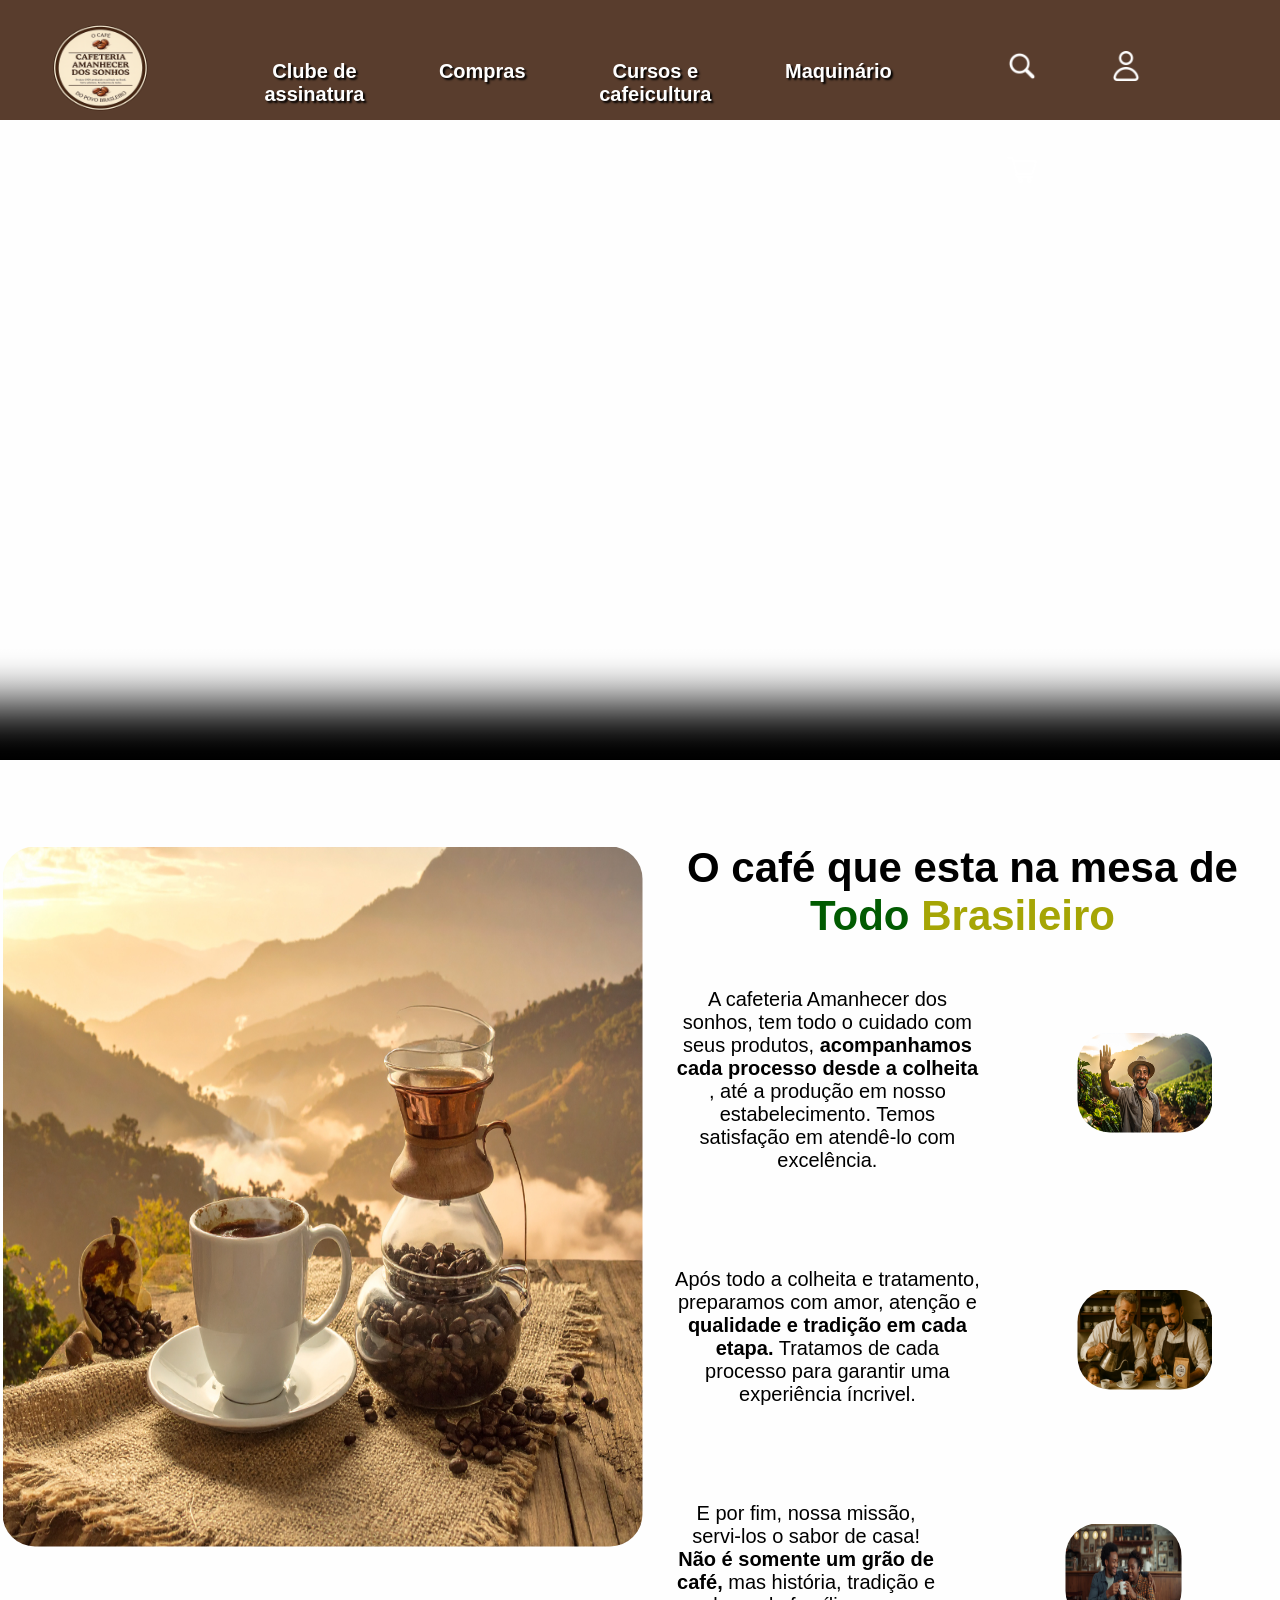
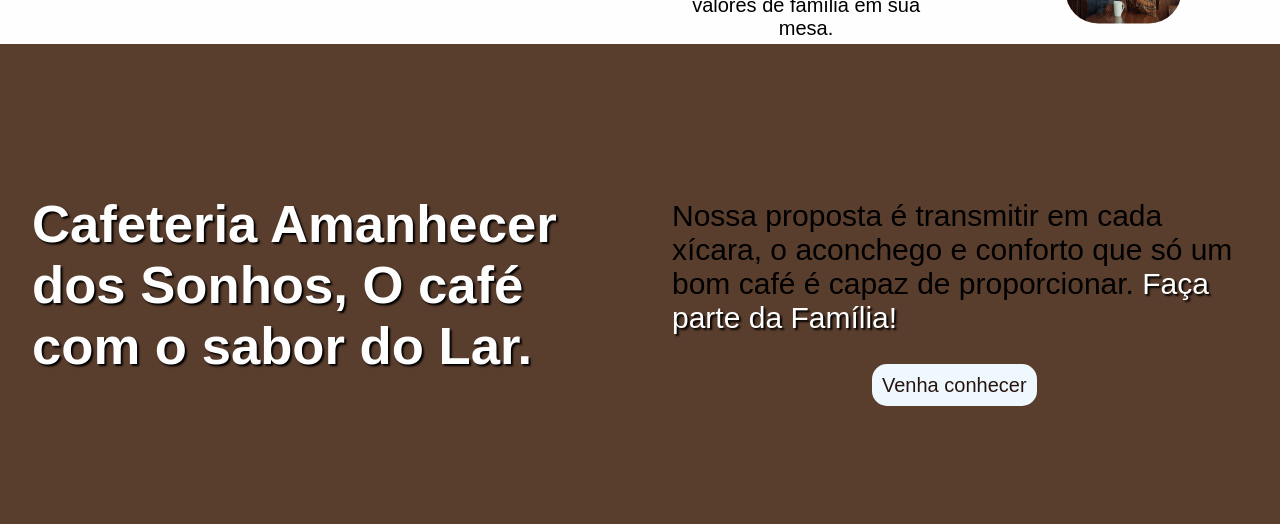
==== index.html @ 793bac33 "primeira versão, inicio do html, estruturação da parte superior da pagina, sem responsividade" ====
<!doctype html>
<html lang="en">
  <head>
    <meta charset="UTF-8" />
    <meta name="viewport" content="width=device-width, initial-scale=1.0" />
    <title>Cafeteria Amanhecer dos sonhos</title>
    <link rel="stylesheet" href="/css/style.css" />
    <link
      rel="shortcut icon"
      href="img/graos-de-cafe.png"
      type="image/x-icon"
    />
  </head>
  <body>
    <div class="container">
      <!--navegação (parte superior)-->
      <header id="barra-navegacao">
        <figure id="logo-cafe">
          <img src="img/logo-cafe.png" alt="logo café" />
        </figure>
        <!--Links -->
        <nav id="nav-links">
          <ul>
            <li>Clube de assinatura</li>
            <!--utilizar javascript nas linhas que vão funcionar como abas-->
            <li>Compras</li>
            <li>Cursos e cafeicultura</li>
            <li>Maquinário</li>
          </ul>
        </nav>
        <!--icones de acesso rápido-->
        <div class="fast-acess">
          <figure id="acesso-rapido">
            <img src="img/lupa.png" alt="Pesquisar" />
            <img src="img/user.png" alt="login" />
            <img src="img/carrinhos.png" alt="meu carrinho" />
          </figure>
        </div>
      </header>
      <!--video-->
      <section id="video">
        <video
          controls
          width="100%"
          height="100%"
          autoplay
          loop
          muted
          poster="img/coffe-video.mp4"
        >
          <source src="img/coffe-video.mp4" type="video/mp4" />
        </video>
      </section>
      <!--processos deo café e propaganda-->
      <main id="principal">
        <section id="Publicy">
          <img src="img/divulgacao.jpg" alt="propaganda cafe" />
          <!--utilizar java script ao clicar sob imagem, alterar o fundo-->
          <div class="informe">
            <h4>
              <!--titulo-->
              O café que esta na mesa de
              <span class="bold-green">Todo</span>
              <span class="bold-yellow"> Brasileiro</span>
            </h4>
            <div class="frase-cultivar">
              <!--processo 1-->
              <p>
                A cafeteria Amanhecer dos sonhos, tem todo o cuidado com seus
                produtos,
                <strong> acompanhamos cada processo desde a colheita </strong>,
                até a produção em nosso estabelecimento. Temos satisfação em
                atendê-lo com excelência.
              </p>
              <figcaption id="cultivo-cafe">
                <!--processo 2-->
                <img
                  width="100%"
                  height="100%"
                  src="img/cultivo.jpg"
                  alt="cultivar imagem"
                />
              </figcaption>
            </div>
            <div class="preparo">
              <p>
                Após todo a colheita e tratamento, preparamos com amor, atenção
                e
                <strong>qualidade e tradição em cada etapa.</strong> Tratamos de
                cada processo para garantir uma experiência íncrivel.
              </p>
              <figcaption id="preparo-cafe">
                <img src="img/preparo.png" alt="transportadora-cafe" />
              </figcaption>
            </div>
            <div class="consumo">
              <!--processo 3 -precisa de ajustes-->
              <p>
                E por fim, nossa missão, servi-los o sabor de casa!<strong>
                  Não é somente um grão de café,</strong
                >
                mas história, tradição e valores de família em sua mesa.
              </p>
              <figure id="consumo-cafe">
                <img src="img/casal.jpg" />
              </figure>
            </div>
          </div>
        </section>
        <!--faça parte da familia-->
        <section id="history">
          <div class="texto-um">
            <h3>Cafeteria Amanhecer dos Sonhos, O café com o sabor do Lar.</h3>
          </div>
          <div class="texto-dois">
            <p>
              Nossa proposta é transmitir em cada xícara, o aconchego e conforto
              que só um bom café é capaz de proporcionar.
              <span class="Bold-coffe">Faça parte da Família!</span>
            </p>
            <a id="link-sobre-nos" href="#">Venha conhecer</a>
          </div>
        </section>
      </main>
    </div>
  </body>
</html>

<!---site referencia https://umcoffeeco.com.br/?srsltid=AfmBOooLcNNK1W8bvbT4face18NhAa9LVLiOfwlgk-CCTpof9iyEAFke-->
---- css/style.css ----
body {
  margin: 0;
  padding: 0;
  box-sizing: border-box;
  background-color: #fefefe;
  font-family: Helvetica;
}

.container {
  /*container pai*/
  width: 100%;
  height: 100%;
}

#barra-navegacao {
  /*cabeçalho com links*/
  display: flex;
  height: 120px;
  width: 100%;
  background-color: #593d2d;
  justify-content: space-between;
  position: relative;
  z-index: 10;
}
#logo-cafe,
#acesso-rapido {
  /*logos de acesso rapido, login, pesquisa e compras*/
  height: 100%;
  align-items: center;
  justify-content: center;
}
#logo-cafe img {
  /*logo empresa*/
  height: 90%;
  width: 120px;
}

#nav-links ul {
  /*links cabecalho* lista*/
  display: flex;
  text-decoration: none;
  list-style: none;
  padding: 15px;
  font-size: 20px;
  text-align: center;
}

#nav-links li {
  /*links cabecalho (escritas)*/
  padding: 25px;
  color: #fefefe;
  text-shadow: 2px 2px 2px black;
  font-weight: 600;
  cursor: pointer;
}

#nav-links li:hover {
  background-image: url(/img/graos-de-cafe.png);
  background-size: 25%, 20%;
  background-repeat: no-repeat;
  
}

#acesso-rapido img {
  /*imagens acesso rapido*/
  height: 30px;
  width: 30px;
  padding: 35px;
  cursor: pointer;
}
#video {
  width: 100% !important;
  height: 100%;
  position: relative;
}
#principal {
  /*container pai dos próximos conteudos*/
  height: 100%;
  display: block;
  max-width: 2500px;
}
#Publicy {
  /*container pai propaganda*/
  width: 100% !important;
  display: flex;
  height: 700px;
  padding-top: 5rem;
}

#Publicy img {
  /*imagem maior à esquerda*/
  width: 50%;
  padding: 2.5px;
  height: 100%;
  border-radius: 35px;
}
.informe {
  /*container pai dos paragrafos da propaganda*/
  text-align: center;
  font-size: 20px;
  justify-content: center;
  align-items: center;
  box-sizing: border-box;
}
.informe p {
  /*paragrafos da propaganda*/
  width: 80%;
  align-items: center;
  justify-content: center;
  padding: 28px;
}
.informe h4 {
  /*titulo da propaganda*/
  font-size: 42px;
  margin: 0 auto;
}

.bold-green {
  /*titulo na cor verde*/
  color: rgb(1, 91, 1);
}
.bold-yellow {
  /*titulo na cor amarelo*/
  color: rgb(165, 165, 5);
}
#cultivo-cafe,
#preparo-cafe,
#consumo-cafe {
  /*imagens dos processos do cafe*/
  width: 70%;
  height: 100px;
}

.frase-cultivar,
.preparo,
.consumo {
  /*divs dos processos do cafe*/
  display: flex;
  width: 100%;
  align-items: center;
  justify-content: center;
  text-align: center;
}

#history {
  /*historia da cafeteria*/
  margin-top: 100px;
  height: 480px;
  display: flex;
  justify-content: space-around;
  background-color: #593d2d;
  align-items: center;
}

.texto-um {
  /*titulo historia*/
  font-size: 45px;
  width: 45%;
  color: #fefefe;
  text-shadow: 2px 2px 2px black;
}
.texto-dois {
  width: 45%;
  font-size: 30px;
}

.Bold-coffe {
  color: #fefefe;
  text-shadow: 2px 2px 2px black;
}

#link-sobre-nos { /*button na parte inferior*/
  text-decoration: none;
  background-color: aliceblue;
  width: 200px;
  height: 80px;
  border-radius: 15px;
  font-size: 20px;
  text-align: center;
  padding: 10px;
  color: #26140e;
  margin-left: 200px;
}

#link-sobre-nos:hover { /*efeitos do buttom*/
  text-decoration: none;
  opacity: 0.2;
}
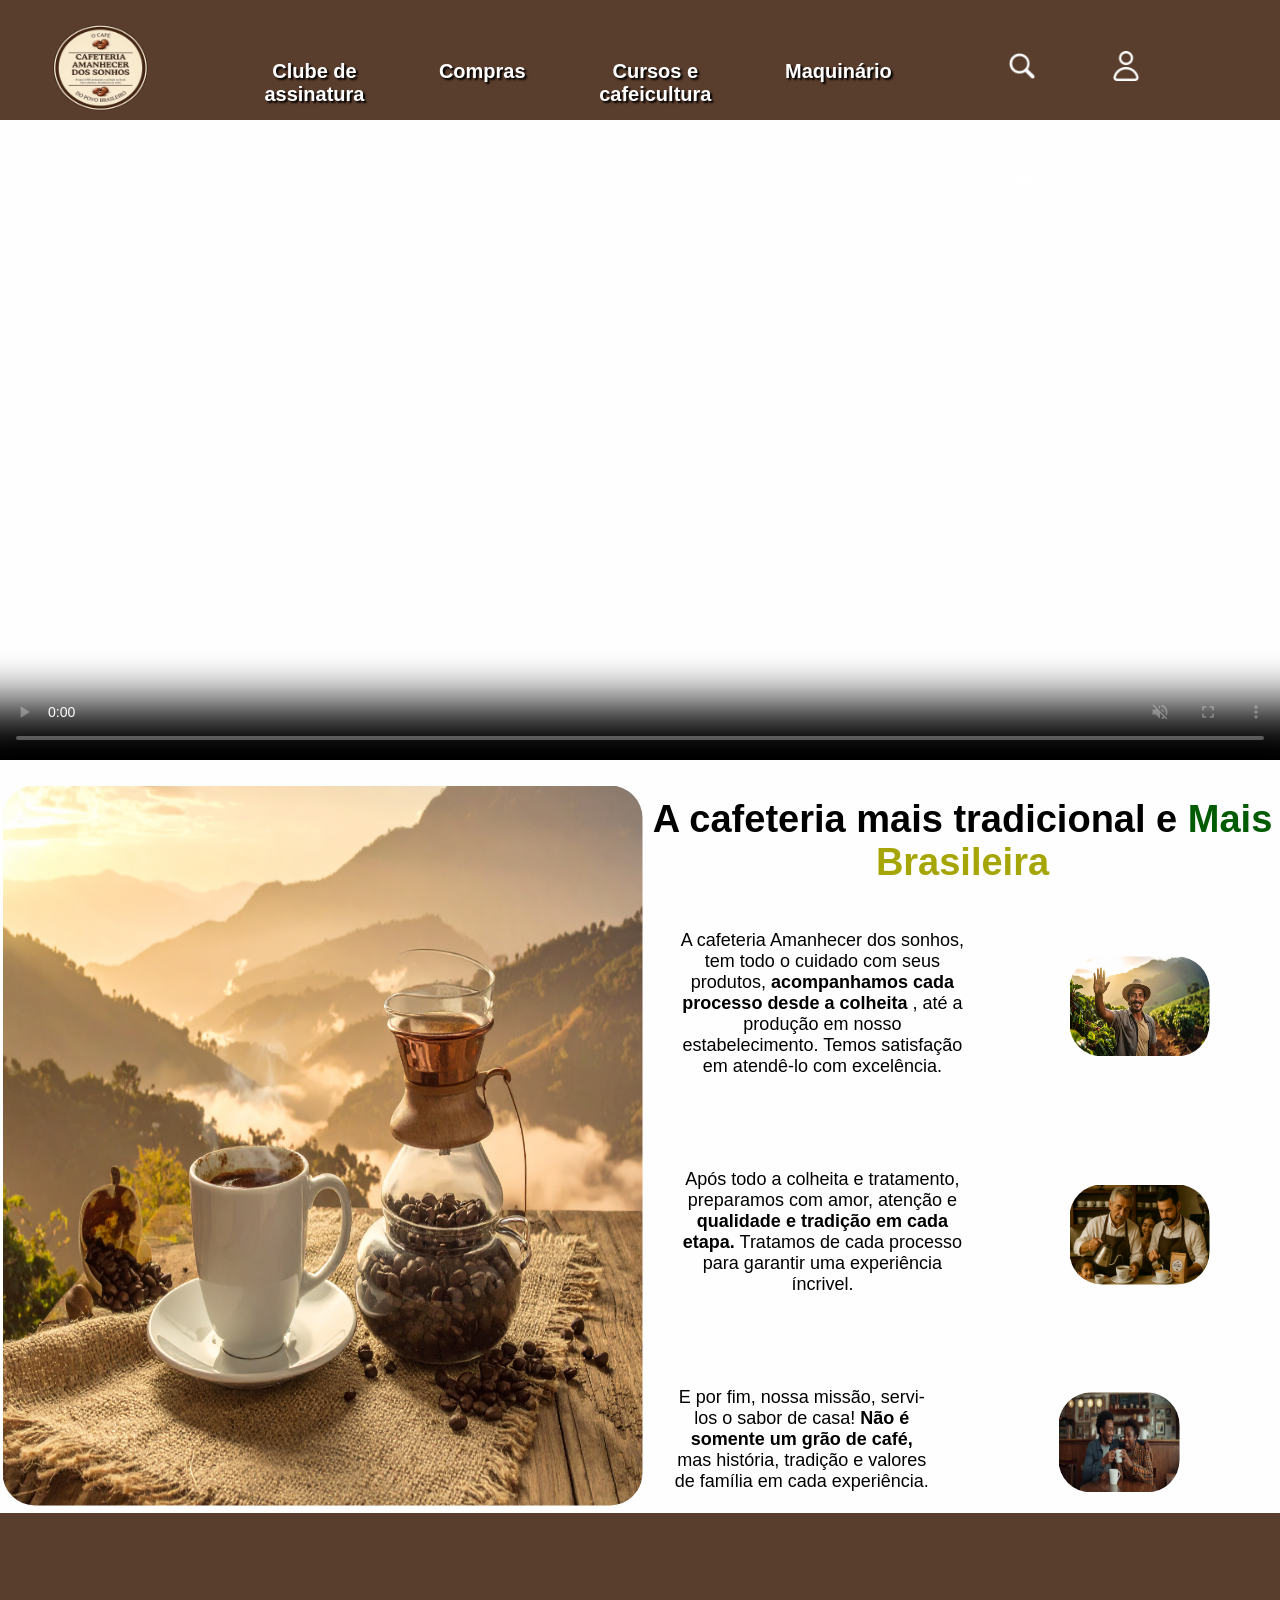
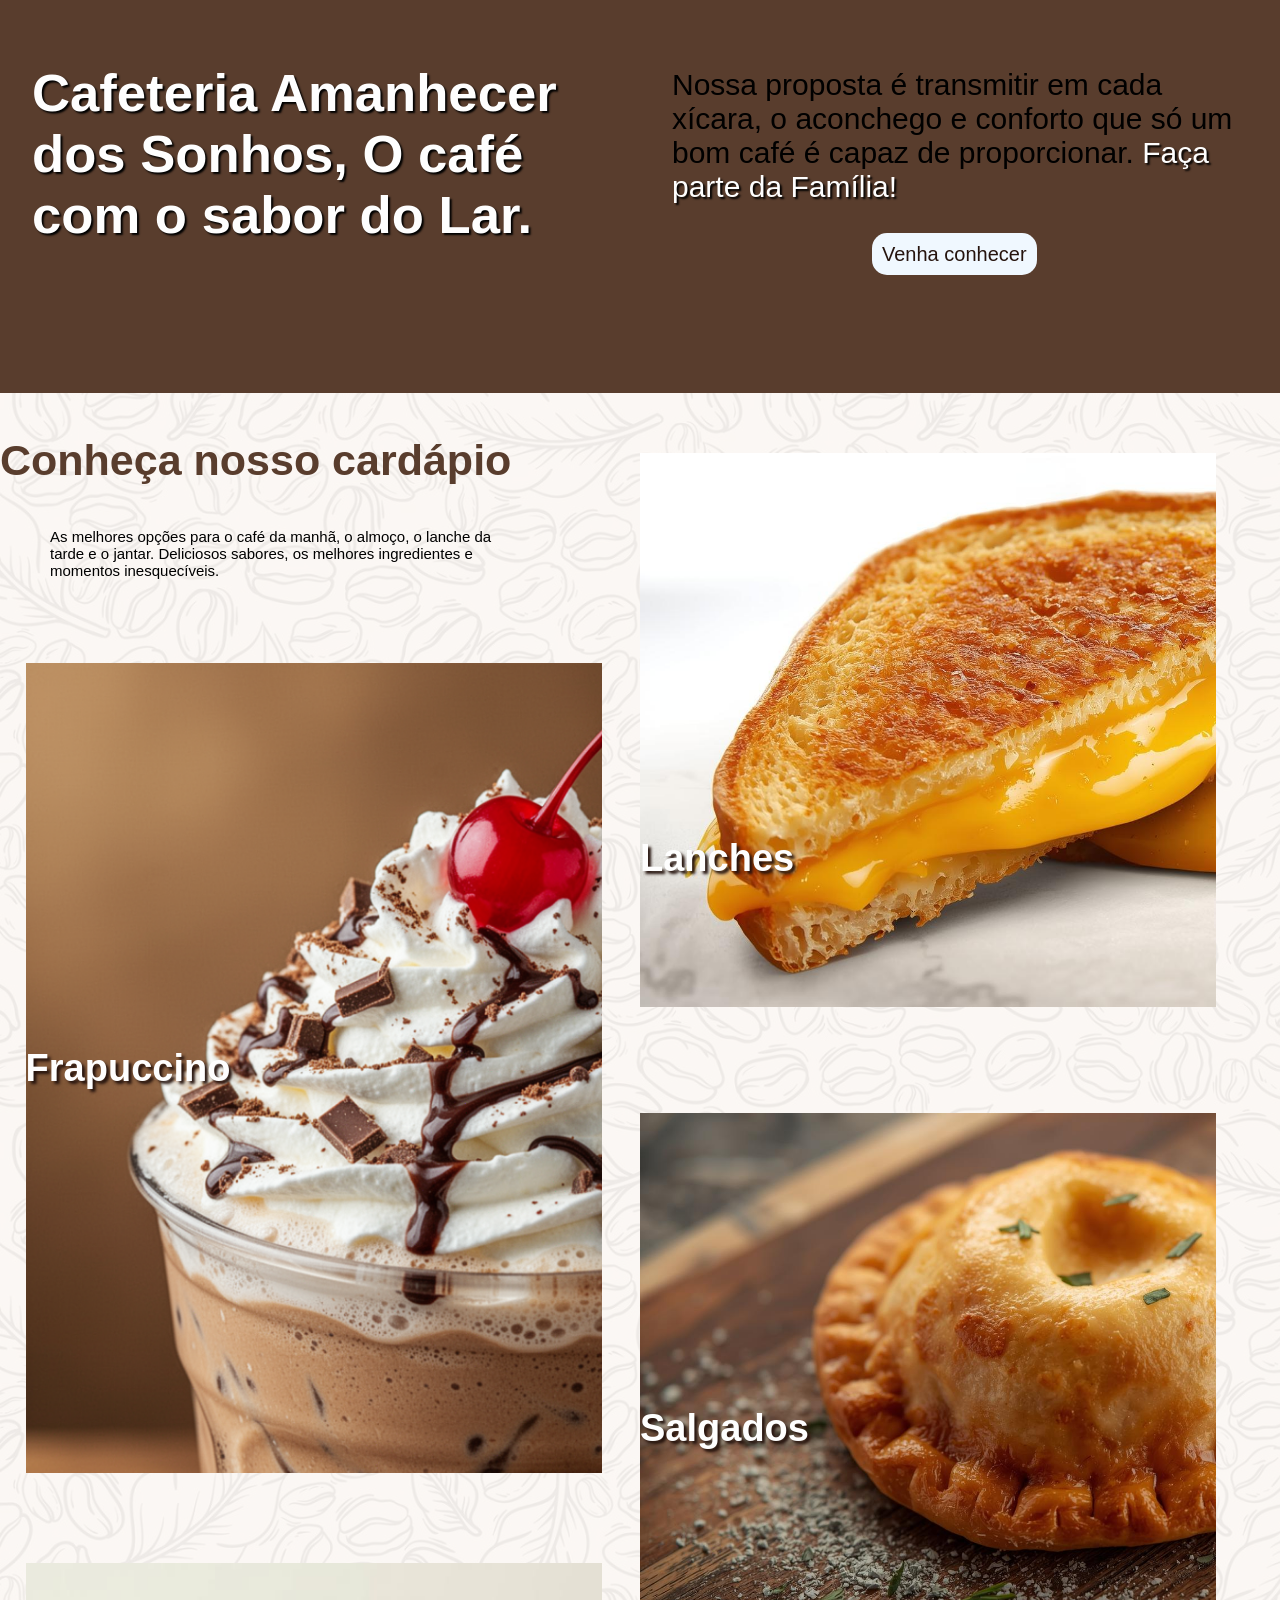
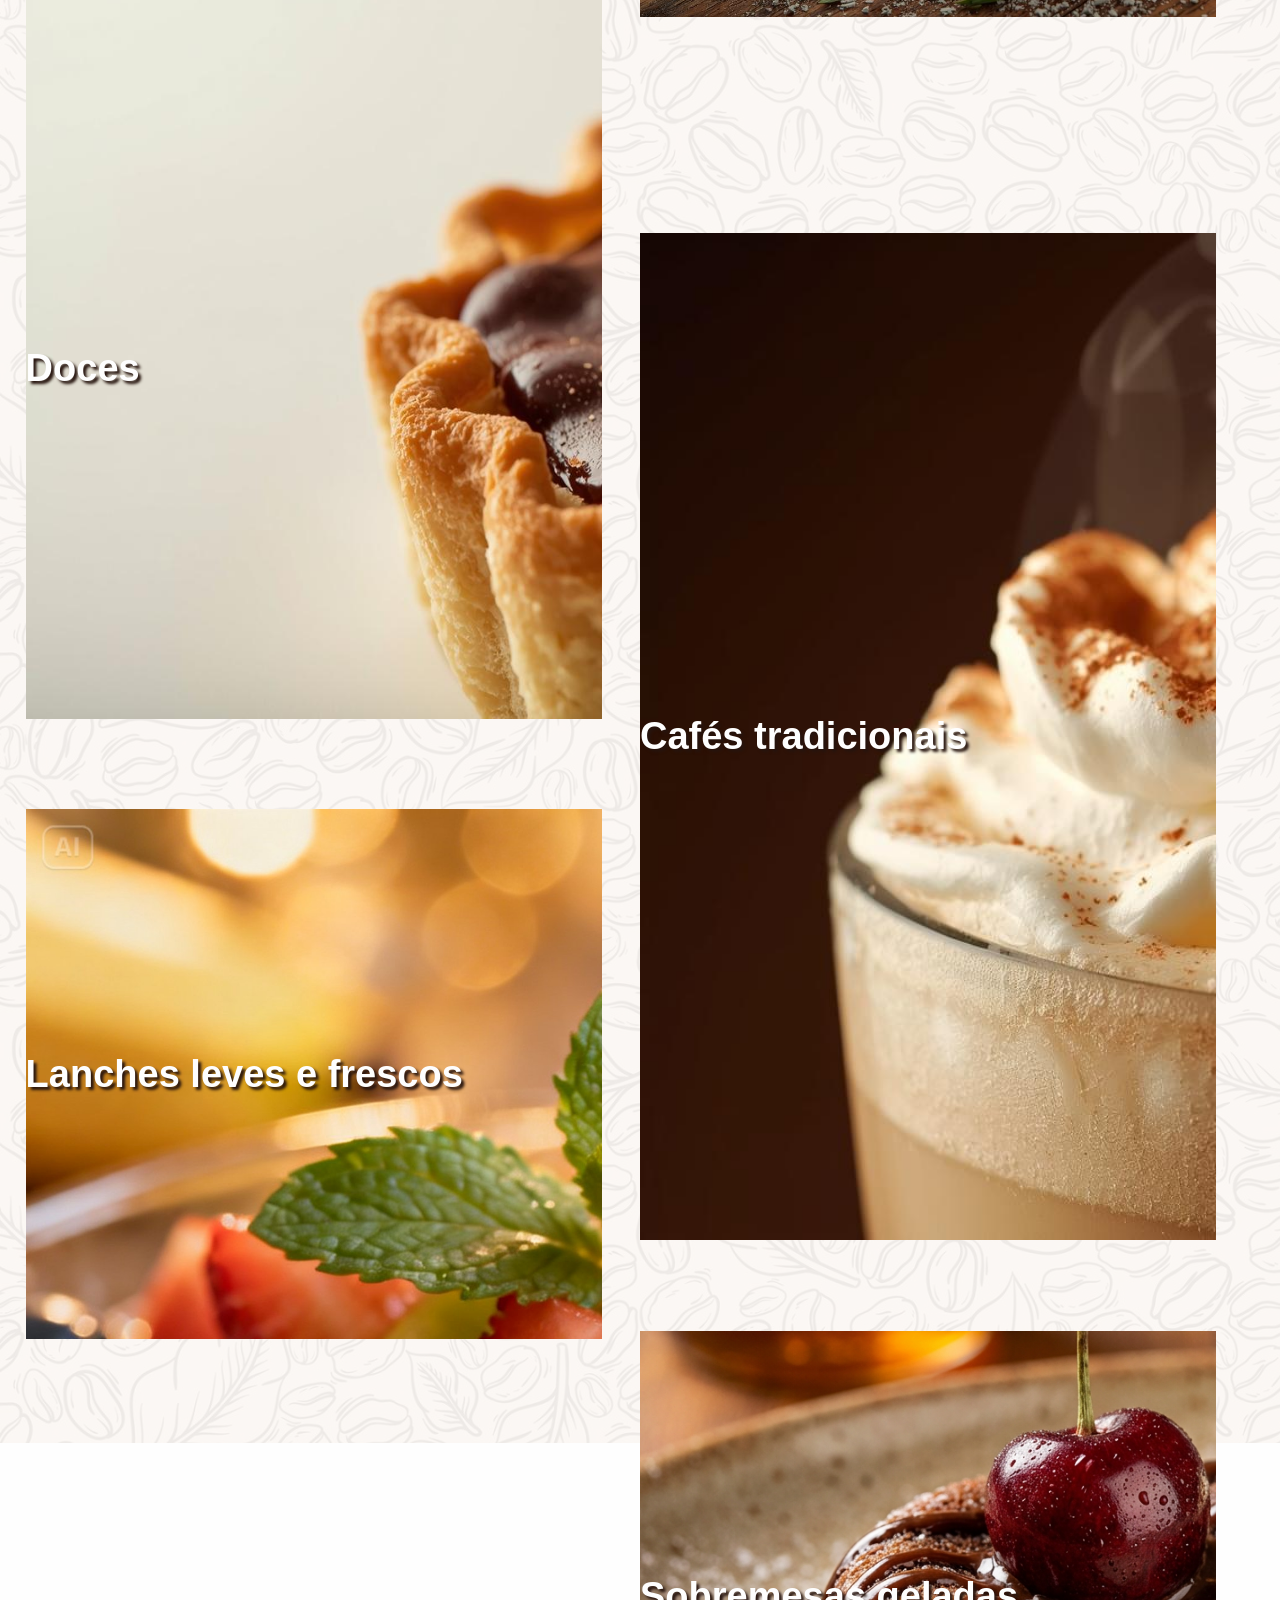
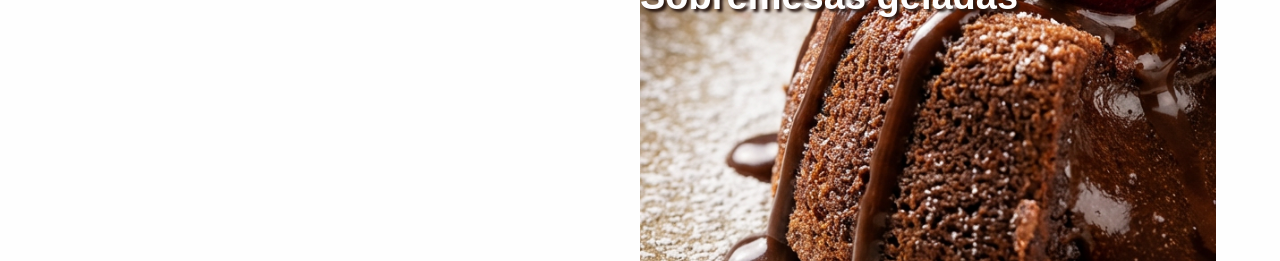
==== commit d7181a30: "segundo commit, inclusão do cardapio, ajuste de displays, inclusão de links junto aos itens do menu," ====
--- a/index.html
+++ b/index.html
@@ -59,9 +59,9 @@
           <div class="informe">
             <h4>
               <!--titulo-->
-              O café que esta na mesa de
-              <span class="bold-green">Todo</span>
-              <span class="bold-yellow"> Brasileiro</span>
+              A cafeteria mais tradicional e
+              <span class="bold-green">Mais</span>
+              <span class="bold-yellow"> Brasileira</span>
             </h4>
             <div class="frase-cultivar">
               <!--processo 1-->
@@ -99,7 +99,7 @@
                 E por fim, nossa missão, servi-los o sabor de casa!<strong>
                   Não é somente um grão de café,</strong
                 >
-                mas história, tradição e valores de família em sua mesa.
+                mas história, tradição e valores de família em cada experiência.
               </p>
               <figure id="consumo-cafe">
                 <img src="img/casal.jpg" />
@@ -121,6 +121,56 @@
             <a id="link-sobre-nos" href="#">Venha conhecer</a>
           </div>
         </section>
+
+        <section id="cardapio">
+          <div class="bg-opacity">
+            <!--div contendo o background com opacidade-->
+          </div>
+          <div class="titulo-cardapio">
+            <h3>Conheça nosso cardápio</h3>
+            <p>
+              As melhores opções para o café da manhã, o almoço, o lanche da
+              tarde e o jantar. Deliciosos sabores, os melhores ingredientes e
+              momentos inesquecíveis.
+            </p>
+          </div>
+          <a id="ice-coffe" href="#">
+            <!--frapuccino-->
+            <!--div contendo background image e a esrita-->
+            <span class="titulo-produto">Frapuccino</span>
+          </a>
+
+          <a id="breakfast" href="#"
+            ><!--lanches matinais-->
+            <!--div contendo background image e a esrita-->
+            <span class="titulo-produto">Lanches</span>
+          </a>
+
+          <a id="salgados" href="#"> <!--Salgadinhos-->
+            <!--div contendo background image e a esrita-->
+            <span class="titulo-produto">Salgados</span>
+          </a>
+
+          <a id="doces" href="#"><!--Doces-->
+            <!--div contendo background image e a esrita-->
+            <span class="titulo-produto">Doces</span>
+          </a>
+
+          <a id="cafe" href="#"><!--cafe tradicional-->
+            <!--div contendo background image e a esrita-->
+            <span class="titulo-produto">Cafés tradicionais</span>
+          </a>
+
+          <a id="frutas" href="#"><!--Salada de frutas-->
+            <!--div contendo background image e a esrita-->
+            <span class="titulo-produto">Lanches leves e frescos</span>
+          </a>
+
+            <a id="sorvete" href="#"><!--Sorvetes e sobremesas geladas-->
+            <!--div contendo background image e a esrita-->
+            <span class="titulo-produto">Sobremesas geladas</span>
+          </a>
+        </section>
       </main>
     </div>
   </body>
--- a/css/style.css
+++ b/css/style.css
@@ -58,7 +58,6 @@
   background-image: url(/img/graos-de-cafe.png);
   background-size: 25%, 20%;
   background-repeat: no-repeat;
-  
 }
 
 #acesso-rapido img {
@@ -83,8 +82,8 @@
   /*container pai propaganda*/
   width: 100% !important;
   display: flex;
-  height: 700px;
-  padding-top: 5rem;
+  height: 720px;
+  padding-top: 1.2rem;
 }
 
 #Publicy img {
@@ -97,21 +96,22 @@
 .informe {
   /*container pai dos paragrafos da propaganda*/
   text-align: center;
-  font-size: 20px;
   justify-content: center;
   align-items: center;
   box-sizing: border-box;
+  margin-top: 15px;
 }
 .informe p {
   /*paragrafos da propaganda*/
   width: 80%;
+  font-size: 18px;
   align-items: center;
   justify-content: center;
   padding: 28px;
 }
 .informe h4 {
   /*titulo da propaganda*/
-  font-size: 42px;
+  font-size: 38px;
   margin: 0 auto;
 }
 
@@ -127,7 +127,7 @@
 #preparo-cafe,
 #consumo-cafe {
   /*imagens dos processos do cafe*/
-  width: 70%;
+  width: 75%;
   height: 100px;
 }
 
@@ -144,7 +144,7 @@
 
 #history {
   /*historia da cafeteria*/
-  margin-top: 100px;
+  margin-top: 10px;
   height: 480px;
   display: flex;
   justify-content: space-around;
@@ -169,7 +169,8 @@
   text-shadow: 2px 2px 2px black;
 }
 
-#link-sobre-nos { /*button na parte inferior*/
+#link-sobre-nos {
+  /*button na parte inferior*/
   text-decoration: none;
   background-color: aliceblue;
   width: 200px;
@@ -182,7 +183,180 @@
   margin-left: 200px;
 }
 
-#link-sobre-nos:hover { /*efeitos do buttom*/
+#link-sobre-nos:hover {
+  /*efeitos do buttom*/
   text-decoration: none;
   opacity: 0.2;
 }
+
+#cardapio {
+  height: 2650px;
+  display: grid;
+  width: 100%;
+  position: relative;
+}
+
+.bg-opacity {
+  background-image: url(/img/Papel-de-Parede-Adesivo-Graos-de-Cafe--N010057.jpg);
+  opacity: 0.1;
+  width: 100%;
+  height: 100%;
+  margin: 0;
+  padding: 0;
+  position: relative;
+}
+
+.titulo-cardapio {
+  /*titulo do cardapio escrita do topo*/
+  position: absolute;
+  width: 40%;
+  align-items: center;
+  justify-content: center;
+  justify-items: center;
+  align-content: center;
+}
+.titulo-cardapio h3 {
+  /*titulo forte*/
+  font-size: 43px;
+  color: #593d2d;
+}
+.titulo-cardapio p {
+  /*subtitulo*/
+  font-size: 15px;
+  margin-left: 50px;
+}
+
+#ice-coffe {
+  /*frapuccino*/
+    align-items: center;
+  justify-content: center;
+  align-content: center;
+  justify-items: center;
+  position: absolute;
+  background-repeat: no-repeat;
+  left: 2%;
+  margin-top: 30vh;
+  background-image: url(/img/frapuccino.png);
+  background-size: 110vh;
+  width: 45%;
+  height: 90vh;
+  text-align: center;
+  text-decoration: none;
+  
+}
+
+.titulo-produto {
+  /*titulo de cada item do cardapio*/
+  font-size: 38px;
+  display: flex;
+  color: #fefefe;
+  font-weight: 700;
+  text-shadow: 3px 3px 3px #26140e;
+}
+
+#breakfast {
+  /*lanches - café da manha */
+  align-items: center;
+  justify-content: center;
+  align-content: center;
+  justify-items: center;
+  position: absolute;
+  background-repeat: no-repeat;
+  left: 50%;
+  margin-top: 60px;
+  background-image: url(/img/pão.jpg);
+  background-size: 110vh;
+  width: 45%;
+  height: 90vh;
+  text-align: center;
+  text-decoration: none;
+}
+
+#salgados {
+  /*salgados*/
+  align-items: center;
+  justify-content: center;
+  align-content: center;
+  justify-items: center;
+  position: absolute;
+  left: 50%;
+  margin-top: 80vh;
+  background-image: url(/img/salgados.jpg);
+  background-size: 900px;
+  background-repeat: no-repeat;
+  width: 45%;
+  height: 70vh;
+  text-align: center;
+  text-decoration: none;
+}
+
+#doces {
+  /*doces*/
+  align-items: center;
+  justify-content: center;
+  align-content: center;
+  justify-items: center;
+  position: absolute;
+  left: 2%;
+  margin-top: 130vh;
+  background-image: url(/img/doces.jpg);
+  background-size: 150vh;
+  background-repeat: no-repeat;
+  width: 45%;
+  height: 90vh;
+  text-align: center;
+  text-decoration: none;
+}
+
+#cafe { /*cafe tradicional*/
+  align-items: center;
+  justify-content: center;
+  align-content: center;
+  justify-items: center;
+  position: absolute;
+  left: 50%;
+  margin-top: 160vh;
+  background-image: url(/img/capuccino.jpg);
+  background-size: 200vh;
+  background-repeat: no-repeat;
+  width: 45%;
+  height: 38%;
+  text-align: center;
+  text-decoration: none;
+}
+
+#frutas{ /*salada de frutas*/
+  align-items: center;
+  justify-content: center;
+  align-content: center;
+  justify-items: center;
+  position: absolute;
+  left: 2%;
+  margin-top: 224vh;
+  background-image: url(/img/salada-fruta.jpeg);
+  background-size: 140vh;
+  background-repeat: no-repeat;
+  width: 45%;
+  height: 20%;
+  text-align: center;
+  text-decoration: none;
+}
+
+
+#sorvete{ /*sorvetes e sobremesa gelada*/
+  align-items: center;
+  cursor: pointer;
+  justify-content: center;
+  align-content: center;
+  justify-items: center;
+  position: absolute;
+  left: 50%;
+  margin-top: 282vh;
+  background-image: url(/img/sorvete.jpg);
+  background-size: 140vh;
+  background-repeat: no-repeat;
+  width: 45%;
+  height: 20%;
+  text-align: center;
+  text-decoration: none;
+}
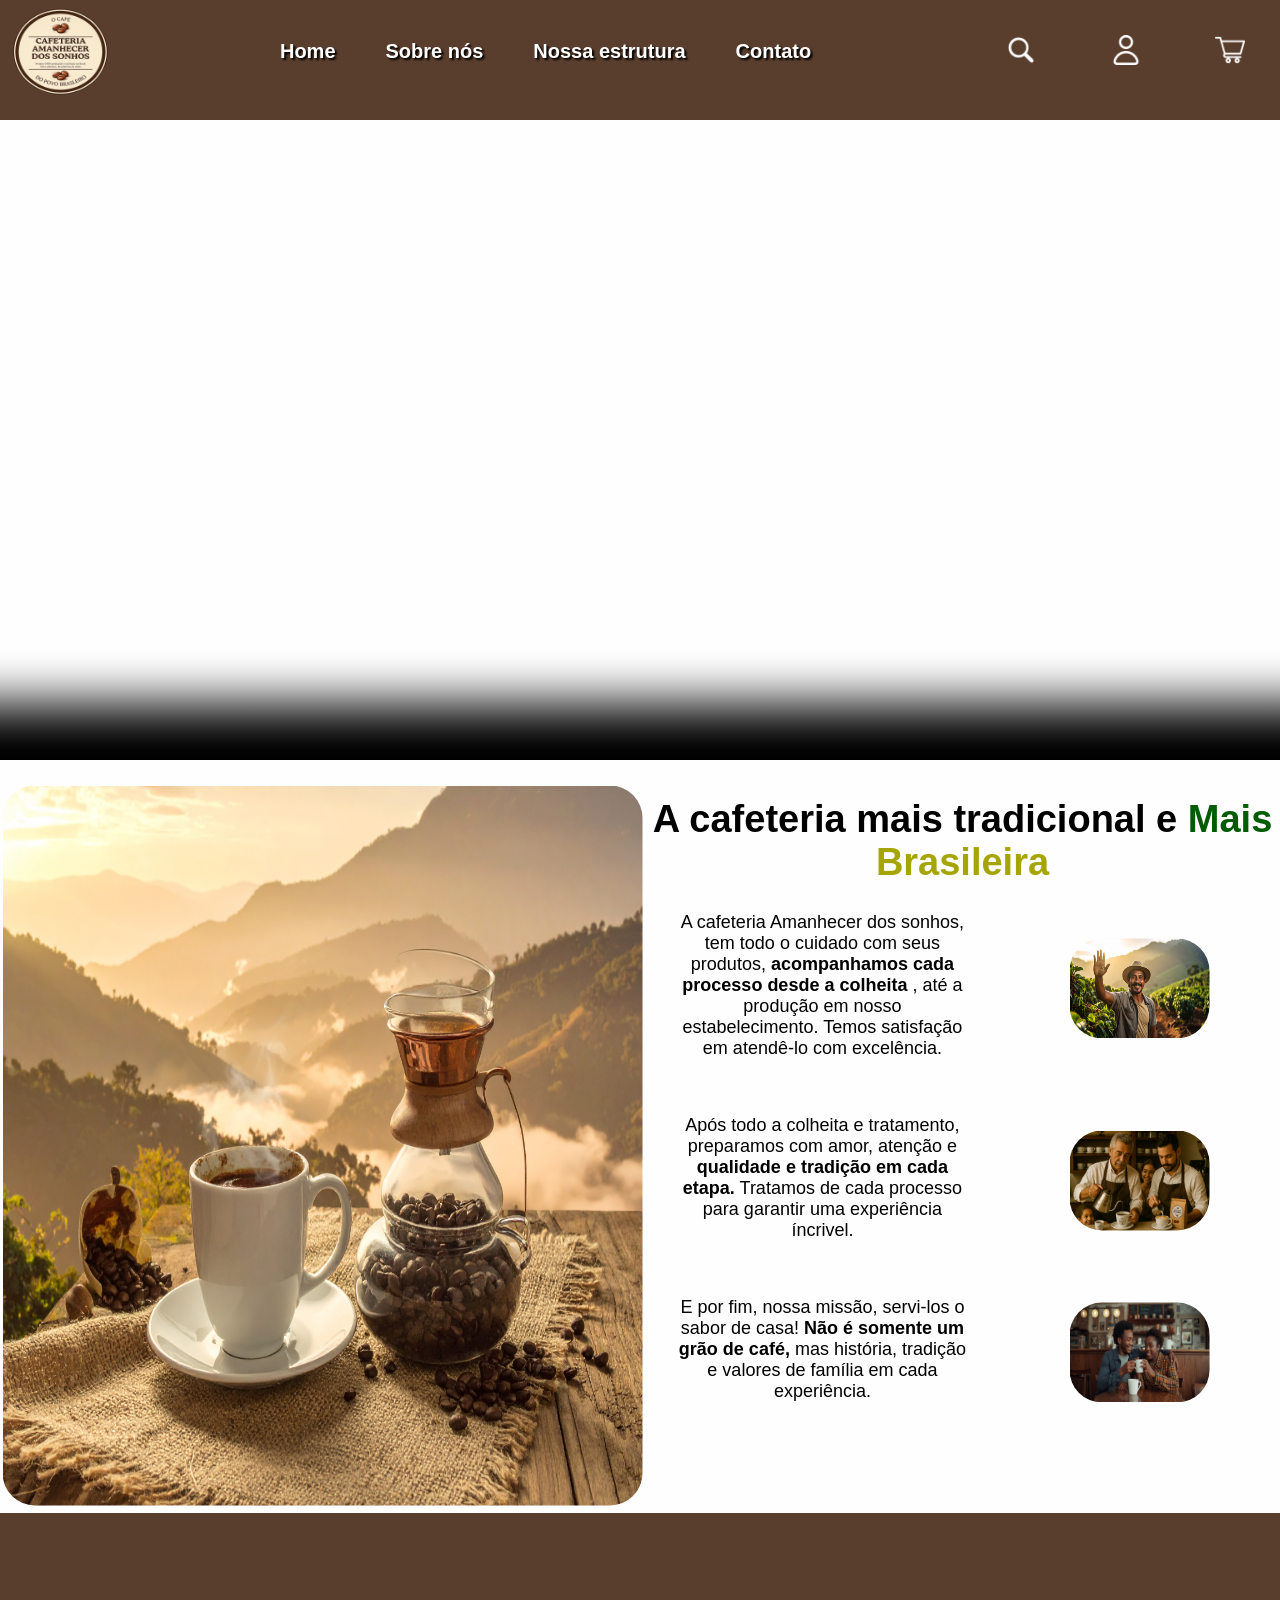
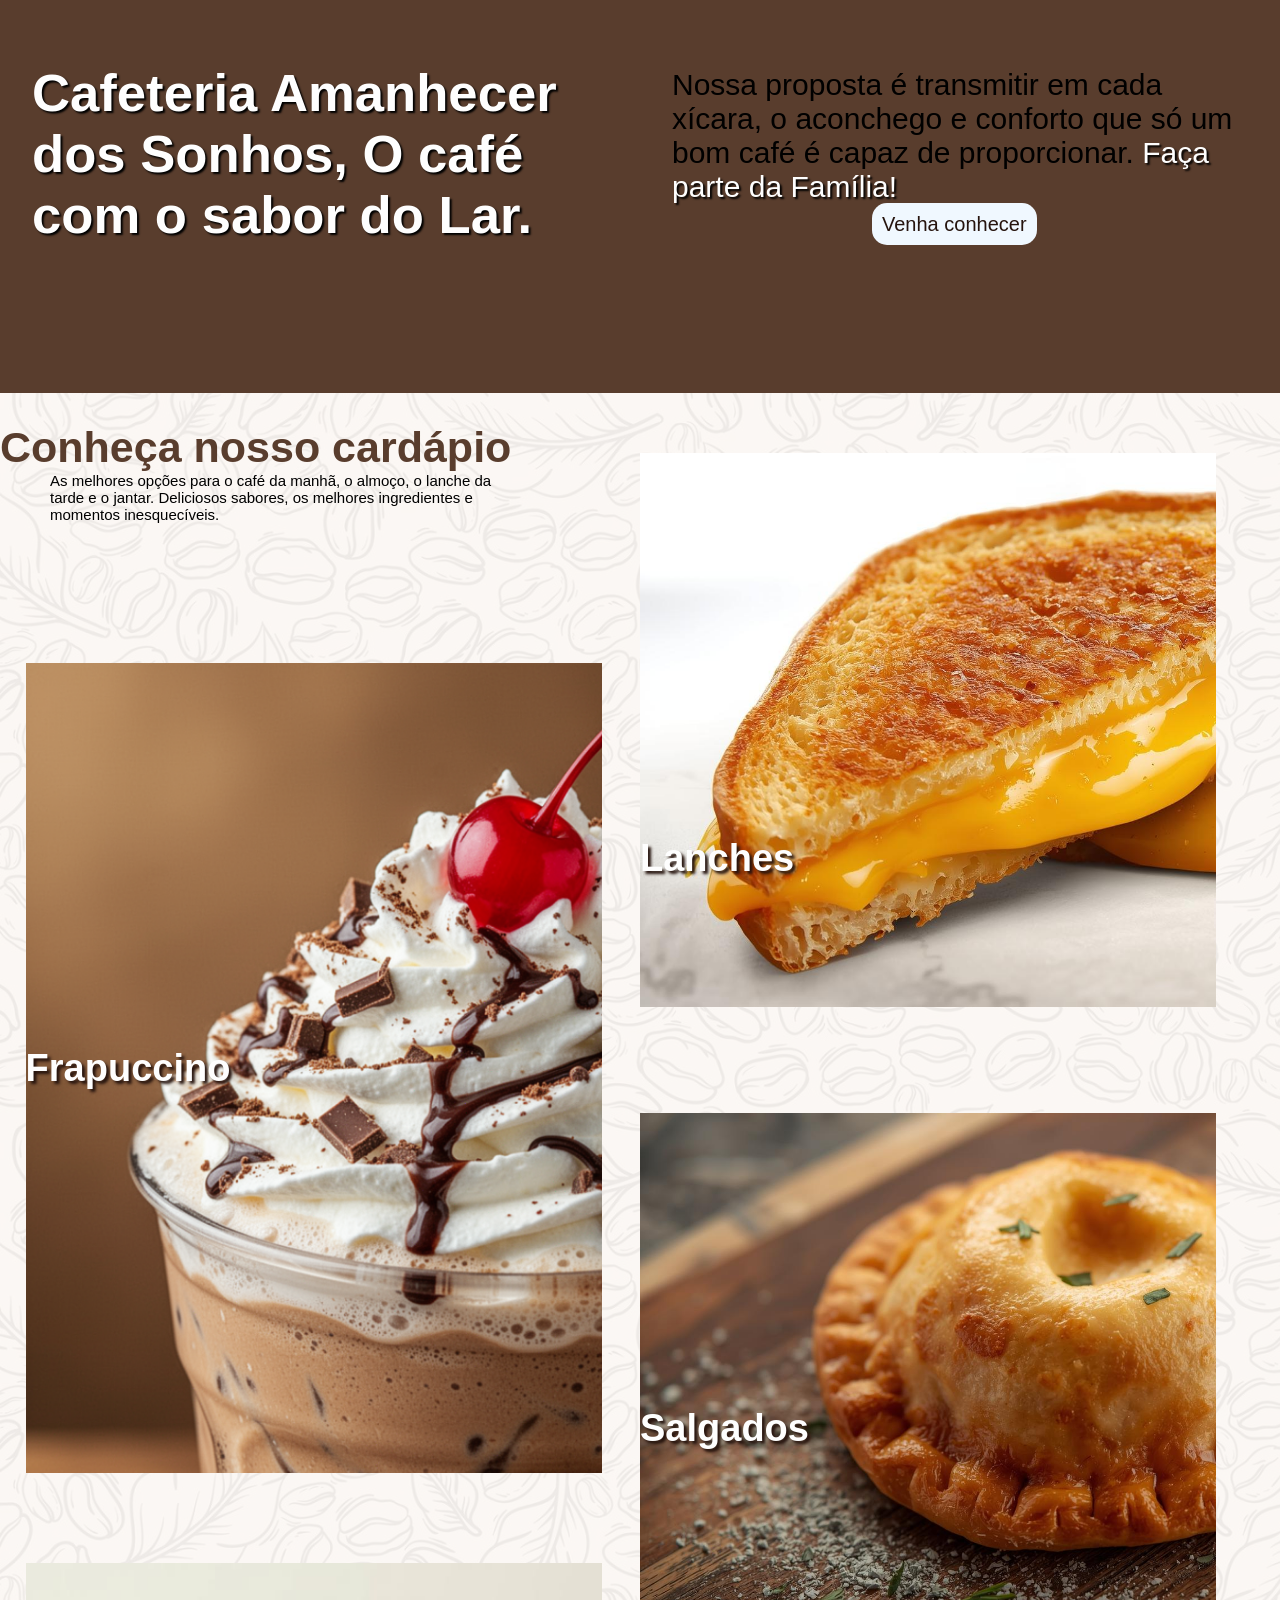
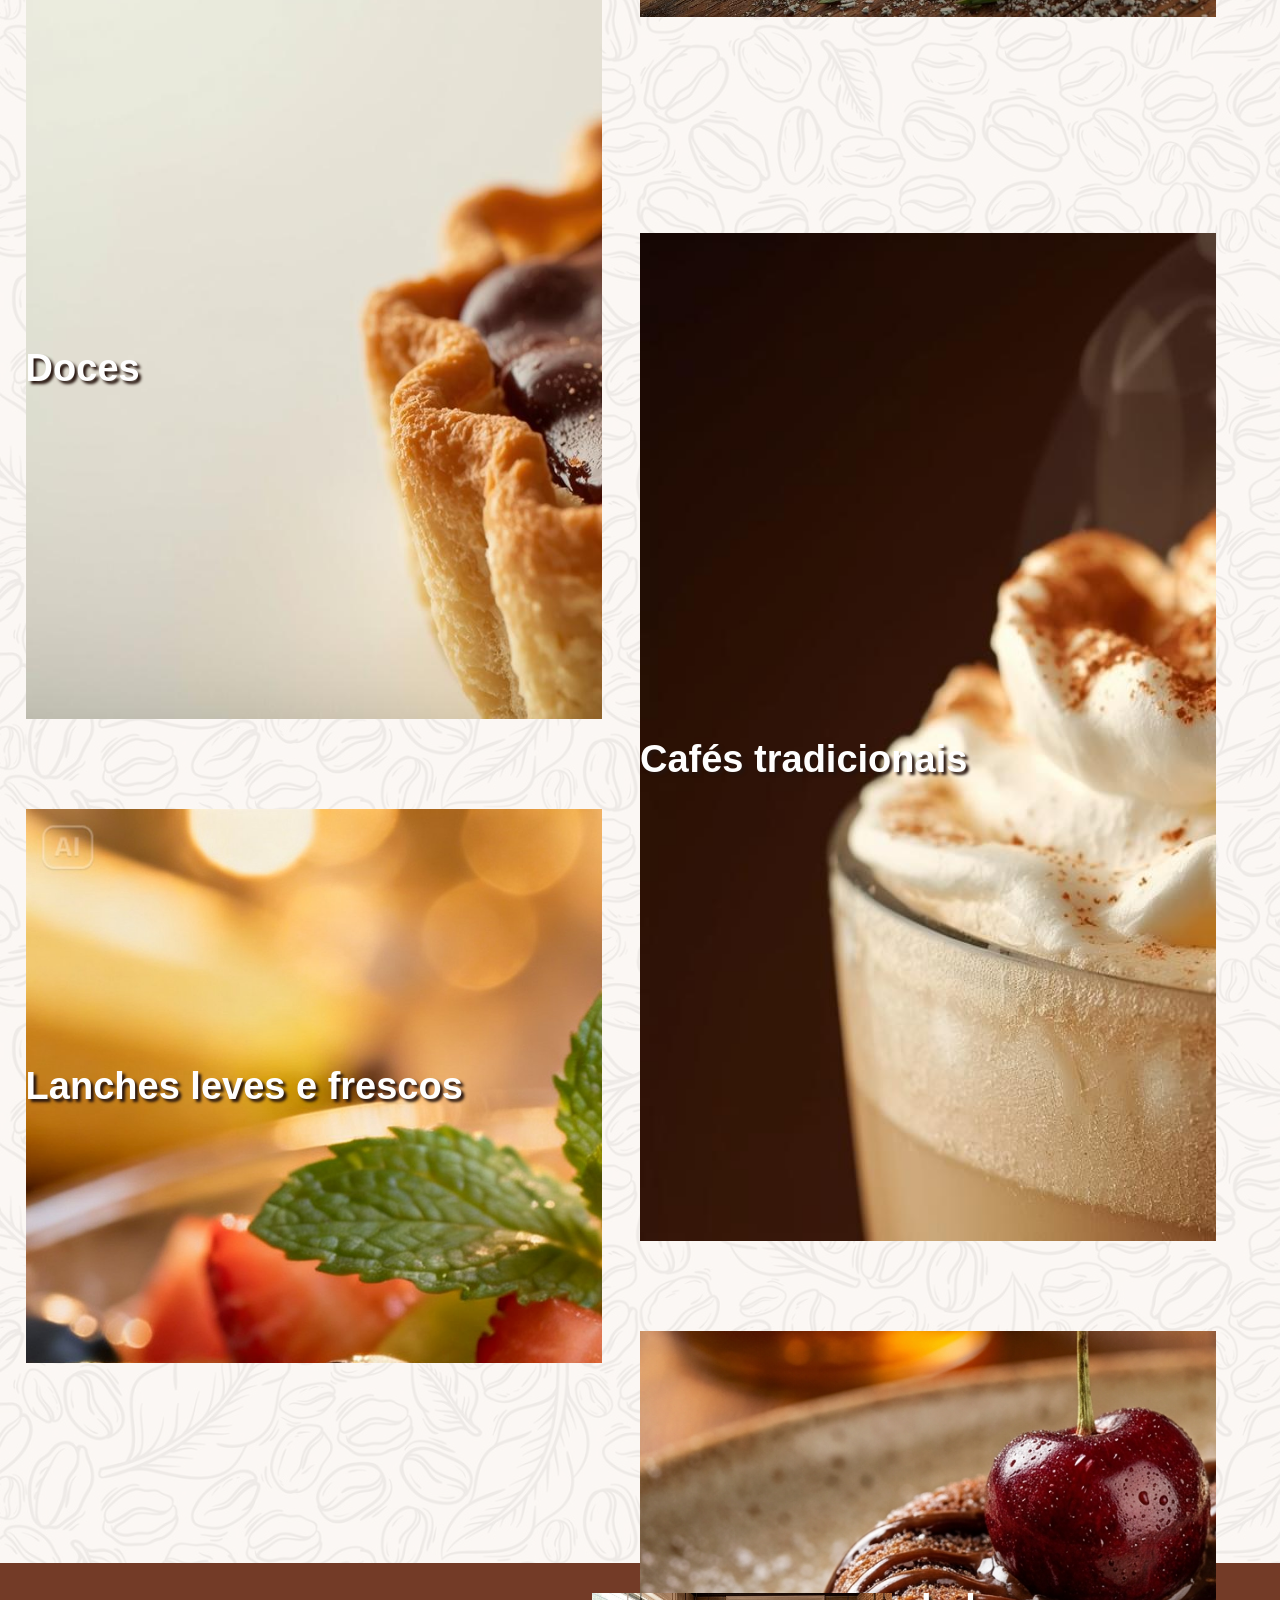
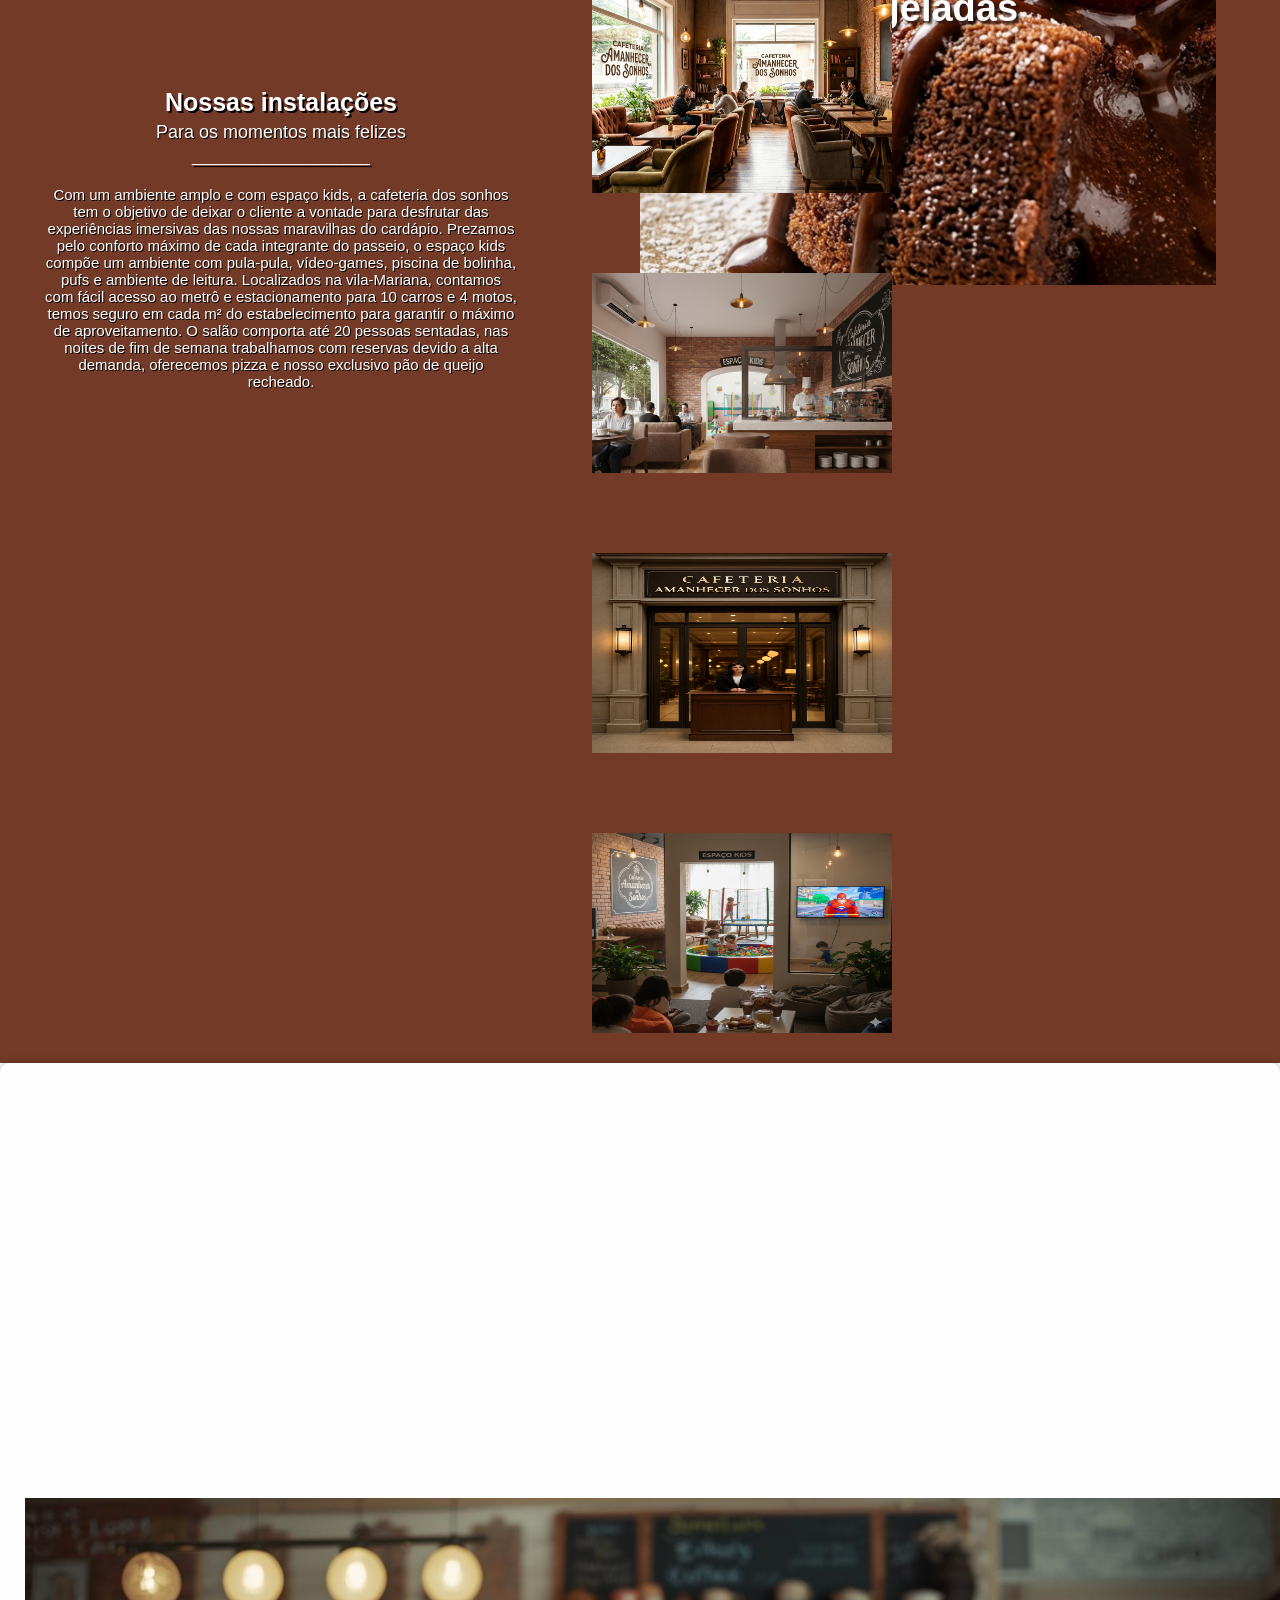
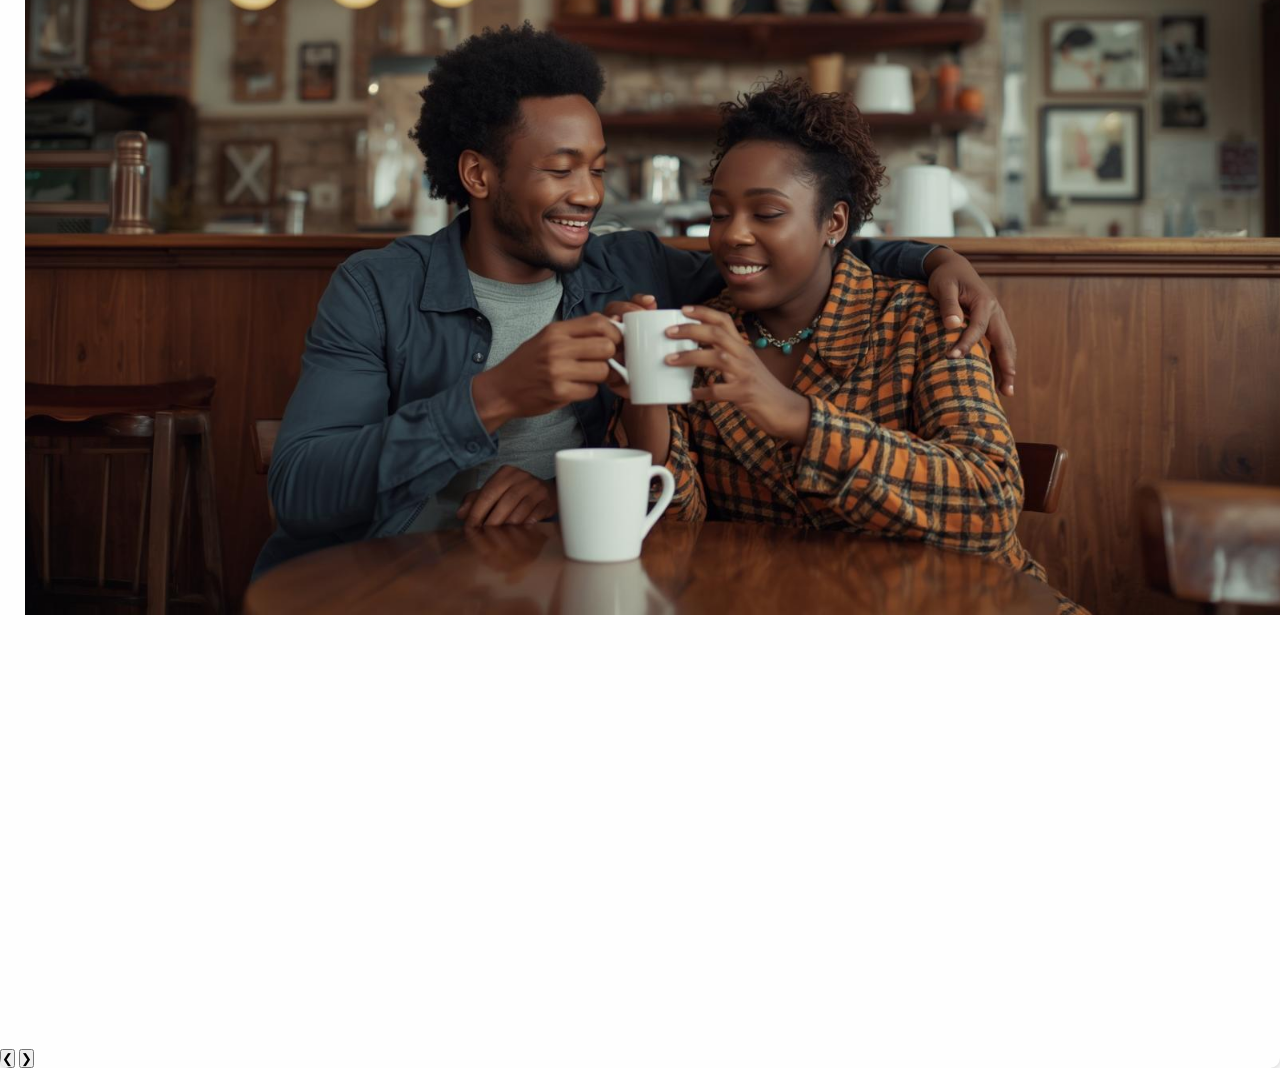
==== commit 9ace63b7: "adição de carrossel e finalização da parte das instalações" ====
--- a/index.html
+++ b/index.html
@@ -1,10 +1,11 @@
 <!doctype html>
-<html lang="en">
+<html lang="pt-br">
   <head>
     <meta charset="UTF-8" />
     <meta name="viewport" content="width=device-width, initial-scale=1.0" />
     <title>Cafeteria Amanhecer dos sonhos</title>
     <link rel="stylesheet" href="/css/style.css" />
+
     <link
       rel="shortcut icon"
       href="img/graos-de-cafe.png"
@@ -21,11 +22,11 @@
         <!--Links -->
         <nav id="nav-links">
           <ul>
-            <li>Clube de assinatura</li>
+            <li>Home</li>
             <!--utilizar javascript nas linhas que vão funcionar como abas-->
-            <li>Compras</li>
-            <li>Cursos e cafeicultura</li>
-            <li>Maquinário</li>
+            <li>Sobre nós</li>
+            <li>Nossa estrutura</li>
+            <li>Contato</li>
           </ul>
         </nav>
         <!--icones de acesso rápido-->
@@ -146,34 +147,94 @@
             <span class="titulo-produto">Lanches</span>
           </a>
 
-          <a id="salgados" href="#"> <!--Salgadinhos-->
+          <a id="salgados" href="#">
+            <!--Salgadinhos-->
             <!--div contendo background image e a esrita-->
             <span class="titulo-produto">Salgados</span>
           </a>
 
-          <a id="doces" href="#"><!--Doces-->
+          <a id="doces" href="#"
+            ><!--Doces-->
             <!--div contendo background image e a esrita-->
             <span class="titulo-produto">Doces</span>
           </a>
 
-          <a id="cafe" href="#"><!--cafe tradicional-->
+          <a id="cafe" href="#"
+            ><!--cafe tradicional-->
             <!--div contendo background image e a esrita-->
             <span class="titulo-produto">Cafés tradicionais</span>
           </a>
 
-          <a id="frutas" href="#"><!--Salada de frutas-->
+          <a id="frutas" href="#"
+            ><!--Salada de frutas-->
             <!--div contendo background image e a esrita-->
             <span class="titulo-produto">Lanches leves e frescos</span>
           </a>
 
-            <a id="sorvete" href="#"><!--Sorvetes e sobremesas geladas-->
+          <a id="sorvete" href="#"
+            ><!--Sorvetes e sobremesas geladas-->
             <!--div contendo background image e a esrita-->
             <span class="titulo-produto">Sobremesas geladas</span>
           </a>
         </section>
+
+        <section id="place">
+          <!--section da ambientação (instalações)-->
+          <div class="title-place">
+            <h3>Nossas instalações</h3>
+            <!--titulo-->
+            <p id="subtitle">Para os momentos mais felizes</p>
+            <!--subtitulo-->
+            <span>____________________</span>
+            <div class="texto-place">
+              <!--paragrafo maior-->
+              <p>
+                Com um ambiente amplo e com espaço kids, a cafeteria dos sonhos
+                tem o objetivo de deixar o cliente a vontade para desfrutar das
+                experiências imersivas das nossas maravilhas do cardápio.
+                Prezamos pelo conforto máximo de cada integrante do passeio, o
+                espaço kids compõe um ambiente com pula-pula, vídeo-games,
+                piscina de bolinha, pufs e ambiente de leitura. Localizados na
+                vila-Mariana, contamos com fácil acesso ao metrô e
+                estacionamento para 10 carros e 4 motos, temos seguro em cada m²
+                do estabelecimento para garantir o máximo de aproveitamento. O
+                salão comporta até 20 pessoas sentadas, nas noites de fim de
+                semana trabalhamos com reservas devido a alta demanda,
+                oferecemos pizza e nosso exclusivo pão de queijo recheado.
+              </p>
+            </div>
+          </div>
+          <div class="images-places">
+            <figure id="salao">
+              <p>Salão principal</p>
+            </figure>
+            <figure id="space-kids">
+              <p>Salão principal</p>
+            </figure>
+            <figure id="hall-entrada">
+              <p>Hall de entrada</p>
+            </figure>
+            <figure id="kids-space">
+              <p>Espaço kids</p>
+            </figure>
+          </div>
+        </section>
+        <div class="carrossel">
+          <div class="slides">
+            
+            <img src="img/casal.jpg" alt="Carrossel HTML CSS Imagem 1" />
+            <img src="img/degustacao.png" alt="Carrossel HTML CSS Imagem 2" />
+            <img src="img/familia brasileira.png" alt="Carrossel HTML CSS Imagem 3" />
+          </div>
+          <button class="esquerda">&#10094;</button>
+          <button class="direita">&#10095;</button>
+        </div>
       </main>
     </div>
   </body>
 </html>
+    <script src="js/script.js"></script>
 
 <!---site referencia https://umcoffeeco.com.br/?srsltid=AfmBOooLcNNK1W8bvbT4face18NhAa9LVLiOfwlgk-CCTpof9iyEAFke-->
+<!--site 2 referencia https://www.darkcoffeebr.com/-->
+<!--www.vanillacaffe.com.br/-->
--- a/css/style.css
+++ b/css/style.css
@@ -1,9 +1,15 @@
-body {
+* {
   margin: 0;
   padding: 0;
+  
+}
+
+body {
   box-sizing: border-box;
   background-color: #fefefe;
   font-family: Helvetica;
+  width: 100%;
+  height: 100%;
 }
 
 .container {
@@ -189,11 +195,12 @@
   opacity: 0.2;
 }
 
-#cardapio {
-  height: 2650px;
+#cardapio { /*div contendo imagens dos pratos*/
+  height: 2770px;
   display: grid;
   width: 100%;
   position: relative;
+  
 }
 
 .bg-opacity {
@@ -204,11 +211,13 @@
   margin: 0;
   padding: 0;
   position: relative;
+display: block;
 }
 
 .titulo-cardapio {
   /*titulo do cardapio escrita do topo*/
   position: absolute;
+  margin-top: 30px;
   width: 40%;
   align-items: center;
   justify-content: center;
@@ -228,7 +237,7 @@
 
 #ice-coffe {
   /*frapuccino*/
-    align-items: center;
+  align-items: center;
   justify-content: center;
   align-content: center;
   justify-items: center;
@@ -242,7 +251,6 @@
   height: 90vh;
   text-align: center;
   text-decoration: none;
-  
 }
 
 .titulo-produto {
@@ -308,7 +316,8 @@
   text-decoration: none;
 }
 
-#cafe { /*cafe tradicional*/
+#cafe {
+  /*cafe tradicional*/
   align-items: center;
   justify-content: center;
   align-content: center;
@@ -325,7 +334,8 @@
   text-decoration: none;
 }
 
-#frutas{ /*salada de frutas*/
+#frutas {
+  /*salada de frutas*/
   align-items: center;
   justify-content: center;
   align-content: center;
@@ -342,8 +352,8 @@
   text-decoration: none;
 }
 
-
-#sorvete{ /*sorvetes e sobremesa gelada*/
+#sorvete {
+  /*sorvetes e sobremesa gelada*/
   align-items: center;
   cursor: pointer;
   justify-content: center;
@@ -359,4 +369,195 @@
   height: 20%;
   text-align: center;
   text-decoration: none;
-}+}
+
+#place {
+  /*section contendo as fotos e o texto*/
+  background-color: #733b27;
+  display: flex;
+}
+
+.title-place {
+  /* texto da area nossas instalações */
+  text-align: center;
+  color: #fefefe;
+  text-shadow: 2px 2px black;
+  width: 40%;
+  padding: 25px;
+  margin-top: 100px;
+}
+
+#subtitle {
+  /*subtitulo da area do texto*/
+  font-size: 18px;
+}
+
+.title-place h3 {
+  /*titulo*/
+  font-size: 25px;
+}
+.title-place p {
+  /*paragrafo da area place*/
+  font-size: 15px;
+  padding: 5px;
+  text-shadow: none;
+  text-shadow: 1px 1px black;
+}
+.texto-place { /*paragrafo maior*/
+  padding: 15px;
+  font-size: 1px;
+}
+
+.images-places { /*fotos da div sobre o ambiente*/
+  width: 50%;
+  padding: 30px;
+  gap: 80px;
+  display: flex;
+  flex-wrap: wrap;
+}
+
+#salao { 
+  width: 300px;
+  height: 200px;
+  background-image: url(/img/salao.png);
+  background-size: cover;
+  display: flex;
+  justify-content: center;
+  position: relative;
+}
+
+#salao p {
+  margin-top: 70px;
+  margin-left: 140px;
+  color: #fefefe;
+  text-shadow: 2px 2px black;
+  width: 100%;
+  height: 100%;
+  opacity: 0;
+  position: absolute;
+  font-size: 25px;
+}
+
+#salao:hover, /*atributo de opacidade ao passar o mouse e mostrar a legenda*/
+#space-kids:hover,
+#hall-entrada:hover,
+#kids-space:hover {
+  opacity: 0.5;
+}
+
+#salao p:hover,/*atributo de opacidade ao passar o mouse e mostrar a legenda*/
+#space-kids p:hover,
+#hall-entrada p:hover,
+#kids-space p:hover {
+  opacity: 1;
+  width: 100%;
+  height: 100%;
+}
+
+#space-kids {
+  width: 300px;
+  height: 200px;
+  background-image: url(/img/angulo2.png);
+  display: flex;
+  background-size: cover;
+  justify-content: center;
+  position: relative;
+}
+
+#space-kids p {
+  margin-top: 80px;
+  margin-left: 160px;
+  color: #fefefe;
+  text-shadow: 2px 2px black;
+  width: 100%;
+  height: 100%;
+  opacity: 0;
+  position: absolute;
+  font-size: 25px;
+}
+#hall-entrada {
+  width: 300px;
+  height: 200px;
+  background-image: url(/img/Hall\ de\ entrada\ de\ u.png);
+  display: flex;
+  background-size: 220px;
+  background-repeat: round;
+  justify-content: center;
+  position: relative;
+}
+#hall-entrada p {
+  color: #fefefe;
+  text-shadow: 2px 2px black;
+  margin-top: 80px;
+  margin-left: 130px;
+  width: 100%;
+  height: 100%;
+  opacity: 0;
+  position: absolute;
+  font-size: 25px;
+}
+#kids-space {
+  width: 300px;
+  height: 200px;
+  background-image: url(/img/kid-space.png);
+  display: flex;
+  background-size: 220px;
+  background-repeat: round;
+  justify-content: center;
+  position: relative;
+}
+#kids-space p {
+  color: #fefefe;
+  text-shadow: 2px 2px black;
+  margin-top: 80px;
+  margin-left: 150px;
+  width: 100%;
+  height: 100%;
+  opacity: 0;
+  position: absolute;
+  font-size: 25px;
+}
+.carrossel {
+  width: auto;
+  height: auto;
+  display: block;
+  overflow: hidden; /* Esconde tudo que ultrapassar o container*/
+  border-radius: 10px;
+  box-shadow: 0 0 10px rgba(0, 0, 0, 0.25); /*Adiciona sombra ao redor*/
+}
+.slides {
+  display: flex;
+  width: 100%;
+  transition: transform 0.5s ease-in-out; /*Cria a animação de deslize/ transform → propriedade animada/ 0.5s → duração (meio segundo)/ ease-in-out → suavização */
+}
+.slides img{
+  width: 100%;
+  padding: 25px 25px;
+  object-fit: contain; /*Faz a imagem caber dentro sem cortar*/
+  display: block;
+}
+
+.right,.left {
+  position: absolute;
+  transform: translateY(-50%); /*Centraliza perfeitamente verticalmente*/
+   transform: translateX(-50%);
+  width: 35px;
+  height: 35px;
+  border-radius: 50%;
+  border: none;
+  background: black;
+  color: white;
+  font-size: 20px;
+  cursor: pointer;
+  transition: background-color 0.2s ease; /*Cria animação suave ao mudar cor*/
+}
+button:hover {
+  background-color: rgba(0, 0, 0, 0.75); /*Deixa botão mais claro ao passar mouse*/
+}
+.esquerda {
+  left: 10px;
+}
+.direita {
+  right: 10px;
+}
+
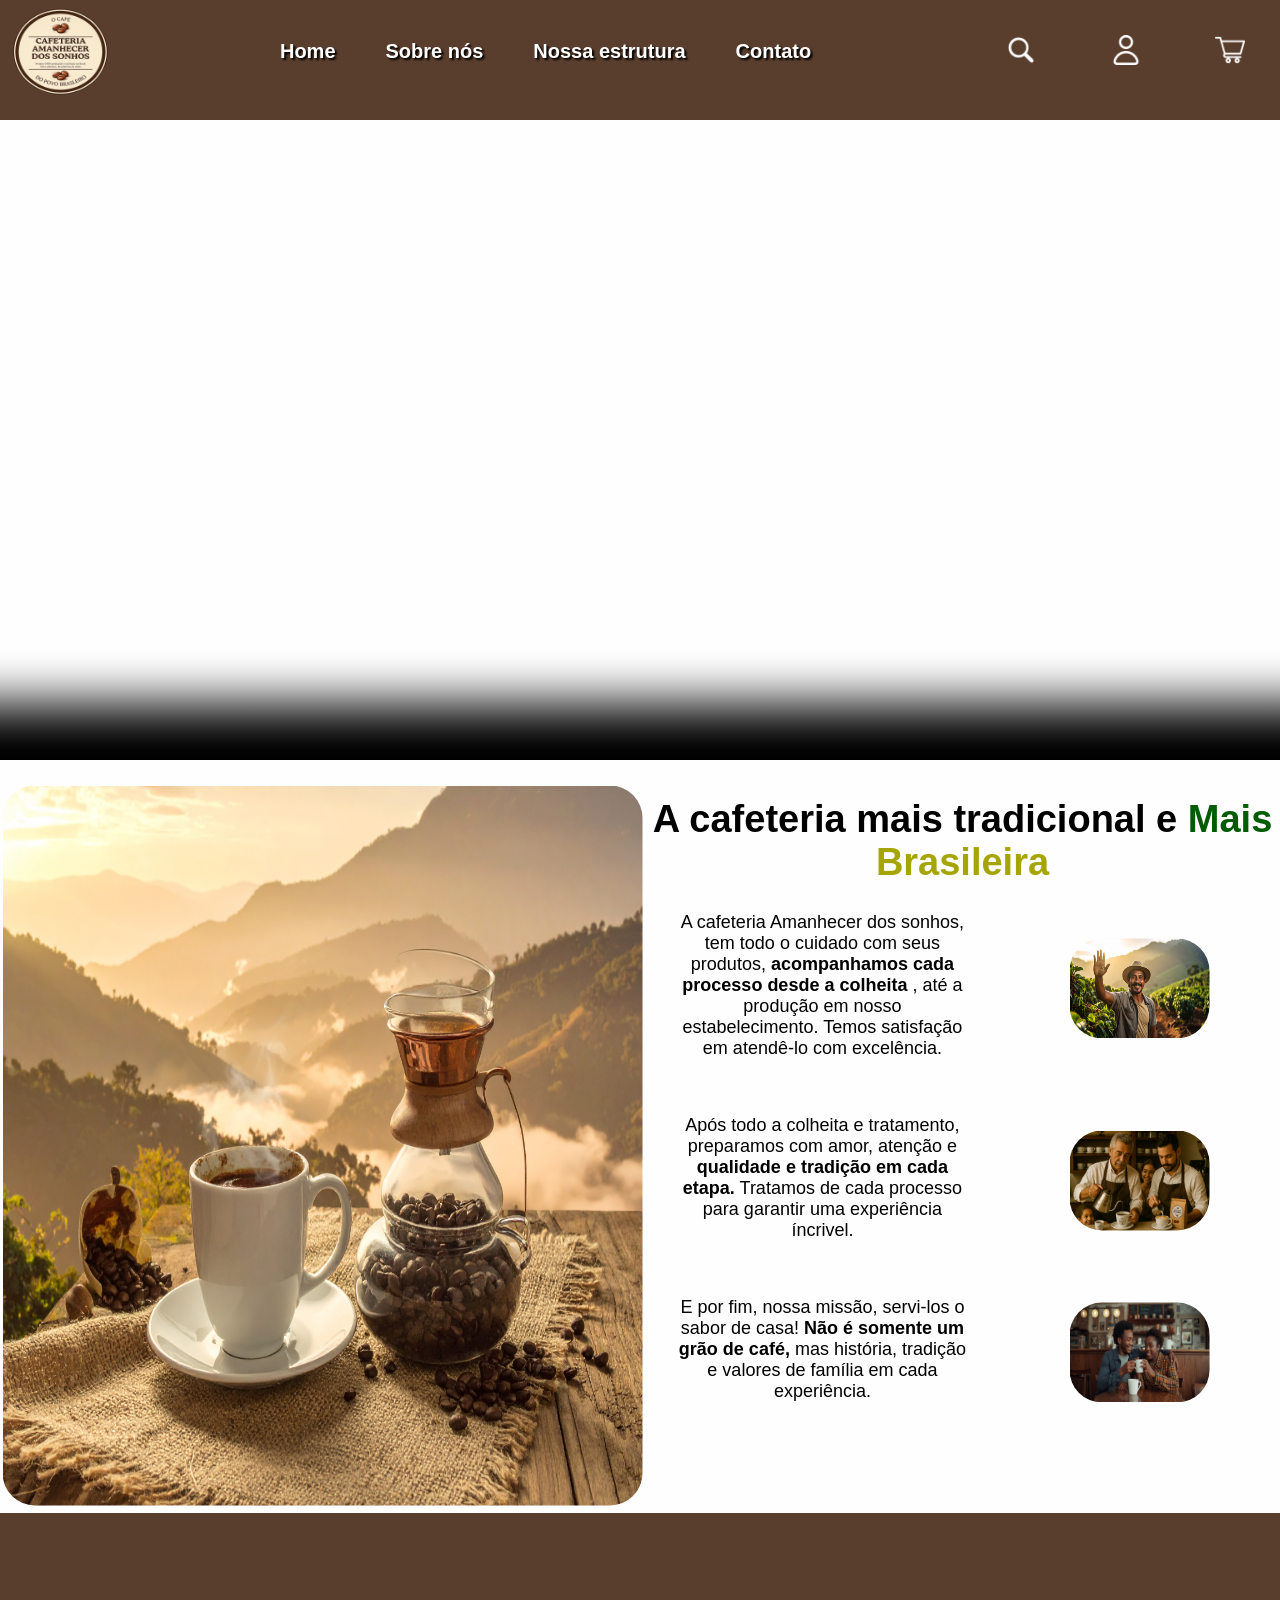
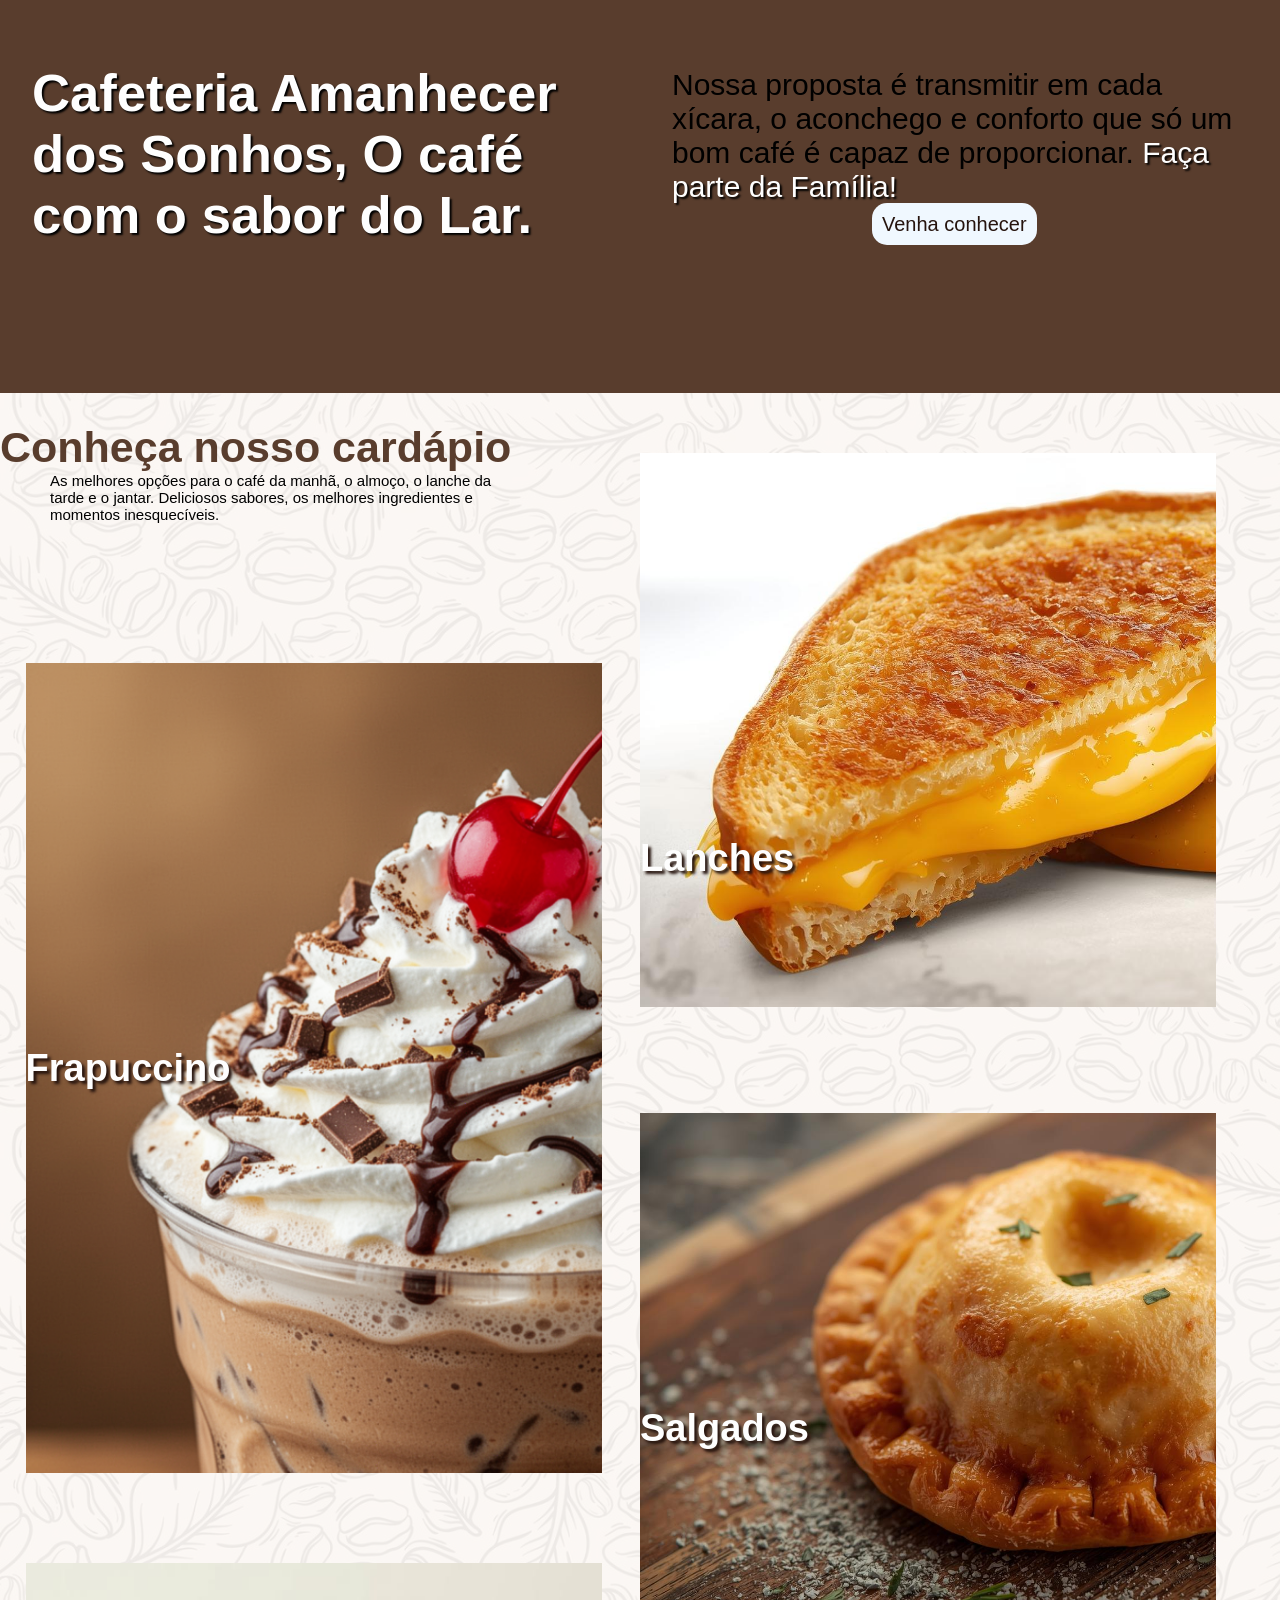
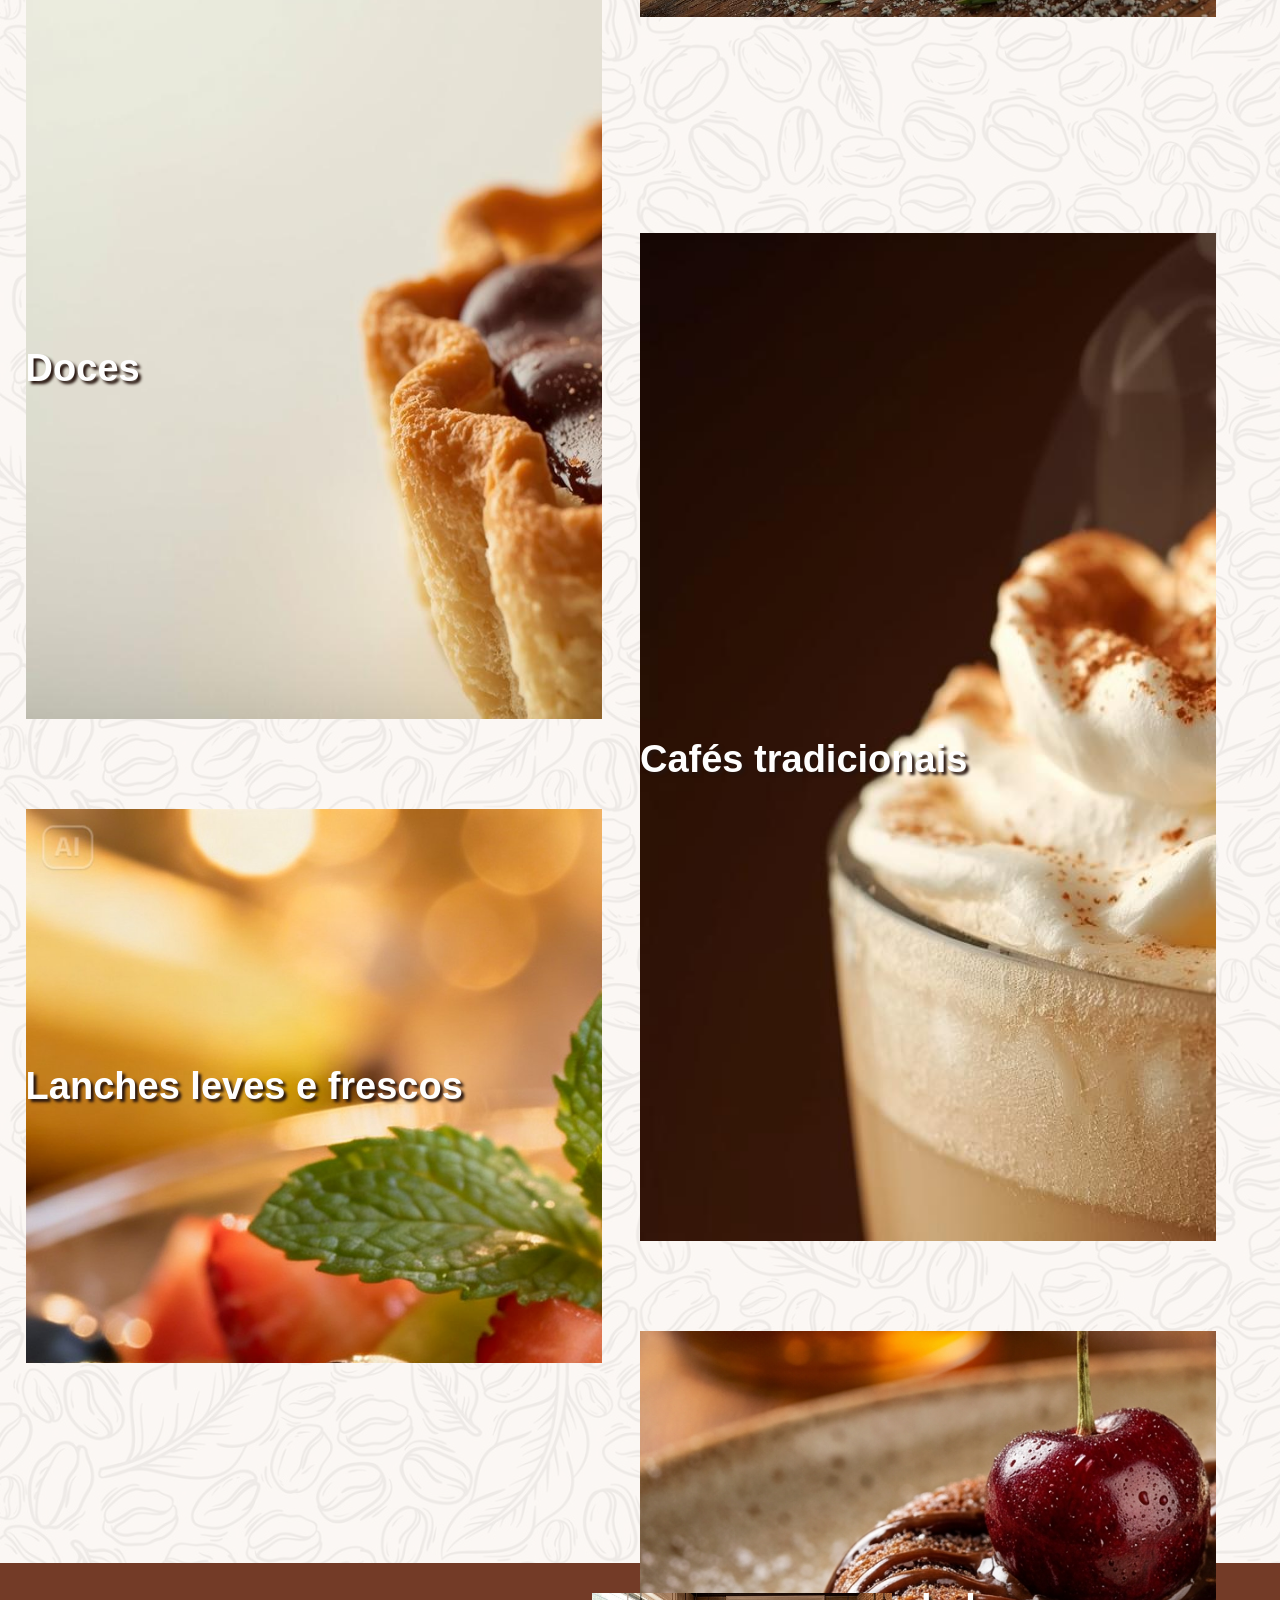
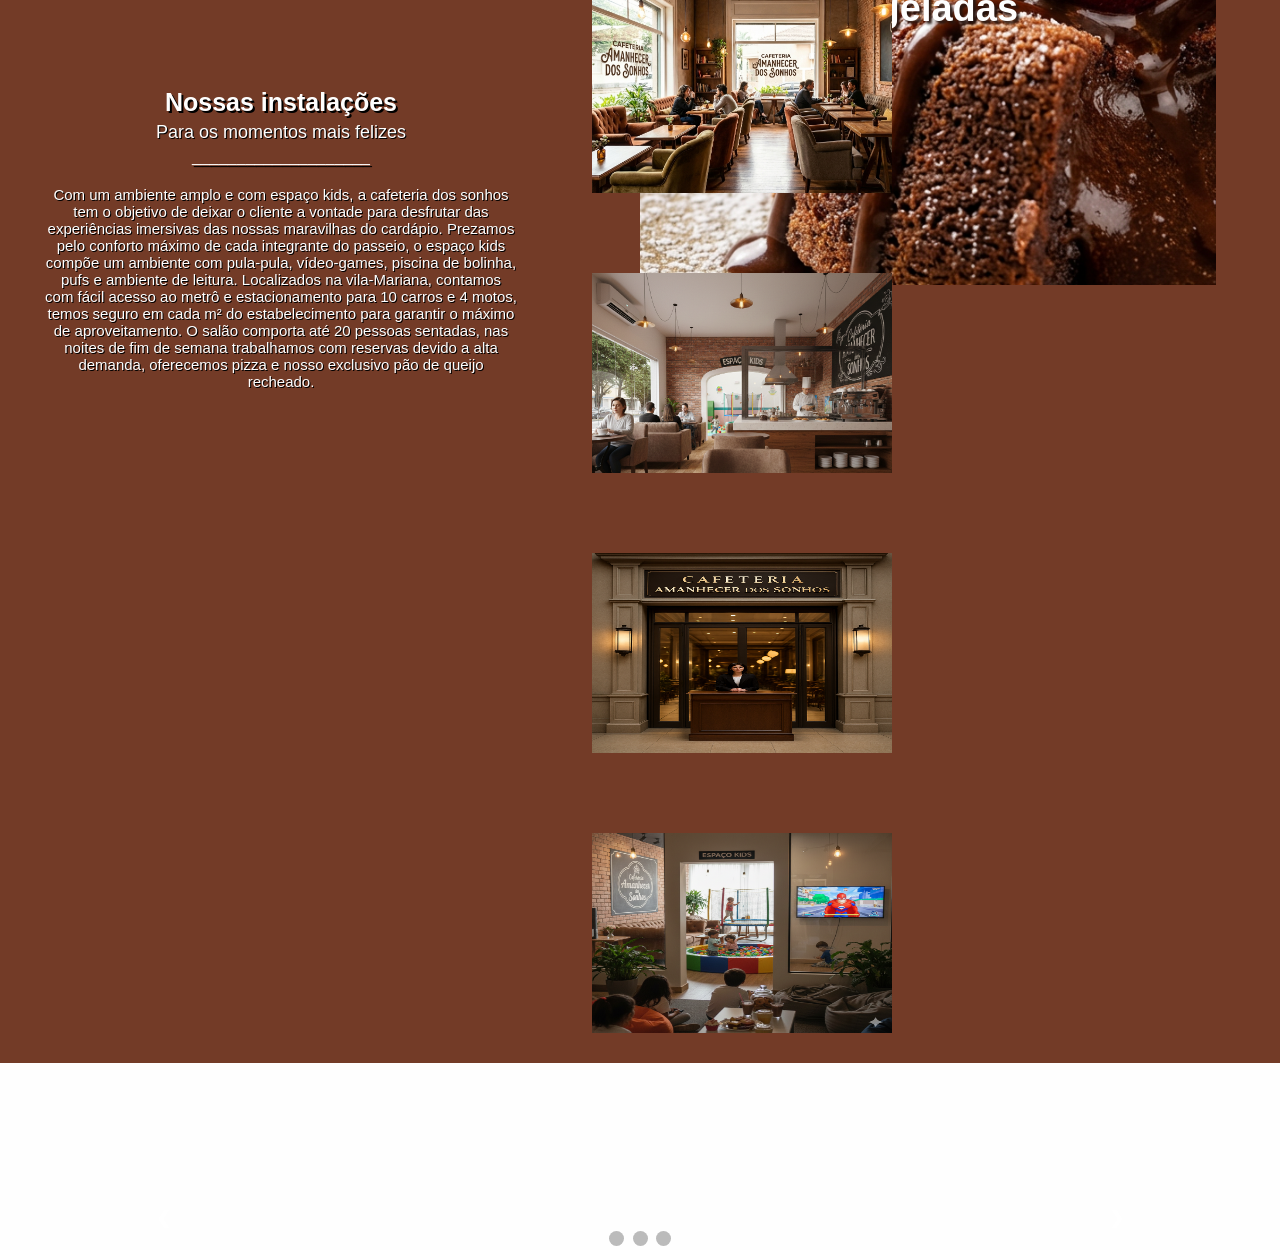
==== commit 11ee3f11: "inclusão do carrossel de avaliações" ====
--- a/index.html
+++ b/index.html
@@ -5,6 +5,7 @@
     <meta name="viewport" content="width=device-width, initial-scale=1.0" />
     <title>Cafeteria Amanhecer dos sonhos</title>
     <link rel="stylesheet" href="/css/style.css" />
+    <script src="js/script.js" defer></script>
 
     <link
       rel="shortcut icon"
@@ -219,21 +220,77 @@
             </figure>
           </div>
         </section>
-        <div class="carrossel">
-          <div class="slides">
-            
-            <img src="img/casal.jpg" alt="Carrossel HTML CSS Imagem 1" />
-            <img src="img/degustacao.png" alt="Carrossel HTML CSS Imagem 2" />
-            <img src="img/familia brasileira.png" alt="Carrossel HTML CSS Imagem 3" />
-          </div>
-          <button class="esquerda">&#10094;</button>
-          <button class="direita">&#10095;</button>
+
+        <!-- Slideshow container -->
+        <div class="slideshow-container">
+          <!-- Full-width images with number and caption text -->
+          <div class="mySlides fade">
+            <div class="numbertext">1 / 3</div>
+            <img
+              src="img/Papel-de-Parede-Adesivo-Graos-de-Cafe--N010057.jpg"
+              style="width: 100%; height: 650px"
+            />
+            <div class="avaliacao">
+              <h3>Juliano Da Silva Prado</h3>
+              <p>
+                Um ambiente excelênte, de muita qualidade com um atendimento
+                acolhedor, sempre me sinto em casa vindo aqui, cada experiência
+                é incrível.
+              </p>
+            </div>
+            <div class="text">Caption Text</div>
+          </div>
+
+          <div class="mySlides fade">
+            <div class="numbertext">2 / 3</div>
+            <img
+              src="img/Papel-de-Parede-Adesivo-Graos-de-Cafe--N010057.jpg"
+              style="width: 100%; height: 650px"
+            />
+            <div class="avaliacao">
+              <h3>Sibele Silveira Caterine</h3>
+              <p>
+                As sobremesas daqui são fabulosas! Já viajei diversos países e
+                aqui sempre é a cafeteria mais renomada, a combinação de sabor,
+                ambiente e acolhimento tornam a experiência única e completa.
+              </p>
+            </div>
+            <div class="text">Caption Two</div>
+          </div>
+
+          <div class="mySlides fade">
+            <div class="numbertext">3 / 3</div>
+            <img
+              src="img/Papel-de-Parede-Adesivo-Graos-de-Cafe--N010057.jpg"
+              style="width: 100%; height: 650px"
+            />
+            <div class="avaliacao">
+              <h3>Roberto Galdino Motta</h3>
+              <p>
+                Sempre venho com a minha familia aqui, amamos cada experiência.
+                Recomendo que participem do café da manhã, o aroma do café pela
+                manhã unido ao sabor de massa fresca. É uma oportunidade única. 
+              </p>
+            </div>
+            <div class="text">Caption Three</div>
+          </div>
+
+          <!-- Next and previous buttons -->
+          <a class="prev" onclick="plusSlides(-1)">&#10094;</a>
+          <a class="next" onclick="plusSlides(1)">&#10095;</a>
+        </div>
+        <br />
+
+        <!-- The dots/circles -->
+        <div style="text-align: center">
+          <span class="dot" onclick="currentSlide(1)"></span>
+          <span class="dot" onclick="currentSlide(2)"></span>
+          <span class="dot" onclick="currentSlide(3)"></span>
         </div>
       </main>
     </div>
   </body>
 </html>
-    <script src="js/script.js"></script>
 
 <!---site referencia https://umcoffeeco.com.br/?srsltid=AfmBOooLcNNK1W8bvbT4face18NhAa9LVLiOfwlgk-CCTpof9iyEAFke-->
 <!--site 2 referencia https://www.darkcoffeebr.com/-->
--- a/css/style.css
+++ b/css/style.css
@@ -517,47 +517,110 @@
   position: absolute;
   font-size: 25px;
 }
-.carrossel {
+
+.slideshow-container {
+  max-width: 1000px;
+  position: relative;
+  margin: auto;
+  margin-top: 150px;
+}
+
+/* Hide the images by default */
+.mySlides {
+  display: none;
+  
+}
+
+/* Next & previous buttons */
+.prev, .next {
+  cursor: pointer;
+  position: absolute;
+  top: 50%;
   width: auto;
-  height: auto;
-  display: block;
-  overflow: hidden; /* Esconde tudo que ultrapassar o container*/
+  margin-top: -22px;
+  padding: 16px;
+  color: white;
+  font-weight: bold;
+  font-size: 18px;
+  transition: 0.6s ease;
+  border-radius: 0 3px 3px 0;
+  user-select: none;
+}
+
+/* Position the "next button" to the right */
+.next {
+  right: 0;
+  border-radius: 3px 0 0 3px;
+}
+
+/* On hover, add a black background color with a little bit see-through */
+.prev:hover, .next:hover {
+  background-color: rgba(0,0,0,0.8);
+}
+
+/* Caption text */
+.text {
+  color: #f2f2f2;
+  font-size: 15px;
+  padding: 8px 12px;
+  position: absolute;
+  bottom: 8px;
+  width: 100%;
+  text-align: center;
+}
+
+/* Number text (1/3 etc) */
+.numbertext {
+  color: #f2f2f2;
+  font-size: 12px;
+  padding: 8px 12px;
+  position: absolute;
+  top: 0;
+}
+
+/* The dots/bullets/indicators */
+.dot {
+  cursor: pointer;
+  height: 15px;
+  width: 15px;
+  margin: 0 2px;
+  background-color: #bbb;
+  border-radius: 50%;
+  display: inline-block;
+  transition: background-color 0.6s ease;
+}
+
+.active, .dot:hover {
+  background-color: #717171;
+}
+
+/* Fading animation */
+.fade {
+  animation-name: fade;
+  animation-duration: 1.5s;
+}
+
+@keyframes fade {
+  from {opacity: .4}
+  to {opacity: 1}
+}
+
+.avaliacao{
+  position: relative;
+  bottom: 380px;
+  left: 250px;
+  width: 450px;
+  height: 140px;
+  background-color: #f2f2f2;
   border-radius: 10px;
-  box-shadow: 0 0 10px rgba(0, 0, 0, 0.25); /*Adiciona sombra ao redor*/
-}
-.slides {
-  display: flex;
-  width: 100%;
-  transition: transform 0.5s ease-in-out; /*Cria a animação de deslize/ transform → propriedade animada/ 0.5s → duração (meio segundo)/ ease-in-out → suavização */
-}
-.slides img{
-  width: 100%;
-  padding: 25px 25px;
-  object-fit: contain; /*Faz a imagem caber dentro sem cortar*/
-  display: block;
-}
-
-.right,.left {
-  position: absolute;
-  transform: translateY(-50%); /*Centraliza perfeitamente verticalmente*/
-   transform: translateX(-50%);
-  width: 35px;
-  height: 35px;
-  border-radius: 50%;
-  border: none;
-  background: black;
-  color: white;
-  font-size: 20px;
-  cursor: pointer;
-  transition: background-color 0.2s ease; /*Cria animação suave ao mudar cor*/
-}
-button:hover {
-  background-color: rgba(0, 0, 0, 0.75); /*Deixa botão mais claro ao passar mouse*/
-}
-.esquerda {
-  left: 10px;
-}
-.direita {
-  right: 10px;
-}
-
+  text-align: center;
+}
+
+.avaliacao h3{
+  font-size: 25px;
+  color: #733b27;
+}
+.avaliacao p{
+  font-size: 18px;
+  padding-top: 25px;
+}
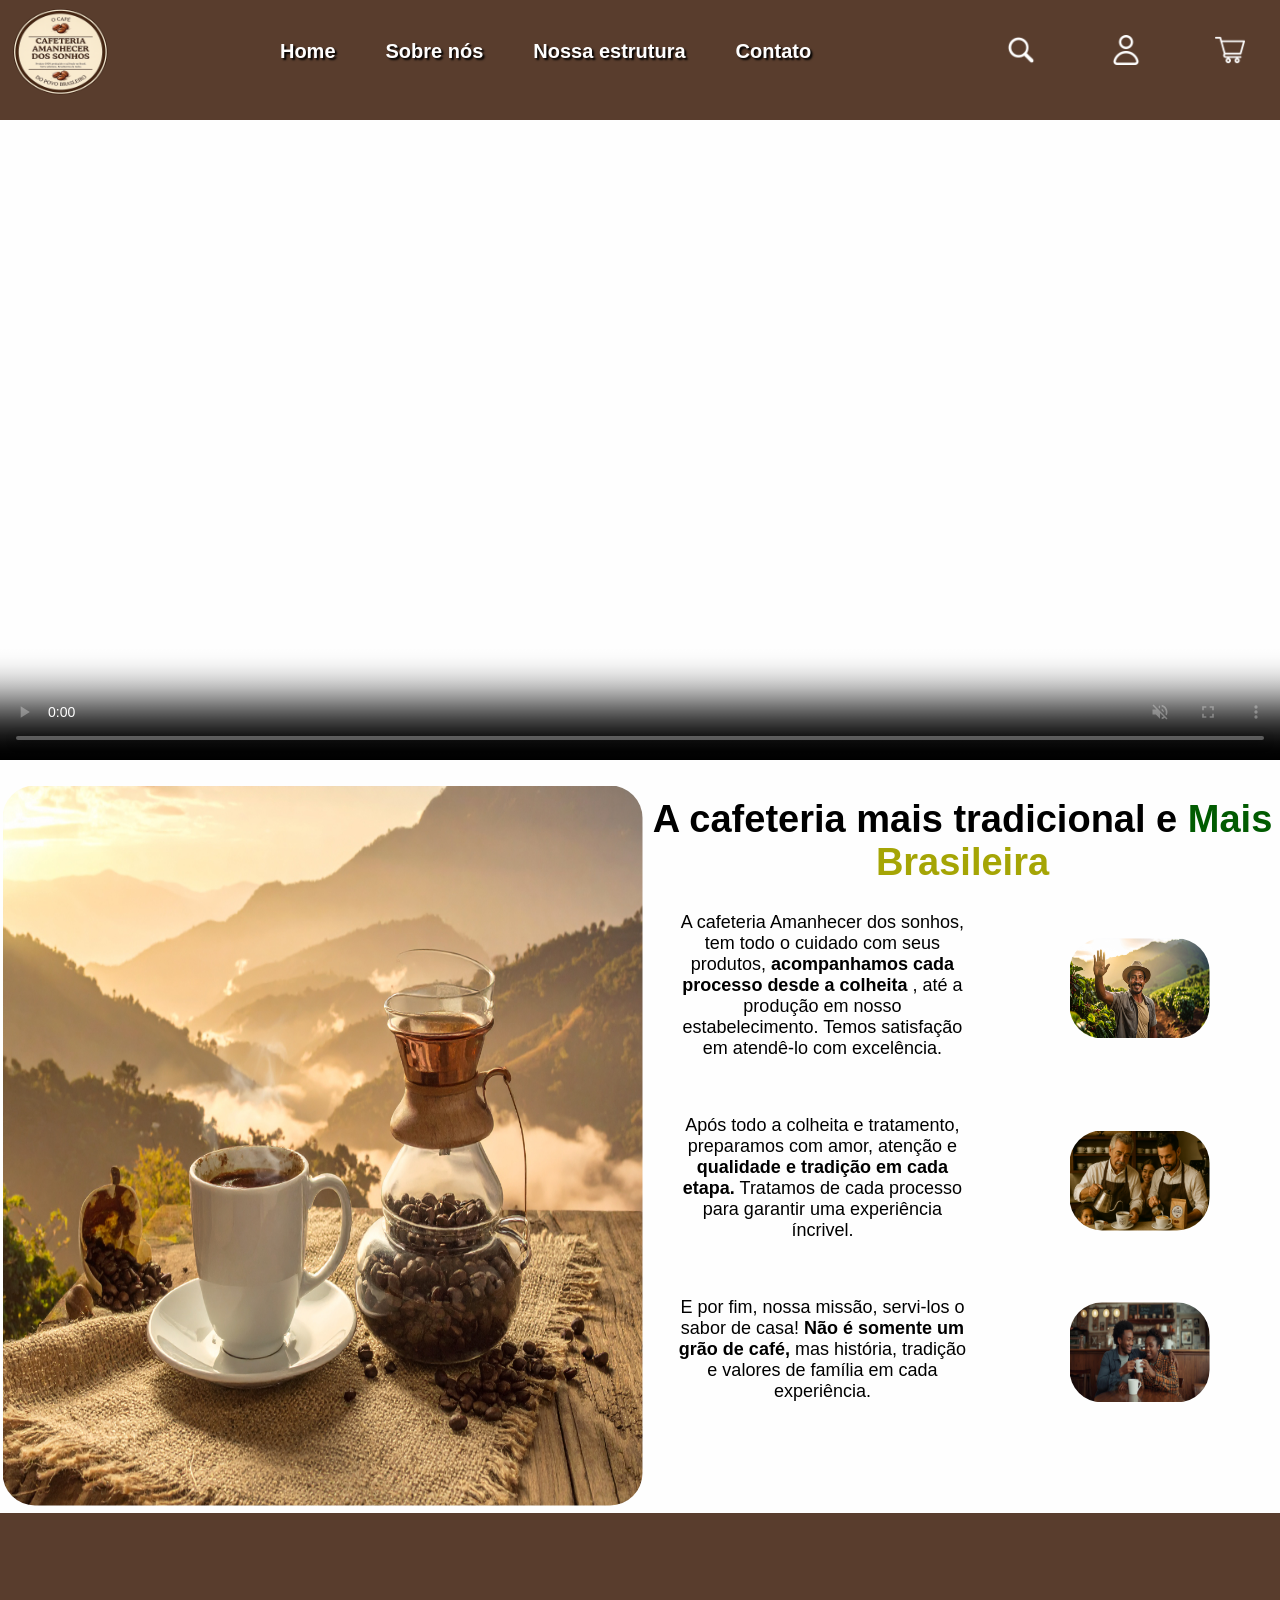
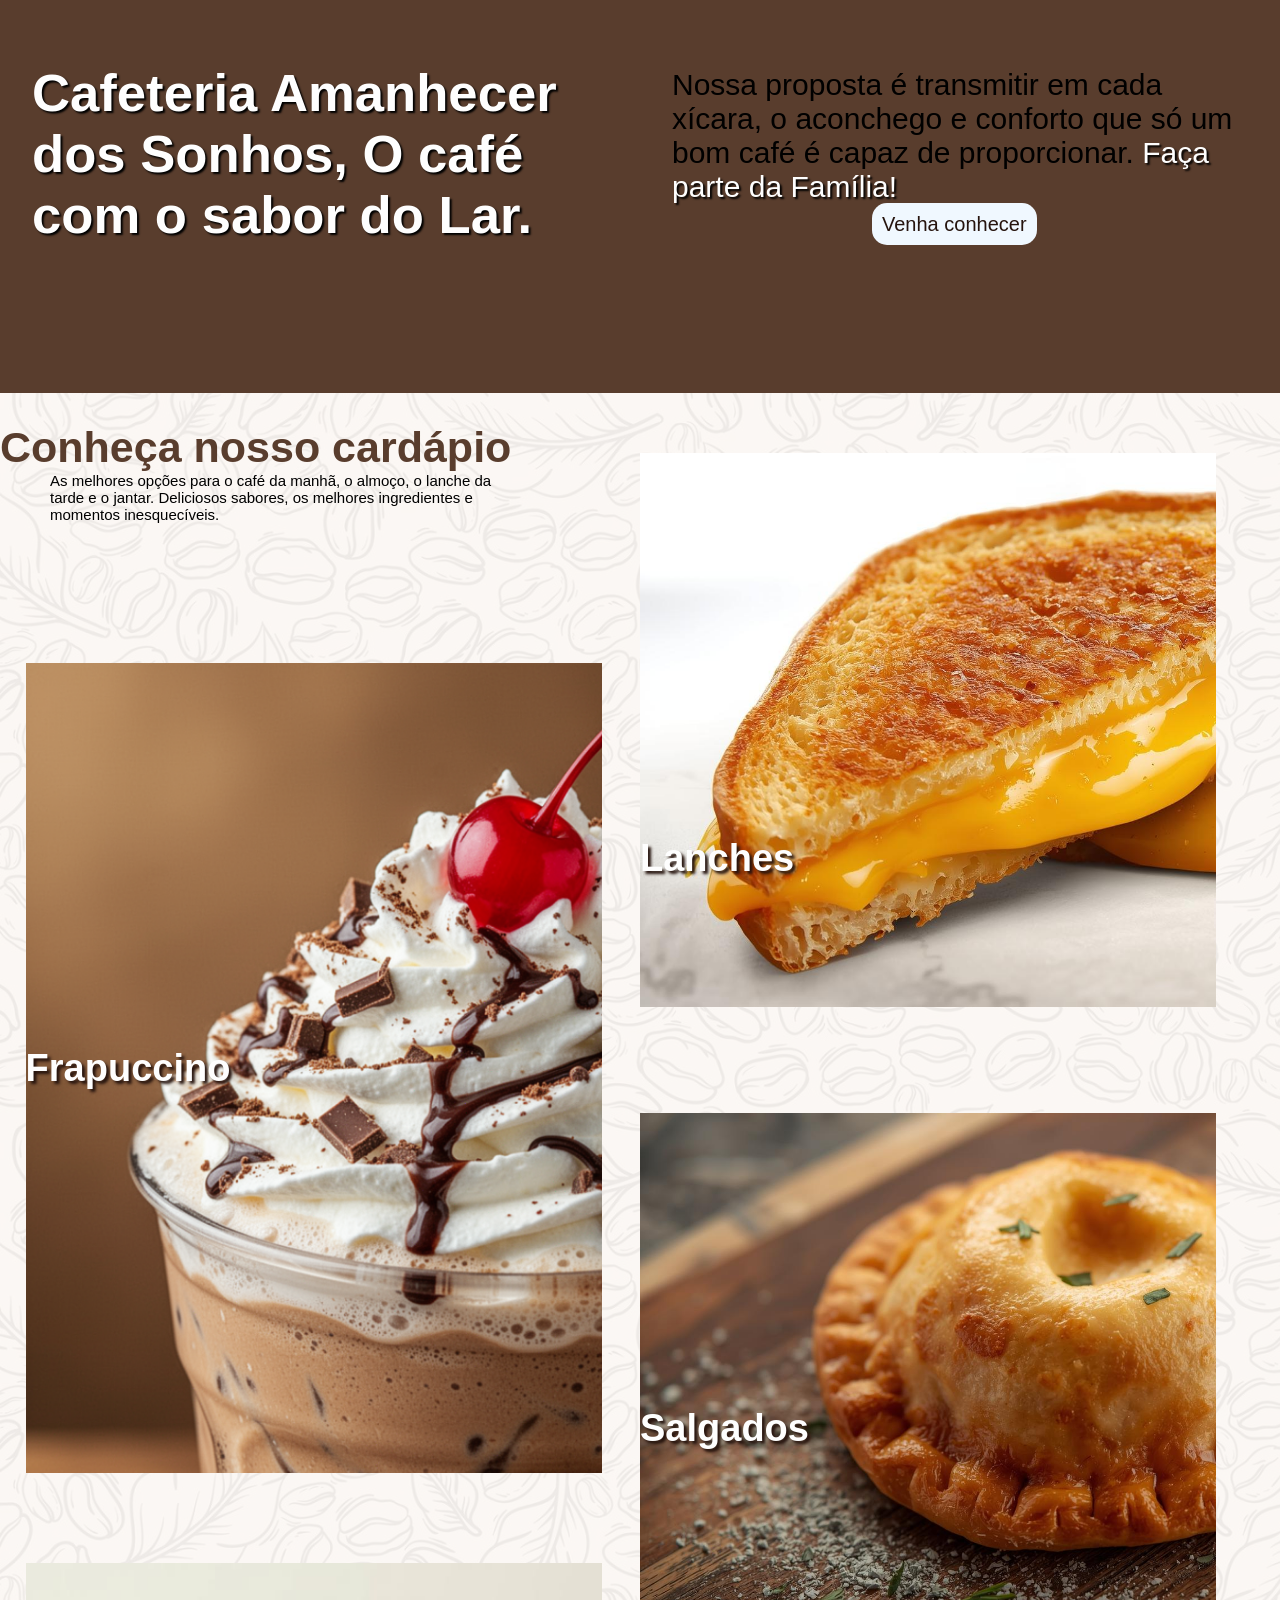
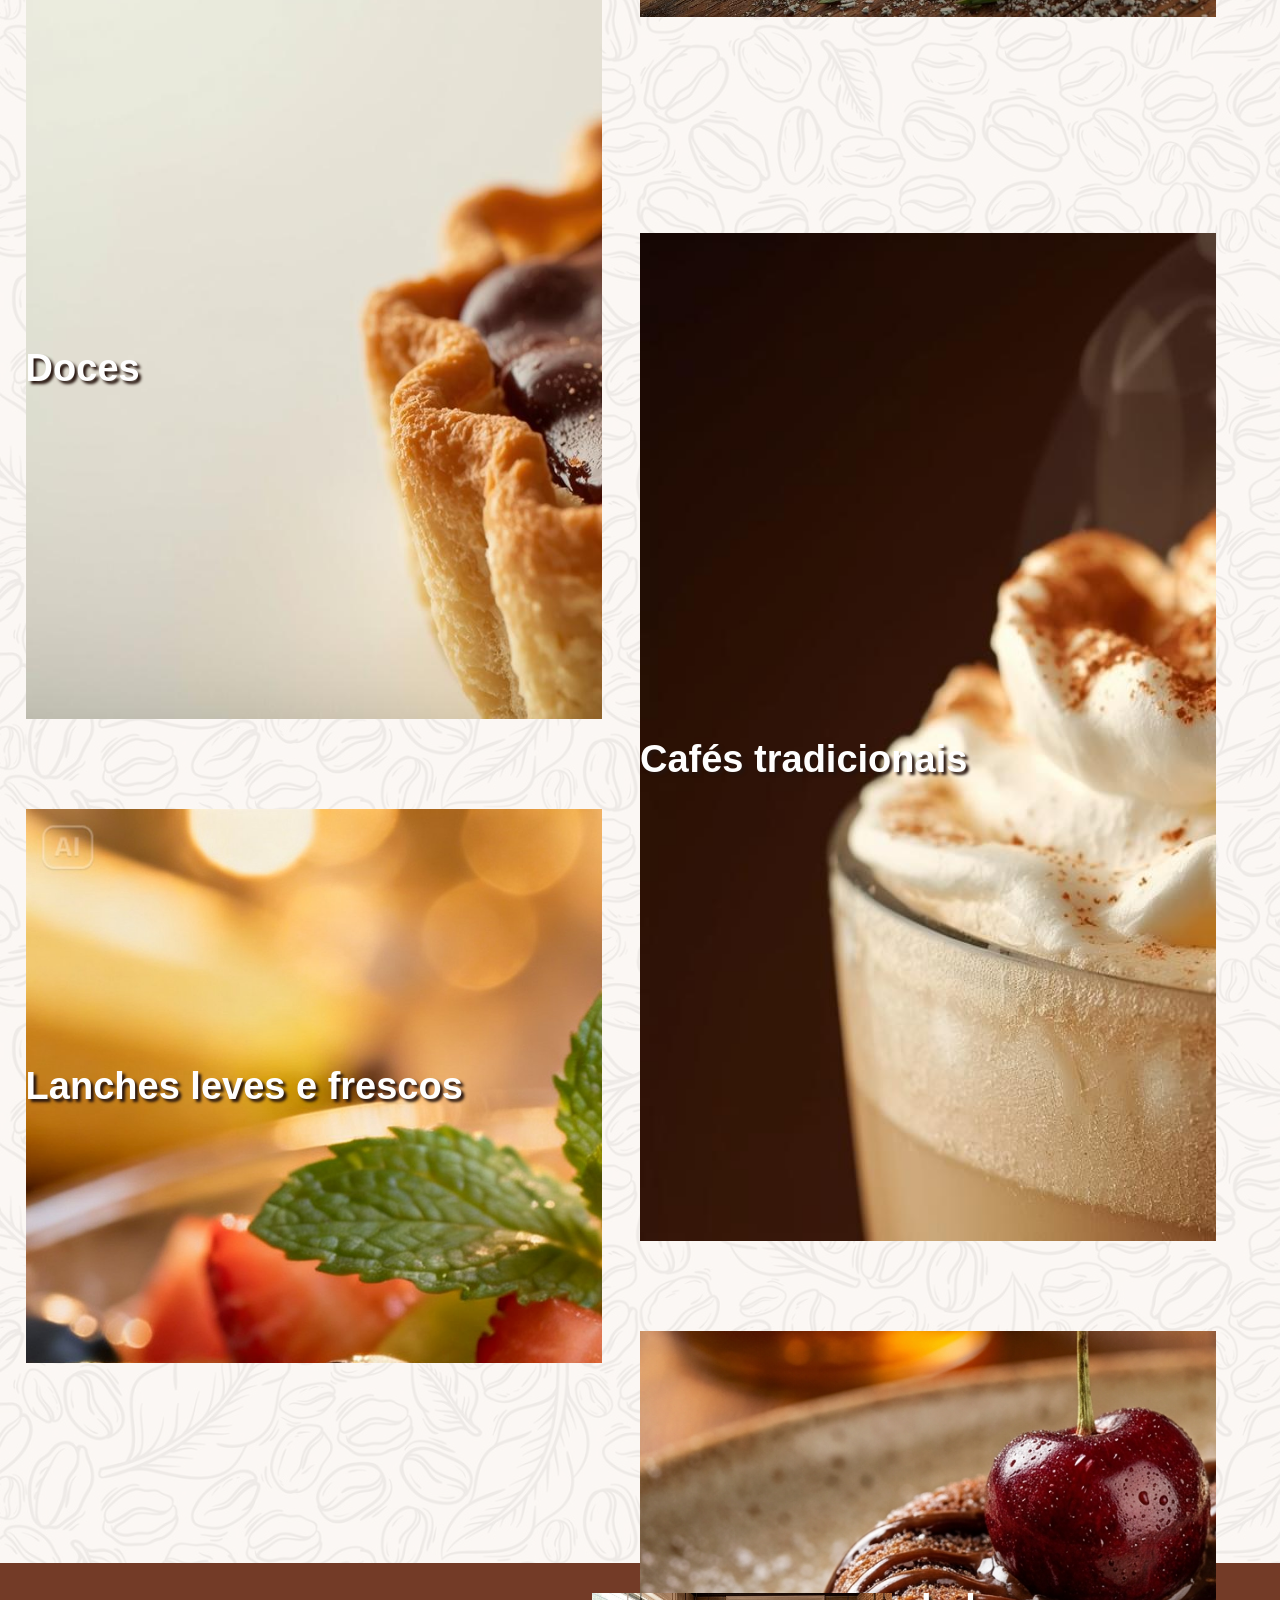
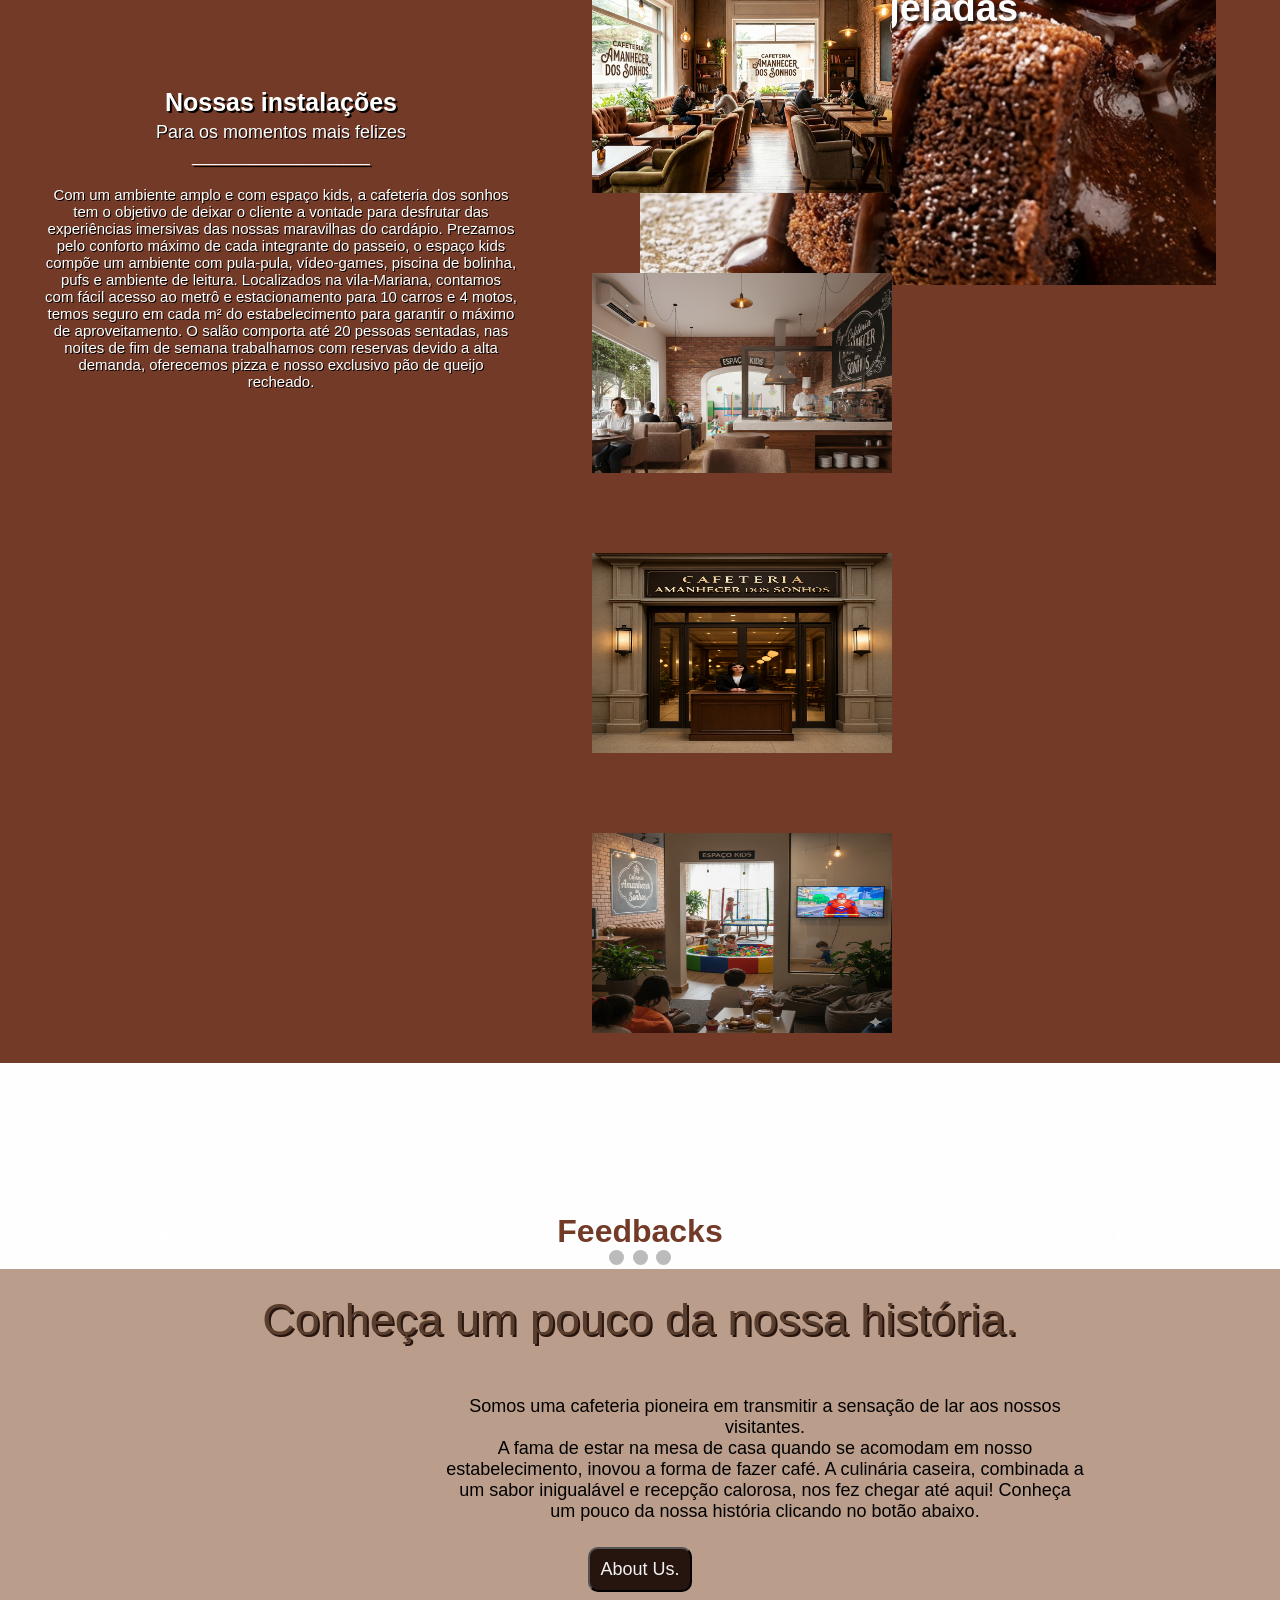
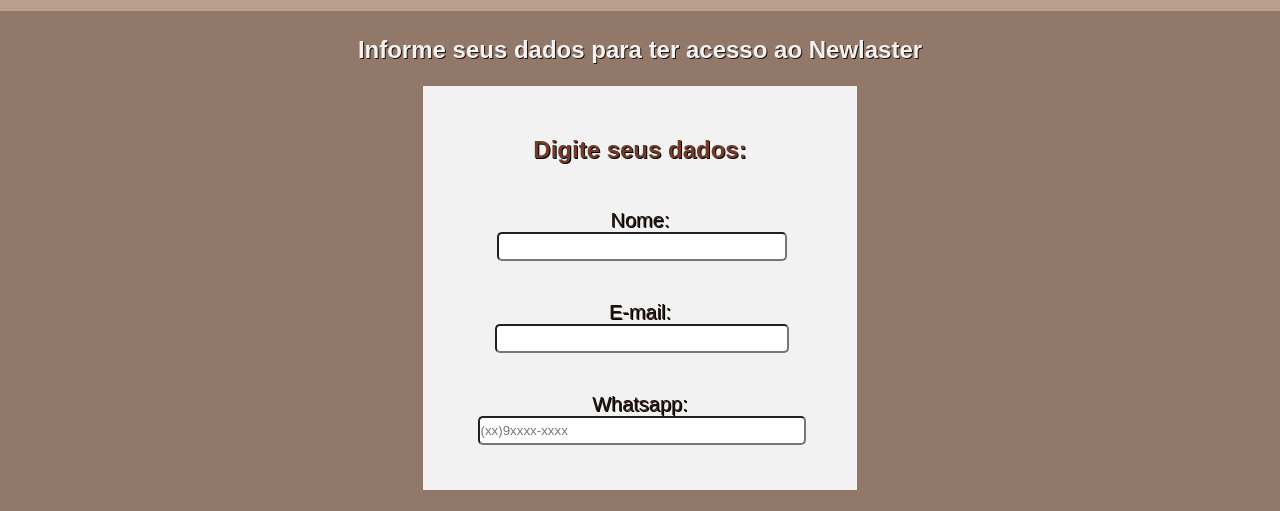
==== commit a0b3e093: "inclusão da aba formulário newlaster" ====
--- a/index.html
+++ b/index.html
@@ -223,6 +223,9 @@
 
         <!-- Slideshow container -->
         <div class="slideshow-container">
+          <div class="title">
+            <h1>Feedbacks</h1>
+          </div>
           <!-- Full-width images with number and caption text -->
           <div class="mySlides fade">
             <div class="numbertext">1 / 3</div>
@@ -269,7 +272,7 @@
               <p>
                 Sempre venho com a minha familia aqui, amamos cada experiência.
                 Recomendo que participem do café da manhã, o aroma do café pela
-                manhã unido ao sabor de massa fresca. É uma oportunidade única. 
+                manhã unido ao sabor de massa fresca. É uma oportunidade única.
               </p>
             </div>
             <div class="text">Caption Three</div>
@@ -279,7 +282,6 @@
           <a class="prev" onclick="plusSlides(-1)">&#10094;</a>
           <a class="next" onclick="plusSlides(1)">&#10095;</a>
         </div>
-        <br />
 
         <!-- The dots/circles -->
         <div style="text-align: center">
@@ -287,6 +289,44 @@
           <span class="dot" onclick="currentSlide(2)"></span>
           <span class="dot" onclick="currentSlide(3)"></span>
         </div>
+
+        <section id="History">
+          <div class="text-history">
+            <h1>Conheça um pouco da nossa história.</h1>
+            <p>
+              Somos uma cafeteria pioneira em transmitir a sensação de lar aos
+              nossos visitantes.<br />
+              A fama de estar na mesa de casa quando se acomodam em nosso
+              estabelecimento, inovou a forma de fazer café. A culinária
+              caseira, combinada a um sabor inigualável e recepção calorosa, nos
+              fez chegar até aqui! Conheça um pouco da nossa história clicando
+              no botão abaixo.
+            </p>
+            <a href="#"
+              ><button id="historia" class="submit">About Us.</button></a
+            >
+          </div>
+        </section>
+        <section id="Newlaster">
+          <div class="container-newlaster">
+               <h2>Informe seus dados para ter acesso ao Newlaster </h2>
+            <form action="#" id="Dados-newlaster">
+              <h2>Digite seus dados:</h2>
+              <div class="dados">
+                <label for="nome"><span>Nome:</span></label>
+                <input type="text" name="nome" id="" nome />
+              </div>
+              <div class="dados">
+                <label for="email"><span>E-mail:</span></label>
+                <input type="email" name="email" id="email" />
+              </div>
+              <div class="dados">
+              <label for="Whatsapp"><span>Whatsapp:</span></label>
+              <input type="tel" name="Whatsapp" id="Whatsapp" placeholder="(xx)9xxxx-xxxx" />
+              </div>
+            </form>
+          </div>
+        </section>
       </main>
     </div>
   </body>
@@ -295,3 +335,4 @@
 <!---site referencia https://umcoffeeco.com.br/?srsltid=AfmBOooLcNNK1W8bvbT4face18NhAa9LVLiOfwlgk-CCTpof9iyEAFke-->
 <!--site 2 referencia https://www.darkcoffeebr.com/-->
 <!--www.vanillacaffe.com.br/-->
+<!--https://wecoffee.com.br/-->
--- a/css/style.css
+++ b/css/style.css
@@ -1,7 +1,6 @@
 * {
   margin: 0;
   padding: 0;
-  
 }
 
 body {
@@ -195,12 +194,12 @@
   opacity: 0.2;
 }
 
-#cardapio { /*div contendo imagens dos pratos*/
+#cardapio {
+  /*div contendo imagens dos pratos*/
   height: 2770px;
   display: grid;
   width: 100%;
   position: relative;
-  
 }
 
 .bg-opacity {
@@ -211,7 +210,7 @@
   margin: 0;
   padding: 0;
   position: relative;
-display: block;
+  display: block;
 }
 
 .titulo-cardapio {
@@ -403,12 +402,14 @@
   text-shadow: none;
   text-shadow: 1px 1px black;
 }
-.texto-place { /*paragrafo maior*/
+.texto-place {
+  /*paragrafo maior*/
   padding: 15px;
   font-size: 1px;
 }
 
-.images-places { /*fotos da div sobre o ambiente*/
+.images-places {
+  /*fotos da div sobre o ambiente*/
   width: 50%;
   padding: 30px;
   gap: 80px;
@@ -416,7 +417,7 @@
   flex-wrap: wrap;
 }
 
-#salao { 
+#salao {
   width: 300px;
   height: 200px;
   background-image: url(/img/salao.png);
@@ -528,14 +529,14 @@
 /* Hide the images by default */
 .mySlides {
   display: none;
-  
 }
 
 /* Next & previous buttons */
-.prev, .next {
+.prev,
+.next {
   cursor: pointer;
   position: absolute;
-  top: 50%;
+  top: 45%;
   width: auto;
   margin-top: -22px;
   padding: 16px;
@@ -554,8 +555,9 @@
 }
 
 /* On hover, add a black background color with a little bit see-through */
-.prev:hover, .next:hover {
-  background-color: rgba(0,0,0,0.8);
+.prev:hover,
+.next:hover {
+  background-color: rgba(0, 0, 0, 0.8);
 }
 
 /* Caption text */
@@ -590,7 +592,8 @@
   transition: background-color 0.6s ease;
 }
 
-.active, .dot:hover {
+.active,
+.dot:hover {
   background-color: #717171;
 }
 
@@ -601,11 +604,15 @@
 }
 
 @keyframes fade {
-  from {opacity: .4}
-  to {opacity: 1}
-}
-
-.avaliacao{
+  from {
+    opacity: 0.4;
+  }
+  to {
+    opacity: 1;
+  }
+}
+
+.avaliacao {
   position: relative;
   bottom: 380px;
   left: 250px;
@@ -616,11 +623,98 @@
   text-align: center;
 }
 
-.avaliacao h3{
+.avaliacao h3 {
   font-size: 25px;
   color: #733b27;
 }
-.avaliacao p{
+.avaliacao p {
   font-size: 18px;
   padding-top: 25px;
 }
+.title {
+  color: #733b27;
+  text-align: center;
+  text-shadow: 2px 2px #fefefe;
+}
+
+#History {
+  background-color: #ba9d8a;
+  width: auto;
+  height: 38vh;
+}
+.text-history {
+  text-align: center;
+  display: block;
+  align-items: center;
+  justify-content: center;
+}
+.text-history h1 {
+  color: #593d2d;
+  font-weight: 400;
+  text-shadow: 2px 2px #26140e;
+  font-size: 45px;
+  padding: 25px;
+}
+.text-history p {
+  font-size: 18px;
+  width: 50%;
+  margin-left: 420px;
+  align-items: center;
+  justify-content: center;
+  padding: 25px;
+}
+#historia {
+  background-color: #26140e;
+  color: #f2f2f2;
+  font-size: 18px;
+  border-radius: 10px;
+  cursor: pointer;
+  padding: 10px;
+}
+.container-newlaster {
+background-color:#927869;
+  height: 450px;
+  display: flex;
+  align-items: flex-start;
+  justify-content: center;
+  padding: 25px;
+}
+.container-newlaster h2{
+  color: #f2f2f2;
+  text-shadow: 1px 1px #26140e;
+}
+#Dados-newlaster {
+  width: 30%;
+  height: auto;
+  background-color: #f2f2f2;
+  display: flex;
+  flex-direction: column;
+  position: absolute;
+  align-items: center;
+  justify-content: center;
+  padding: 25px;
+  margin-top: 50px;
+}
+#Dados-newlaster h2{
+  color: #733b27;
+  text-shadow: 1px 1px black;
+  padding: 25px;
+}
+#Dados-newlaster span {
+  color: #26140e;
+  text-shadow: 1px 1px black;
+  font-size: 20px;
+  padding: 25px;
+  margin-top: 25px;
+}
+#Dados-newlaster input{
+  width: 100%;
+  height: 25px;
+  border-radius: 5px;
+  }
+.dados{
+  padding: 20px;
+  align-items: center;
+  justify-content: center;
+  text-align: center;
+}
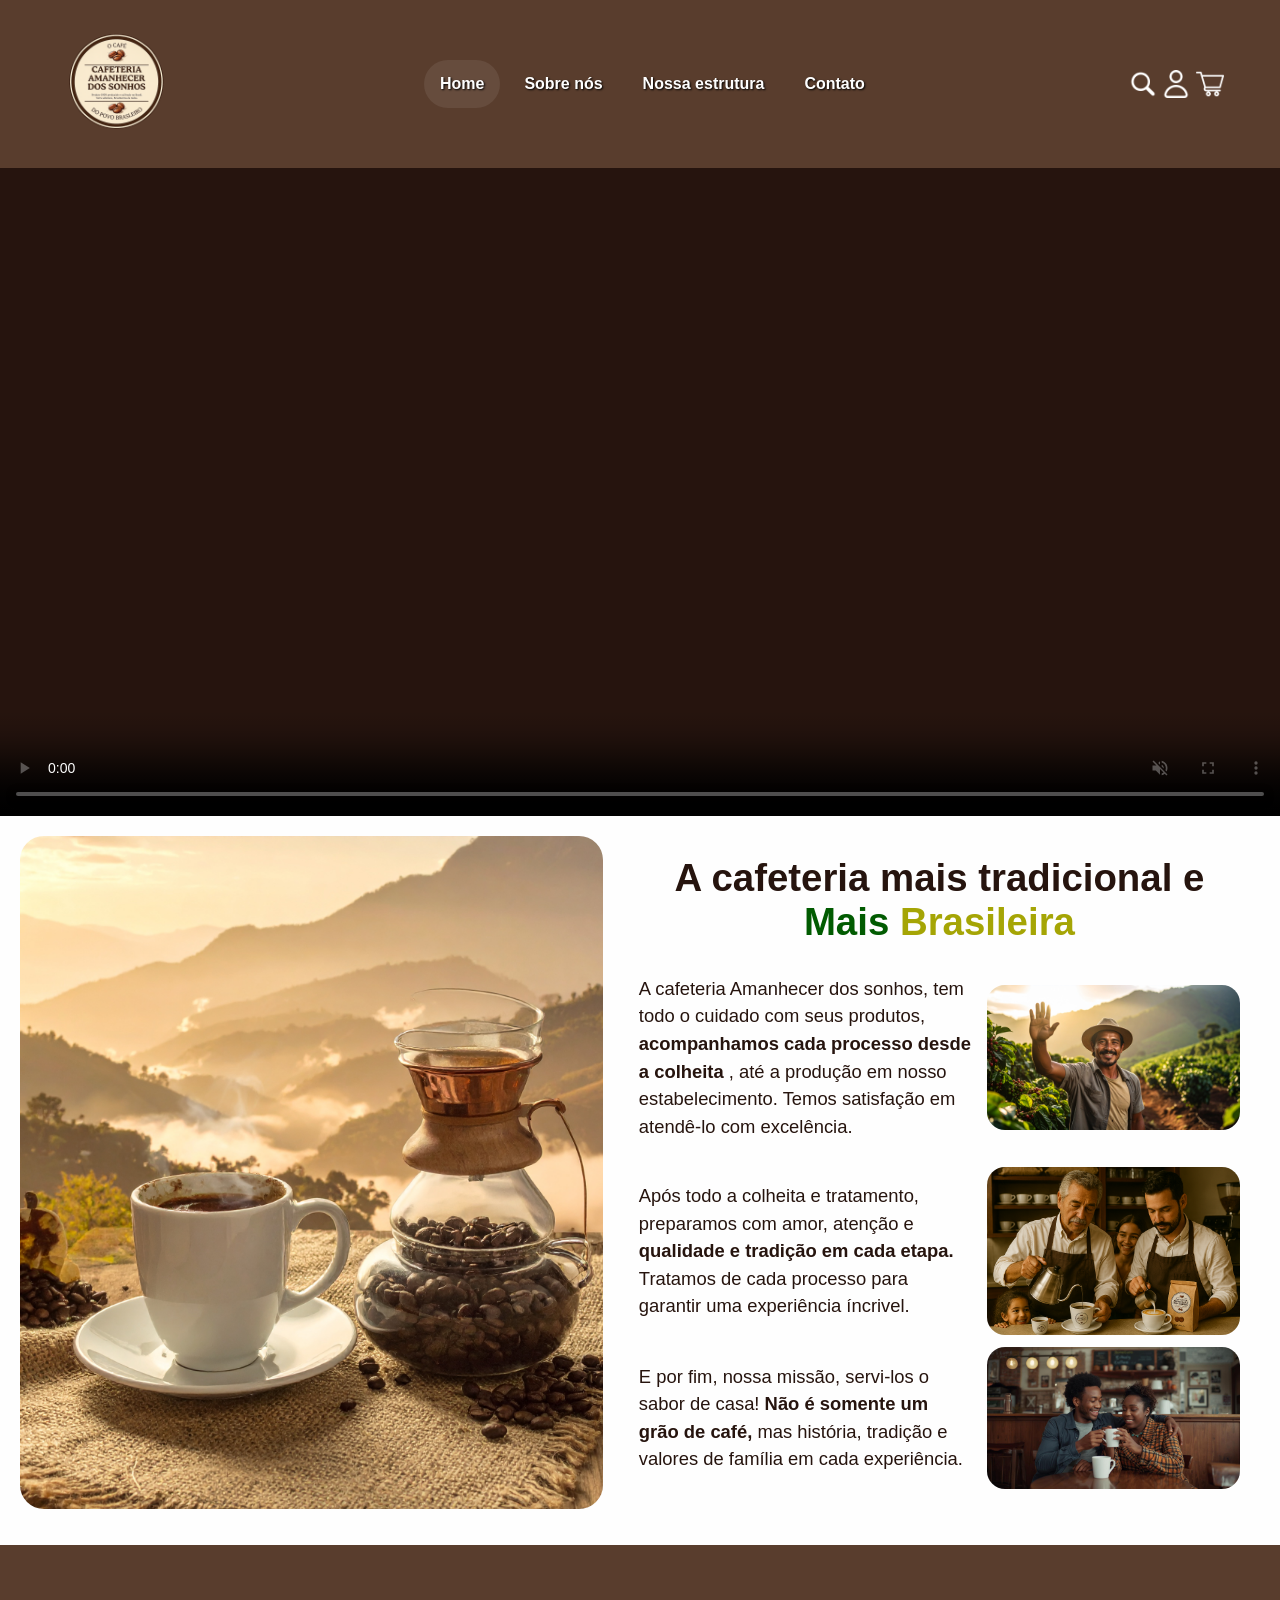
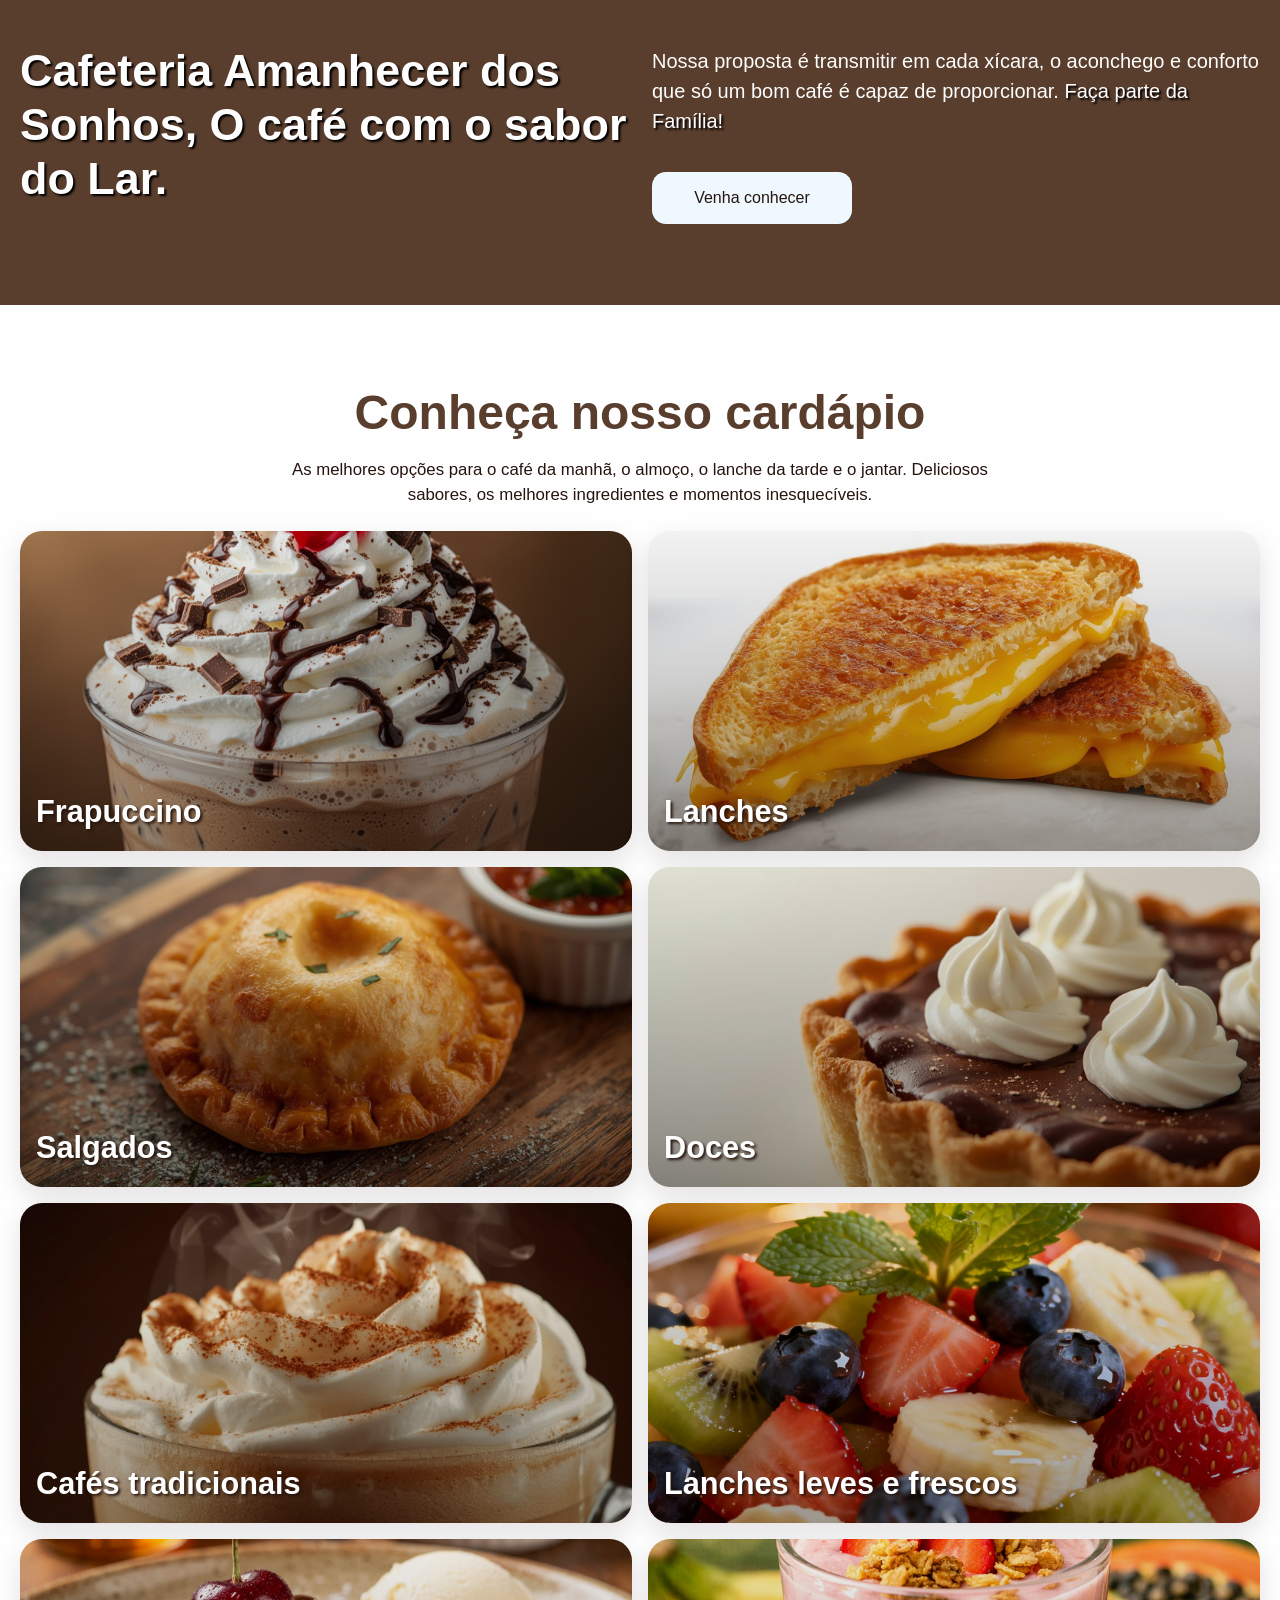
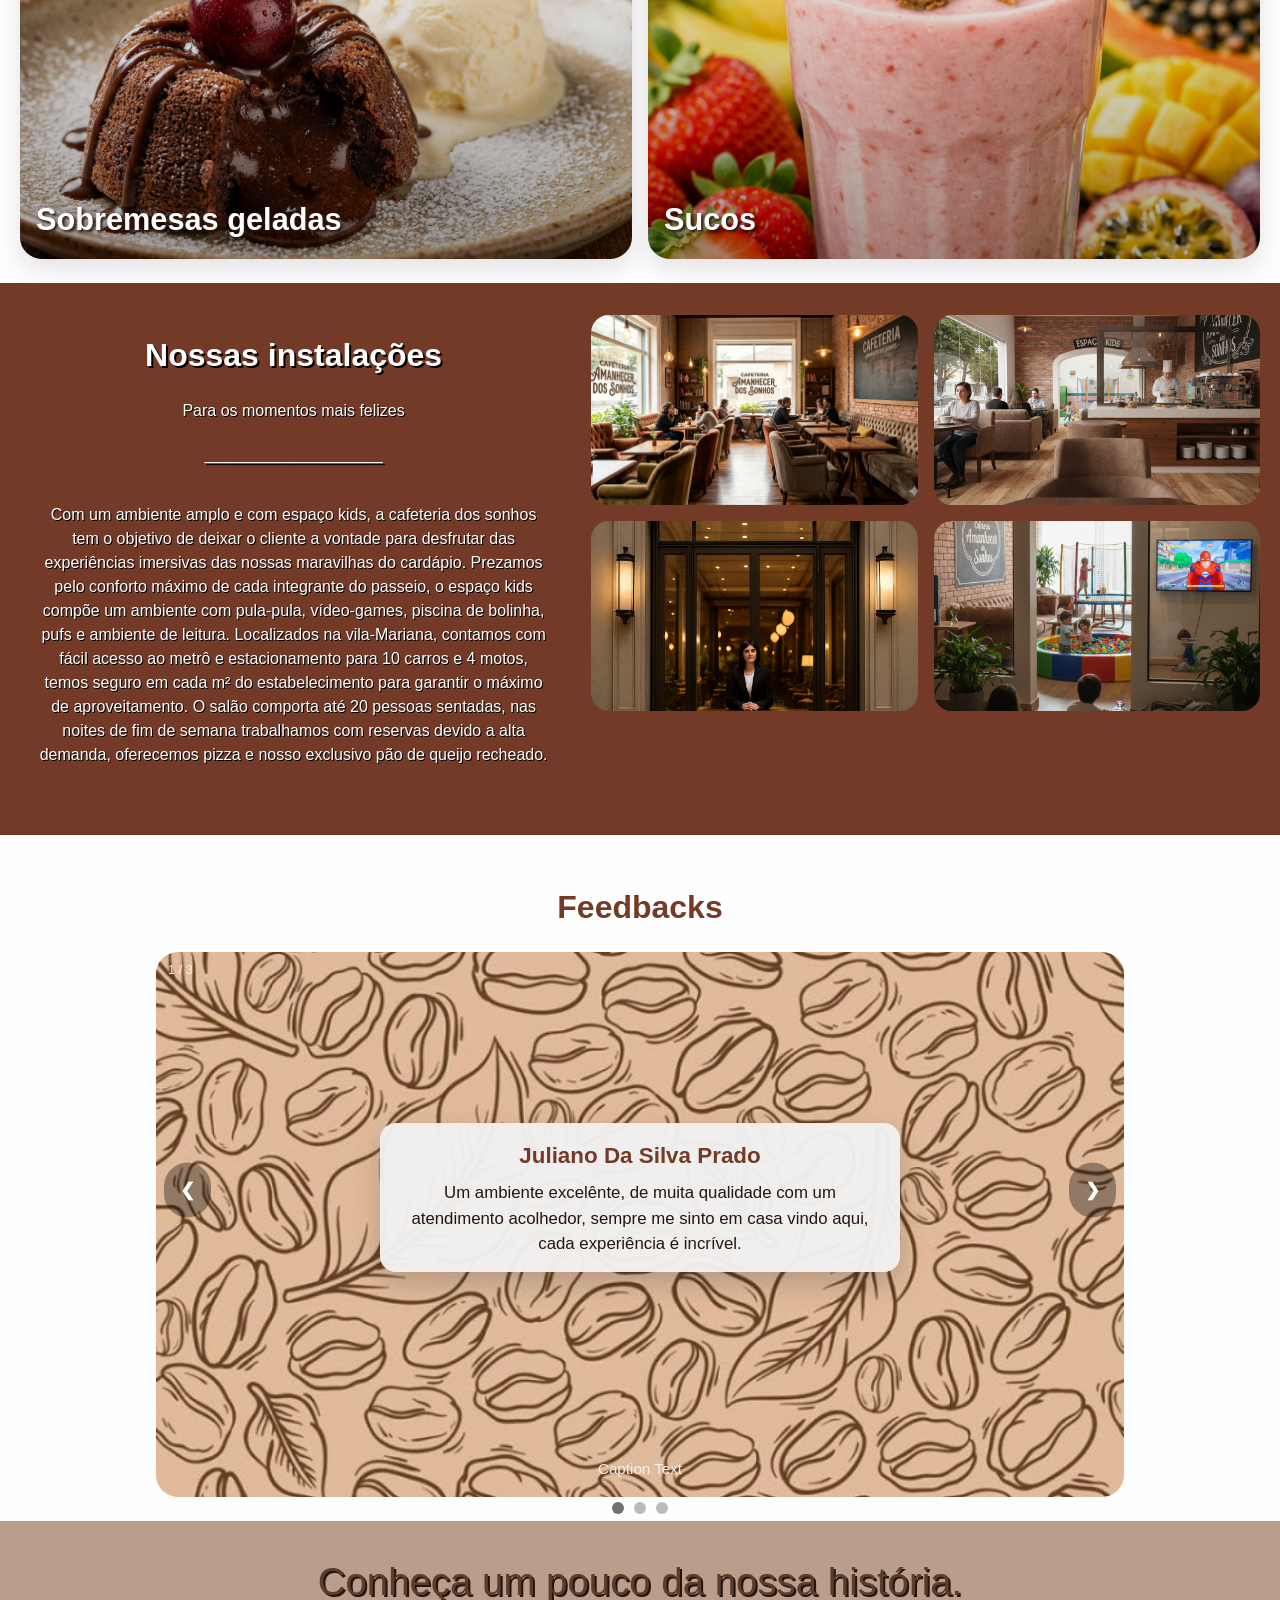
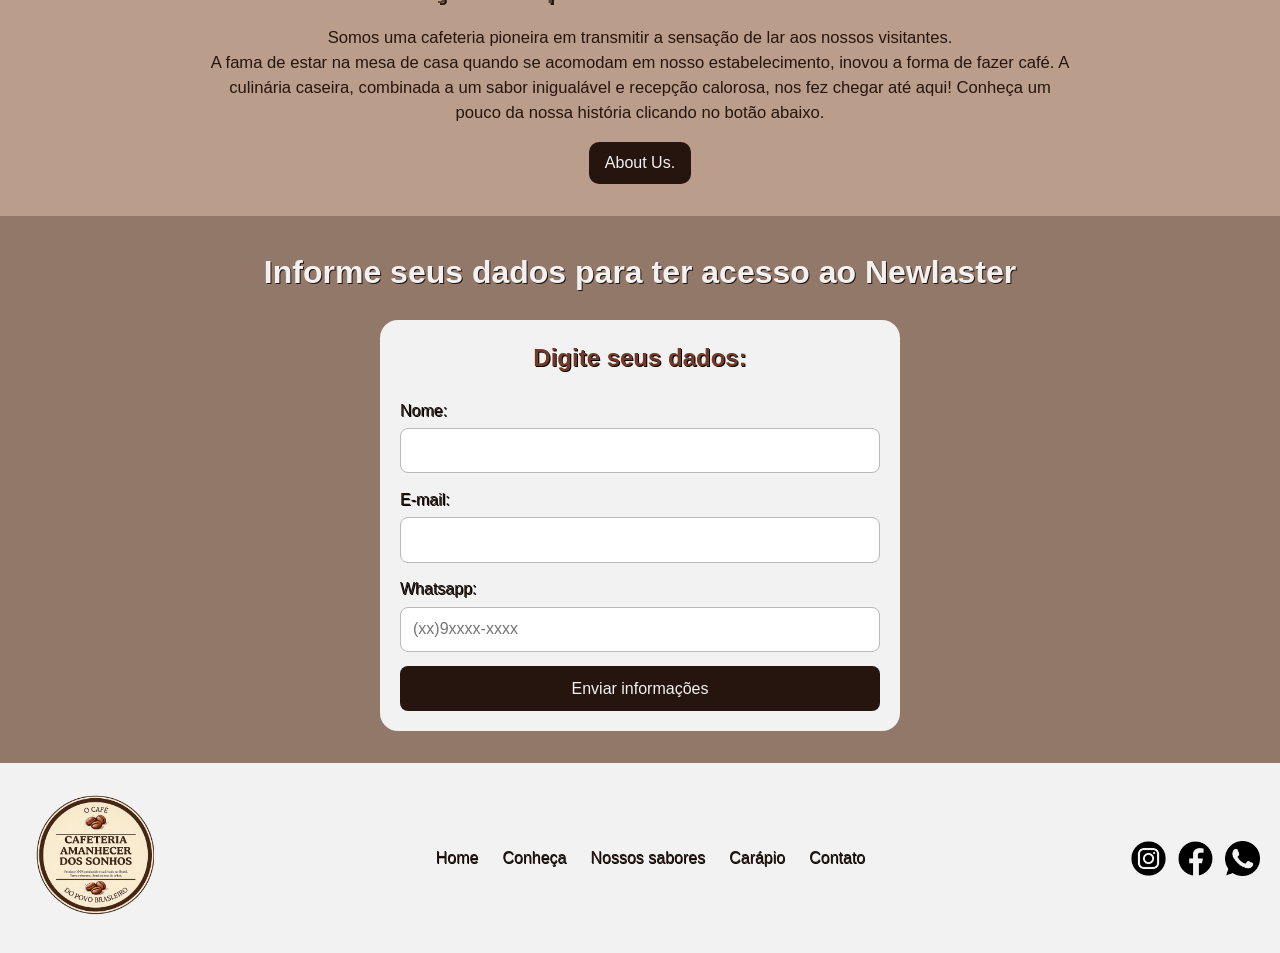
==== commit 27434f73: "ultima mudança, finalização do footer e do fomulário de newlaster e adição de responsividade em vári" ====
--- a/index.html
+++ b/index.html
@@ -177,6 +177,11 @@
             <!--div contendo background image e a esrita-->
             <span class="titulo-produto">Sobremesas geladas</span>
           </a>
+          <a id="sucos" href="#"
+            ><!--Sorvetes e sobremesas geladas-->
+            <!--div contendo background image e a esrita-->
+            <span class="titulo-produto">Sucos</span>
+          </a>
         </section>
 
         <section id="place">
@@ -308,31 +313,55 @@
           </div>
         </section>
         <section id="Newlaster">
-          <div class="container-newlaster">
+          <div class="container-newlaster" >
                <h2>Informe seus dados para ter acesso ao Newlaster </h2>
             <form action="#" id="Dados-newlaster">
               <h2>Digite seus dados:</h2>
               <div class="dados">
                 <label for="nome"><span>Nome:</span></label>
-                <input type="text" name="nome" id="" nome />
+                <input type="text" name="nome" id="nome"  />
               </div>
               <div class="dados">
-                <label for="email"><span>E-mail:</span></label>
-                <input type="email" name="email" id="email" />
+                <label for="ctt"><span>E-mail:</span></label>
+                <input type="email" id="ctt" />
               </div>
               <div class="dados">
-              <label for="Whatsapp"><span>Whatsapp:</span></label>
-              <input type="tel" name="Whatsapp" id="Whatsapp" placeholder="(xx)9xxxx-xxxx" />
+              <label for="whatsapp"><span>Whatsapp:</span></label>
+              <input type="number" name="Whatsapp" id="whatsapp" placeholder="(xx)9xxxx-xxxx" maxlength="11"/>
               </div>
+              <button type="submit" id="enviar" onclick="processaDados()" >Enviar informações</button>
             </form>
-          </div>
+            <div id="agradecimentos">
+            <h1>Obrigado pelo envio!</h1>
+          </div>
+          </div>
+          
         </section>
       </main>
+      <footer>
+        <div class="footer-container">
+          <img src="img/logo-cafe.png" alt="logo-cafeteria" id="logo-footer">
+          <div class="link-footer">
+            <ul>
+              <li><a href="#">Home</a></li>
+              <li><a href="#">Conheça</a></li>
+              <li><a href="#">Nossos sabores</a></li>
+              <li><a href="#">Carápio</a></li>
+              <li><a href="#">Contato</a></li>
+            </ul>
+          </div>
+          <div class="social-media">
+            <a href="#"><img src="img/instagram.png" alt="Intagram" id="instagram"></a>
+            <a href="#"><img src="img/facebook.png" alt="Facebook"></a>
+            <a href="#"><img src="img/whatsapp.png" alt="Whatsapp"></a>
+          </div>
+        </div>
+      </footer>
     </div>
   </body>
 </html>
 
 <!---site referencia https://umcoffeeco.com.br/?srsltid=AfmBOooLcNNK1W8bvbT4face18NhAa9LVLiOfwlgk-CCTpof9iyEAFke-->
 <!--site 2 referencia https://www.darkcoffeebr.com/-->
-<!--www.vanillacaffe.com.br/-->
+<!--https://www.vanillacaffe.com.br/-->
 <!--https://wecoffee.com.br/-->
--- a/css/style.css
+++ b/css/style.css
@@ -1,172 +1,240 @@
-* {
-  margin: 0;
-  padding: 0;
+*,
+*::before,
+*::after {
+  box-sizing: border-box;
+}
+
+html {
+  scroll-behavior: smooth;
 }
 
 body {
-  box-sizing: border-box;
+  margin: 0;
   background-color: #fefefe;
-  font-family: Helvetica;
-  width: 100%;
-  height: 100%;
+  color: #26140e;
+  font-family: Helvetica, Arial, sans-serif;
+  line-height: 1.5;
+}
+
+img,
+video {
+  max-width: 100%;
+  display: block;
+}
+
+a {
+  color: inherit;
 }
 
 .container {
-  /*container pai*/
-  width: 100%;
-  height: 100%;
+  width: 100%;
+  overflow-x: hidden;
 }
 
 #barra-navegacao {
-  /*cabeçalho com links*/
   display: flex;
-  height: 120px;
-  width: 100%;
+  align-items: center;
+  justify-content: space-between;
+  gap: 1rem;
+  flex-wrap: wrap;
+  min-height: 96px;
+  width: 100%;
+  padding: 0.5rem 1rem;
   background-color: #593d2d;
-  justify-content: space-between;
-  position: relative;
-  z-index: 10;
-}
+  position: sticky;
+  top: 0;
+  z-index: 20;
+}
+
 #logo-cafe,
 #acesso-rapido {
-  /*logos de acesso rapido, login, pesquisa e compras*/
-  height: 100%;
+  display: flex;
   align-items: center;
   justify-content: center;
 }
+
 #logo-cafe img {
-  /*logo empresa*/
-  height: 90%;
-  width: 120px;
+  width: clamp(72px, 12vw, 120px);
+  height: auto;
+}
+
+#nav-links {
+  flex: 1 1 360px;
 }
 
 #nav-links ul {
-  /*links cabecalho* lista*/
   display: flex;
-  text-decoration: none;
+  flex-wrap: wrap;
+  justify-content: center;
+  align-items: center;
+  gap: 0.5rem;
   list-style: none;
-  padding: 15px;
-  font-size: 20px;
-  text-align: center;
+  margin: 0;
+  padding: 0;
 }
 
 #nav-links li {
-  /*links cabecalho (escritas)*/
-  padding: 25px;
   color: #fefefe;
-  text-shadow: 2px 2px 2px black;
+  text-shadow: 1px 1px 2px black;
   font-weight: 600;
   cursor: pointer;
+  padding: 0.75rem 1rem;
+  border-radius: 999px;
+  transition: background-color 0.2s ease, transform 0.2s ease;
 }
 
 #nav-links li:hover {
-  background-image: url(/img/graos-de-cafe.png);
-  background-size: 25%, 20%;
+  background-image: url(img/graos-de-cafe.png);
+  background-size: 18px 18px;
   background-repeat: no-repeat;
+  background-position: left 0.6rem center;
+  background-color: rgba(255, 255, 255, 0.08);
+  transform: translateY(-1px);
+}
+
+#nav-links li:first-child {
+  background-color: rgba(255, 255, 255, 0.08);
+}
+
+#acesso-rapido {
+  gap: 0.35rem;
+  flex-wrap: wrap;
 }
 
 #acesso-rapido img {
-  /*imagens acesso rapido*/
-  height: 30px;
-  width: 30px;
-  padding: 35px;
+  width: 28px;
+  height: 28px;
   cursor: pointer;
-}
+  padding: 0;
+  object-fit: contain;
+}
+
 #video {
-  width: 100% !important;
+  width: 100%;
+  background: #26140e;
+}
+
+#video video {
+  width: 100%;
+  height: min(72vh, 720px);
+  object-fit: cover;
+}
+
+#principal {
+  width: 100%;
+  max-width: 2500px;
+  margin: 0 auto;
+}
+
+#Publicy {
+  width: 100%;
+  display: grid;
+  grid-template-columns: minmax(280px, 1fr) minmax(320px, 1.1fr);
+  gap: 1rem;
+  padding: 1.25rem;
+  align-items: stretch;
+}
+
+#Publicy > img {
+  width: 100%;
   height: 100%;
-  position: relative;
-}
-#principal {
-  /*container pai dos próximos conteudos*/
-  height: 100%;
-  display: block;
-  max-width: 2500px;
-}
-#Publicy {
-  /*container pai propaganda*/
-  width: 100% !important;
+  min-height: 340px;
+  object-fit: cover;
+  border-radius: 24px;
+}
+
+.informe {
+  text-align: center;
+  padding: clamp(0.5rem, 2vw, 1.25rem);
+}
+
+.informe h4 {
+  font-size: clamp(1.8rem, 3vw, 2.9rem);
+  line-height: 1.15;
+  margin: 0 0 1rem;
+}
+
+.informe p {
+  width: 100%;
+  max-width: 58rem;
+  margin: 0 auto;
+  font-size: clamp(1rem, 1.5vw, 1.15rem);
+  padding: 0.9rem 0;
+}
+
+.bold-green {
+  color: rgb(1, 91, 1);
+}
+
+.bold-yellow {
+  color: rgb(165, 165, 5);
+}
+
+.frase-cultivar,
+.preparo,
+.consumo {
   display: flex;
-  height: 720px;
-  padding-top: 1.2rem;
-}
-
-#Publicy img {
-  /*imagem maior à esquerda*/
-  width: 50%;
-  padding: 2.5px;
-  height: 100%;
-  border-radius: 35px;
-}
-.informe {
-  /*container pai dos paragrafos da propaganda*/
-  text-align: center;
-  justify-content: center;
-  align-items: center;
-  box-sizing: border-box;
-  margin-top: 15px;
-}
-.informe p {
-  /*paragrafos da propaganda*/
-  width: 80%;
-  font-size: 18px;
+  flex-wrap: wrap;
+  gap: 1rem;
+  width: 100%;
   align-items: center;
   justify-content: center;
-  padding: 28px;
-}
-.informe h4 {
-  /*titulo da propaganda*/
-  font-size: 38px;
-  margin: 0 auto;
-}
-
-.bold-green {
-  /*titulo na cor verde*/
-  color: rgb(1, 91, 1);
-}
-.bold-yellow {
-  /*titulo na cor amarelo*/
-  color: rgb(165, 165, 5);
-}
+  text-align: left;
+  margin-top: 0.75rem;
+}
+
+.frase-cultivar p,
+.preparo p,
+.consumo p {
+  flex: 1 1 260px;
+  margin: 0;
+}
+
 #cultivo-cafe,
 #preparo-cafe,
 #consumo-cafe {
-  /*imagens dos processos do cafe*/
-  width: 75%;
-  height: 100px;
-}
-
-.frase-cultivar,
-.preparo,
-.consumo {
-  /*divs dos processos do cafe*/
-  display: flex;
-  width: 100%;
-  align-items: center;
-  justify-content: center;
-  text-align: center;
+  flex: 1 1 180px;
+  width: 100%;
+  max-width: 280px;
+  margin: 0;
+}
+
+#cultivo-cafe img,
+#preparo-cafe img,
+#consumo-cafe img {
+  width: 100%;
+  height: 100%;
+  min-height: 120px;
+  object-fit: cover;
+  border-radius: 18px;
 }
 
 #history {
-  /*historia da cafeteria*/
-  margin-top: 10px;
-  height: 480px;
-  display: flex;
-  justify-content: space-around;
+  margin-top: 1rem;
+  min-height: 360px;
+  display: grid;
+  grid-template-columns: repeat(2, minmax(0, 1fr));
+  gap: 1.5rem;
   background-color: #593d2d;
   align-items: center;
+  padding: 2rem 1.25rem;
 }
 
 .texto-um {
-  /*titulo historia*/
-  font-size: 45px;
-  width: 45%;
+  font-size: clamp(1.8rem, 3vw, 3rem);
   color: #fefefe;
   text-shadow: 2px 2px 2px black;
 }
+
+.texto-um h3 {
+  margin: 0;
+  line-height: 1.2;
+}
+
 .texto-dois {
-  width: 45%;
-  font-size: 30px;
+  width: 100%;
+  font-size: clamp(1rem, 1.6vw, 1.25rem);
+  color: #fefefe;
 }
 
 .Bold-coffe {
@@ -175,395 +243,309 @@
 }
 
 #link-sobre-nos {
-  /*button na parte inferior*/
+  display: inline-flex;
+  align-items: center;
+  justify-content: center;
   text-decoration: none;
   background-color: aliceblue;
-  width: 200px;
-  height: 80px;
-  border-radius: 15px;
-  font-size: 20px;
-  text-align: center;
-  padding: 10px;
+  min-width: 200px;
+  min-height: 52px;
+  border-radius: 14px;
+  font-size: 1rem;
+  padding: 0.75rem 1rem;
   color: #26140e;
-  margin-left: 200px;
+  margin-top: 1rem;
 }
 
 #link-sobre-nos:hover {
-  /*efeitos do buttom*/
+  opacity: 0.85;
+}
+
+#cardapio {
+  position: relative;
+  width: 100%;
+  padding: 4.5rem 1.25rem 1.5rem;
+  display: grid;
+  grid-template-columns: repeat(2, minmax(0, 1fr));
+  gap: 1rem;
+  overflow: hidden;
+  min-height: auto;
+}
+
+.bg-opacity {
+  position: absolute;
+  inset: 0;
+  background-image: url(img/Papel-de-Parede-Adesivo-Graos-de-Cafe--N010057.jpg);
+  background-size: cover;
+  background-position: center;
+  opacity: 0.1;
+  pointer-events: none;
+}
+
+.titulo-cardapio {
+  grid-column: 1 / -1;
+  position: relative;
+  z-index: 1;
+  text-align: center;
+  max-width: 780px;
+  margin: 0 auto 0.5rem;
+  padding: 0 0.5rem;
+}
+
+.titulo-cardapio h3 {
+  font-size: clamp(1.9rem, 4vw, 3rem);
+  color: #593d2d;
+  margin: 0 0 0.5rem;
+}
+
+.titulo-cardapio p {
+  font-size: clamp(0.95rem, 1.4vw, 1.05rem);
+  margin: 0;
+}
+
+#cardapio > a {
+  position: relative;
+  z-index: 1;
+  display: flex;
+  min-height: clamp(180px, 28vw, 320px);
+  border-radius: 22px;
+  overflow: hidden;
   text-decoration: none;
-  opacity: 0.2;
-}
-
-#cardapio {
-  /*div contendo imagens dos pratos*/
-  height: 2770px;
-  display: grid;
-  width: 100%;
+  background-position: center;
+  background-repeat: no-repeat;
+  background-size: cover;
+  box-shadow: 0 10px 24px rgba(38, 20, 14, 0.12);
+}
+
+#cardapio > a::after {
+  content: "";
+  position: absolute;
+  inset: 0;
+  background: linear-gradient(
+    180deg,
+    rgba(0, 0, 0, 0.05) 0%,
+    rgba(0, 0, 0, 0.35) 100%
+  );
+}
+
+.titulo-produto {
   position: relative;
-}
-
-.bg-opacity {
-  background-image: url(/img/Papel-de-Parede-Adesivo-Graos-de-Cafe--N010057.jpg);
-  opacity: 0.1;
-  width: 100%;
-  height: 100%;
-  margin: 0;
-  padding: 0;
-  position: relative;
-  display: block;
-}
-
-.titulo-cardapio {
-  /*titulo do cardapio escrita do topo*/
-  position: absolute;
-  margin-top: 30px;
-  width: 40%;
-  align-items: center;
-  justify-content: center;
-  justify-items: center;
-  align-content: center;
-}
-.titulo-cardapio h3 {
-  /*titulo forte*/
-  font-size: 43px;
-  color: #593d2d;
-}
-.titulo-cardapio p {
-  /*subtitulo*/
-  font-size: 15px;
-  margin-left: 50px;
-}
-
-#ice-coffe {
-  /*frapuccino*/
-  align-items: center;
-  justify-content: center;
-  align-content: center;
-  justify-items: center;
-  position: absolute;
-  background-repeat: no-repeat;
-  left: 2%;
-  margin-top: 30vh;
-  background-image: url(/img/frapuccino.png);
-  background-size: 110vh;
-  width: 45%;
-  height: 90vh;
-  text-align: center;
-  text-decoration: none;
-}
-
-.titulo-produto {
-  /*titulo de cada item do cardapio*/
-  font-size: 38px;
-  display: flex;
+  z-index: 2;
+  align-self: flex-end;
+  padding: 1rem;
+  font-size: clamp(1.25rem, 2.4vw, 2.1rem);
   color: #fefefe;
   font-weight: 700;
-  text-shadow: 3px 3px 3px #26140e;
+  text-shadow: 2px 2px 3px #26140e;
+}
+
+#ice-coffe {
+  background-image: url(/img/frapuccino.png);
 }
 
 #breakfast {
-  /*lanches - café da manha */
-  align-items: center;
-  justify-content: center;
-  align-content: center;
-  justify-items: center;
-  position: absolute;
-  background-repeat: no-repeat;
-  left: 50%;
-  margin-top: 60px;
   background-image: url(/img/pão.jpg);
-  background-size: 110vh;
-  width: 45%;
-  height: 90vh;
-  text-align: center;
-  text-decoration: none;
 }
 
 #salgados {
-  /*salgados*/
-  align-items: center;
-  justify-content: center;
-  align-content: center;
-  justify-items: center;
-  position: absolute;
-  left: 50%;
-  margin-top: 80vh;
   background-image: url(/img/salgados.jpg);
-  background-size: 900px;
-  background-repeat: no-repeat;
-  width: 45%;
-  height: 70vh;
-  text-align: center;
-  text-decoration: none;
 }
 
 #doces {
-  /*doces*/
-  align-items: center;
-  justify-content: center;
-  align-content: center;
-  justify-items: center;
-  position: absolute;
-  left: 2%;
-  margin-top: 130vh;
   background-image: url(/img/doces.jpg);
-  background-size: 150vh;
-  background-repeat: no-repeat;
-  width: 45%;
-  height: 90vh;
-  text-align: center;
-  text-decoration: none;
 }
 
 #cafe {
-  /*cafe tradicional*/
-  align-items: center;
-  justify-content: center;
-  align-content: center;
-  justify-items: center;
-  position: absolute;
-  left: 50%;
-  margin-top: 160vh;
   background-image: url(/img/capuccino.jpg);
-  background-size: 200vh;
-  background-repeat: no-repeat;
-  width: 45%;
-  height: 38%;
-  text-align: center;
-  text-decoration: none;
 }
 
 #frutas {
-  /*salada de frutas*/
-  align-items: center;
-  justify-content: center;
-  align-content: center;
-  justify-items: center;
-  position: absolute;
-  left: 2%;
-  margin-top: 224vh;
   background-image: url(/img/salada-fruta.jpeg);
-  background-size: 140vh;
-  background-repeat: no-repeat;
-  width: 45%;
-  height: 20%;
-  text-align: center;
-  text-decoration: none;
 }
 
 #sorvete {
-  /*sorvetes e sobremesa gelada*/
-  align-items: center;
-  cursor: pointer;
-  justify-content: center;
-  align-content: center;
-  justify-items: center;
-  position: absolute;
-  left: 50%;
-  margin-top: 282vh;
   background-image: url(/img/sorvete.jpg);
-  background-size: 140vh;
-  background-repeat: no-repeat;
-  width: 45%;
-  height: 20%;
-  text-align: center;
-  text-decoration: none;
+}
+
+#sucos{
+    background-image: url(/img/vitamina.png);
+  
 }
 
 #place {
-  /*section contendo as fotos e o texto*/
   background-color: #733b27;
-  display: flex;
+  display: grid;
+  grid-template-columns: minmax(280px, 0.9fr) minmax(320px, 1.1fr);
+  gap: 1.5rem;
+  align-items: start;
+  padding: 2rem 1.25rem;
 }
 
 .title-place {
-  /* texto da area nossas instalações */
   text-align: center;
   color: #fefefe;
   text-shadow: 2px 2px black;
-  width: 40%;
-  padding: 25px;
-  margin-top: 100px;
+  width: 100%;
+  padding: 1rem;
+  margin-top: 0;
 }
 
 #subtitle {
-  /*subtitulo da area do texto*/
-  font-size: 18px;
+  font-size: 1rem;
 }
 
 .title-place h3 {
-  /*titulo*/
-  font-size: 25px;
-}
+  font-size: clamp(1.5rem, 2.5vw, 2rem);
+  margin: 0 0 0.35rem;
+}
+
 .title-place p {
-  /*paragrafo da area place*/
-  font-size: 15px;
-  padding: 5px;
-  text-shadow: none;
+  font-size: 1rem;
+  padding: 0.25rem 0;
   text-shadow: 1px 1px black;
 }
+
 .texto-place {
-  /*paragrafo maior*/
-  padding: 15px;
-  font-size: 1px;
+  padding: 1rem 0 0;
+  font-size: 1rem;
 }
 
 .images-places {
-  /*fotos da div sobre o ambiente*/
-  width: 50%;
-  padding: 30px;
-  gap: 80px;
-  display: flex;
-  flex-wrap: wrap;
-}
-
-#salao {
-  width: 300px;
-  height: 200px;
-  background-image: url(/img/salao.png);
+  width: 100%;
+  padding: 0;
+  gap: 1rem;
+  display: grid;
+  grid-template-columns: repeat(2, minmax(0, 1fr));
+}
+
+#salao,
+#space-kids,
+#hall-entrada,
+#kids-space {
+  width: 100%;
+  min-height: 190px;
+  margin: 0;
   background-size: cover;
+  background-position: center;
   display: flex;
   justify-content: center;
   position: relative;
-}
-
-#salao p {
-  margin-top: 70px;
-  margin-left: 140px;
+  border-radius: 18px;
+  overflow: hidden;
+}
+
+#salao {
+  background-image: url(/img/salao.png);
+}
+
+#space-kids {
+  background-image: url(/img/angulo2.png);
+}
+
+#hall-entrada {
+  background-image: url(/img/Hall\ de\ entrada\ de\ u.png);
+}
+
+#kids-space {
+  background-image: url(/img/kid-space.png);
+}
+
+#salao p,
+#space-kids p,
+#hall-entrada p,
+#kids-space p {
+  margin: 0;
   color: #fefefe;
   text-shadow: 2px 2px black;
   width: 100%;
   height: 100%;
   opacity: 0;
   position: absolute;
-  font-size: 25px;
-}
-
-#salao:hover, /*atributo de opacidade ao passar o mouse e mostrar a legenda*/
+  inset: 0;
+  display: grid;
+  place-items: center;
+  font-size: 1.2rem;
+  transition: opacity 0.2s ease;
+  padding: 1rem;
+  text-align: center;
+}
+
+#salao:hover,
 #space-kids:hover,
 #hall-entrada:hover,
 #kids-space:hover {
-  opacity: 0.5;
-}
-
-#salao p:hover,/*atributo de opacidade ao passar o mouse e mostrar a legenda*/
-#space-kids p:hover,
-#hall-entrada p:hover,
-#kids-space p:hover {
+  opacity: 0.85;
+}
+
+#salao:hover p,
+#space-kids:hover p,
+#hall-entrada:hover p,
+#kids-space:hover p {
   opacity: 1;
-  width: 100%;
-  height: 100%;
-}
-
-#space-kids {
-  width: 300px;
-  height: 200px;
-  background-image: url(/img/angulo2.png);
-  display: flex;
-  background-size: cover;
-  justify-content: center;
-  position: relative;
-}
-
-#space-kids p {
-  margin-top: 80px;
-  margin-left: 160px;
-  color: #fefefe;
-  text-shadow: 2px 2px black;
-  width: 100%;
-  height: 100%;
-  opacity: 0;
-  position: absolute;
-  font-size: 25px;
-}
-#hall-entrada {
-  width: 300px;
-  height: 200px;
-  background-image: url(/img/Hall\ de\ entrada\ de\ u.png);
-  display: flex;
-  background-size: 220px;
-  background-repeat: round;
-  justify-content: center;
-  position: relative;
-}
-#hall-entrada p {
-  color: #fefefe;
-  text-shadow: 2px 2px black;
-  margin-top: 80px;
-  margin-left: 130px;
-  width: 100%;
-  height: 100%;
-  opacity: 0;
-  position: absolute;
-  font-size: 25px;
-}
-#kids-space {
-  width: 300px;
-  height: 200px;
-  background-image: url(/img/kid-space.png);
-  display: flex;
-  background-size: 220px;
-  background-repeat: round;
-  justify-content: center;
-  position: relative;
-}
-#kids-space p {
-  color: #fefefe;
-  text-shadow: 2px 2px black;
-  margin-top: 80px;
-  margin-left: 150px;
-  width: 100%;
-  height: 100%;
-  opacity: 0;
-  position: absolute;
-  font-size: 25px;
 }
 
 .slideshow-container {
   max-width: 1000px;
   position: relative;
-  margin: auto;
-  margin-top: 150px;
-}
-
-/* Hide the images by default */
+  margin: 3rem auto 0;
+  padding: 0 1rem;
+}
+
+.title {
+  color: #733b27;
+  text-align: center;
+  text-shadow: 2px 2px #fefefe;
+  margin-bottom: 1rem;
+}
+
 .mySlides {
   display: none;
-}
-
-/* Next & previous buttons */
+  position: relative;
+}
+
+.mySlides img,
+.slide-image {
+  width: 100% !important;
+  height: auto !important;
+  aspect-ratio: 16 / 9;
+  object-fit: cover;
+  border-radius: 22px;
+}
+
 .prev,
 .next {
   cursor: pointer;
   position: absolute;
-  top: 45%;
+  top: 50%;
+  transform: translateY(-50%);
   width: auto;
-  margin-top: -22px;
-  padding: 16px;
+  margin-top: 0;
+  padding: 14px 16px;
   color: white;
   font-weight: bold;
   font-size: 18px;
-  transition: 0.6s ease;
-  border-radius: 0 3px 3px 0;
+  transition: 0.3s ease;
+  border-radius: 999px;
   user-select: none;
-}
-
-/* Position the "next button" to the right */
+  background-color: rgba(0, 0, 0, 0.35);
+}
+
 .next {
-  right: 0;
-  border-radius: 3px 0 0 3px;
-}
-
-/* On hover, add a black background color with a little bit see-through */
+  right: 1.5rem;
+}
+
+.prev {
+  left: 1.5rem;
+}
+
 .prev:hover,
 .next:hover {
-  background-color: rgba(0, 0, 0, 0.8);
-}
-
-/* Caption text */
+  background-color: rgba(0, 0, 0, 0.7);
+}
+
 .text {
   color: #f2f2f2;
-  font-size: 15px;
+  font-size: 0.95rem;
   padding: 8px 12px;
   position: absolute;
   bottom: 8px;
@@ -571,25 +553,23 @@
   text-align: center;
 }
 
-/* Number text (1/3 etc) */
 .numbertext {
   color: #f2f2f2;
-  font-size: 12px;
+  font-size: 0.8rem;
   padding: 8px 12px;
   position: absolute;
   top: 0;
 }
 
-/* The dots/bullets/indicators */
 .dot {
   cursor: pointer;
-  height: 15px;
-  width: 15px;
-  margin: 0 2px;
+  height: 12px;
+  width: 12px;
+  margin: 0 3px;
   background-color: #bbb;
   border-radius: 50%;
   display: inline-block;
-  transition: background-color 0.6s ease;
+  transition: background-color 0.3s ease;
 }
 
 .active,
@@ -597,15 +577,14 @@
   background-color: #717171;
 }
 
-/* Fading animation */
 .fade {
   animation-name: fade;
-  animation-duration: 1.5s;
+  animation-duration: 1.2s;
 }
 
 @keyframes fade {
   from {
-    opacity: 0.4;
+    opacity: 0.45;
   }
   to {
     opacity: 1;
@@ -613,108 +592,368 @@
 }
 
 .avaliacao {
-  position: relative;
-  bottom: 380px;
-  left: 250px;
-  width: 450px;
-  height: 140px;
-  background-color: #f2f2f2;
-  border-radius: 10px;
-  text-align: center;
+  position: absolute;
+  left: 50%;
+  bottom: 25vh;
+  transform: translateX(-50%);
+  width: min(90%, 520px);
+  background-color: rgba(242, 242, 242, 0.96);
+  border-radius: 16px;
+  text-align: center;
+  padding: 1rem;
+  box-shadow: 0 12px 28px rgba(0, 0, 0, 0.18);
 }
 
 .avaliacao h3 {
-  font-size: 25px;
+  font-size: clamp(1.1rem, 2vw, 1.4rem);
   color: #733b27;
-}
+  margin: 0 0 0.5rem;
+}
+
 .avaliacao p {
-  font-size: 18px;
-  padding-top: 25px;
-}
-.title {
-  color: #733b27;
-  text-align: center;
-  text-shadow: 2px 2px #fefefe;
+  font-size: clamp(0.95rem, 1.5vw, 1.05rem);
+  margin: 0;
 }
 
 #History {
   background-color: #ba9d8a;
-  width: auto;
-  height: 38vh;
-}
+  width: 100%;
+  min-height: 280px;
+  padding: 2rem 1.25rem;
+  display: grid;
+  place-items: center;
+}
+
 .text-history {
   text-align: center;
-  display: block;
-  align-items: center;
-  justify-content: center;
-}
+  width: min(100%, 980px);
+}
+
 .text-history h1 {
   color: #593d2d;
   font-weight: 400;
   text-shadow: 2px 2px #26140e;
-  font-size: 45px;
-  padding: 25px;
-}
+  font-size: clamp(1.8rem, 3vw, 3rem);
+  padding: 0 0 1rem;
+  margin: 0;
+}
+
 .text-history p {
-  font-size: 18px;
-  width: 50%;
-  margin-left: 420px;
-  align-items: center;
-  justify-content: center;
-  padding: 25px;
-}
+  font-size: clamp(1rem, 1.3vw, 1.1rem);
+  width: 100%;
+  max-width: 860px;
+  margin: 0 auto;
+  padding: 0 0 1rem;
+}
+
 #historia {
   background-color: #26140e;
   color: #f2f2f2;
-  font-size: 18px;
+  font-size: 1rem;
   border-radius: 10px;
   cursor: pointer;
-  padding: 10px;
-}
+  padding: 0.75rem 1rem;
+  border: 0;
+}
+
+#Newlaster {
+  width: 100%;
+}
+
 .container-newlaster {
-background-color:#927869;
-  height: 450px;
+  background-color: #927869;
   display: flex;
-  align-items: flex-start;
+  grid-template-columns: repeat(2, minmax(0, 1fr));
+  gap: 1.5rem;
+  flex-wrap: wrap;
+  align-items: center;
   justify-content: center;
-  padding: 25px;
-}
-.container-newlaster h2{
+  padding: 2rem 1.25rem;
+}
+
+.container-newlaster > h2 {
+  grid-column: 1 / -1;
+  margin: 0;
   color: #f2f2f2;
   text-shadow: 1px 1px #26140e;
-}
+  text-align: center;
+  font-size: clamp(1.35rem, 2.5vw, 2rem);
+}
+
+#Dados-newlaster,
+#agradecimentos {
+  width: 100%;
+  max-width: 520px;
+  margin: 0 auto;
+  background-color: #f2f2f2;
+  border-radius: 18px;
+  padding: 1.25rem;
+}
+
 #Dados-newlaster {
-  width: 30%;
-  height: auto;
-  background-color: #f2f2f2;
-  display: flex;
-  flex-direction: column;
-  position: absolute;
-  align-items: center;
-  justify-content: center;
-  padding: 25px;
-  margin-top: 50px;
-}
-#Dados-newlaster h2{
+  display: grid;
+  gap: 0.9rem;
+  justify-items: stretch;
+}
+
+#Dados-newlaster h2 {
   color: #733b27;
   text-shadow: 1px 1px black;
-  padding: 25px;
-}
+  padding: 0;
+  margin: 0 0 0.5rem;
+  text-align: center;
+}
+
 #Dados-newlaster span {
   color: #26140e;
   text-shadow: 1px 1px black;
-  font-size: 20px;
-  padding: 25px;
-  margin-top: 25px;
-}
-#Dados-newlaster input{
-  width: 100%;
-  height: 25px;
-  border-radius: 5px;
-  }
-.dados{
-  padding: 20px;
+  font-size: 1rem;
+  padding: 0;
+  margin: 0;
+}
+
+.dados {
+  padding: 0;
+  display: grid;
+  gap: 0.35rem;
+}
+
+#Dados-newlaster input {
+  width: 100%;
+  min-height: 44px;
+  border-radius: 8px;
+  border: 1px solid #b9b9b9;
+  padding: 0.6rem 0.75rem;
+  font: inherit;
+}
+
+#enviar {
+  background-color: #26140e;
+  color: #f2f2f2;
+  font-size: 1rem;
+  border-radius: 8px;
+  cursor: pointer;
+  padding: 0.85rem 1rem;
+  border: 0;
+}
+
+#agradecimentos {
+  text-align: center;
+  display: none;
+  align-self: center;
+}
+
+.footer-container {
+  background-color: #f2f2f2;
+  display: flex;
+  flex-wrap: wrap;
+  justify-content: space-between;
+  gap: 1rem;
   align-items: center;
+  padding: 1.25rem;
+}
+
+#logo-footer {
+  height: auto;
+  width: clamp(90px, 12vw, 150px);
+  padding: 0;
+  margin-left: 0;
+}
+
+.link-footer ul {
+  display: flex;
+  flex-wrap: wrap;
+  list-style: none;
+  gap: 0.9rem 1.5rem;
+  padding: 0;
+  margin: 0;
   justify-content: center;
-  text-align: center;
-}
+}
+
+.link-footer a {
+  text-decoration: none;
+  color: #26140e;
+  text-shadow: 0.5px 0.5px black;
+}
+
+.link-footer a:hover {
+  color: #733b27;
+}
+
+.social-media {
+  display: flex;
+  flex-wrap: wrap;
+  gap: 0.75rem;
+  padding: 0;
+  justify-content: center;
+}
+
+.social-media img {
+  height: 35px;
+  width: 35px;
+  padding: 0;
+  object-fit: contain;
+}
+
+@media (max-width: 1024px) {
+  #Publicy,
+  #history,
+  #place,
+  .container-newlaster {
+    grid-template-columns: 1fr;
+  }
+
+  #Publicy > img {
+    min-height: 280px;
+  }
+
+  #history {
+    text-align: center;
+  }
+
+  #place {
+    gap: 1rem;
+  }
+
+  .title-place {
+    max-width: 900px;
+    margin: 0 auto;
+  }
+
+  .images-places {
+    grid-template-columns: repeat(2, minmax(0, 1fr));
+  }
+}
+
+@media (max-width: 768px) {
+  #barra-navegacao {
+    justify-content: center;
+    padding: 0.75rem;
+  }
+
+  #nav-links {
+    order: 3;
+    flex-basis: 100%;
+  }
+
+  #nav-links ul {
+    gap: 0.4rem;
+  }
+
+  #nav-links li {
+    padding: 0.65rem 0.9rem;
+    font-size: 0.95rem;
+  }
+
+  #acesso-rapido img {
+    width: 24px;
+    height: 24px;
+  }
+
+  #video video {
+    height: min(50vh, 520px);
+  }
+
+  #cardapio {
+    grid-template-columns: 1fr;
+    padding-top: 4rem;
+  }
+
+  .images-places {
+    grid-template-columns: 1fr;
+  }
+
+  .prev {
+    left: 0.75rem;
+  }
+
+  .next {
+    right: 0.75rem;
+  }
+
+  .avaliacao {
+    position: static;
+    transform: none;
+    width: 100%;
+    margin-top: 0.75rem;
+  }
+}
+
+@media (max-width: 480px) {
+  #barra-navegacao {
+    flex-direction: column;
+    gap: 0.5rem;
+  }
+
+  #nav-links ul {
+    flex-direction: column;
+  }
+
+  #nav-links li {
+    width: 100%;
+    text-align: center;
+  }
+
+  #video video {
+    height: min(34vh, 360px);
+  }
+
+  #Publicy,
+  #history,
+  #place,
+  .container-newlaster,
+  #History {
+    padding-left: 1rem;
+    padding-right: 1rem;
+  }
+
+  .frase-cultivar,
+  .preparo,
+  .consumo {
+    text-align: center;
+  }
+
+  #cardapio > a {
+    min-height: 220px;
+  }
+
+  .footer-container {
+    flex-direction: column;
+    text-align: center;
+  }
+}
+
+@media (max-width: 400px) {
+  body {
+    font-size: 15px;
+  }
+
+  #barra-navegacao {
+    min-height: auto;
+  }
+
+  #logo-cafe img {
+    width: 78px;
+  }
+
+  .informe h4 {
+    font-size: 1.45rem;
+  }
+
+  .texto-um h3,
+  .text-history h1,
+  .titulo-cardapio h3 {
+    word-break: break-word;
+  }
+
+  #cardapio {
+    gap: 0.85rem;
+  }
+
+  #salao,
+  #space-kids,
+  #hall-entrada,
+  #kids-space {
+    min-height: 160px;
+  }
+}
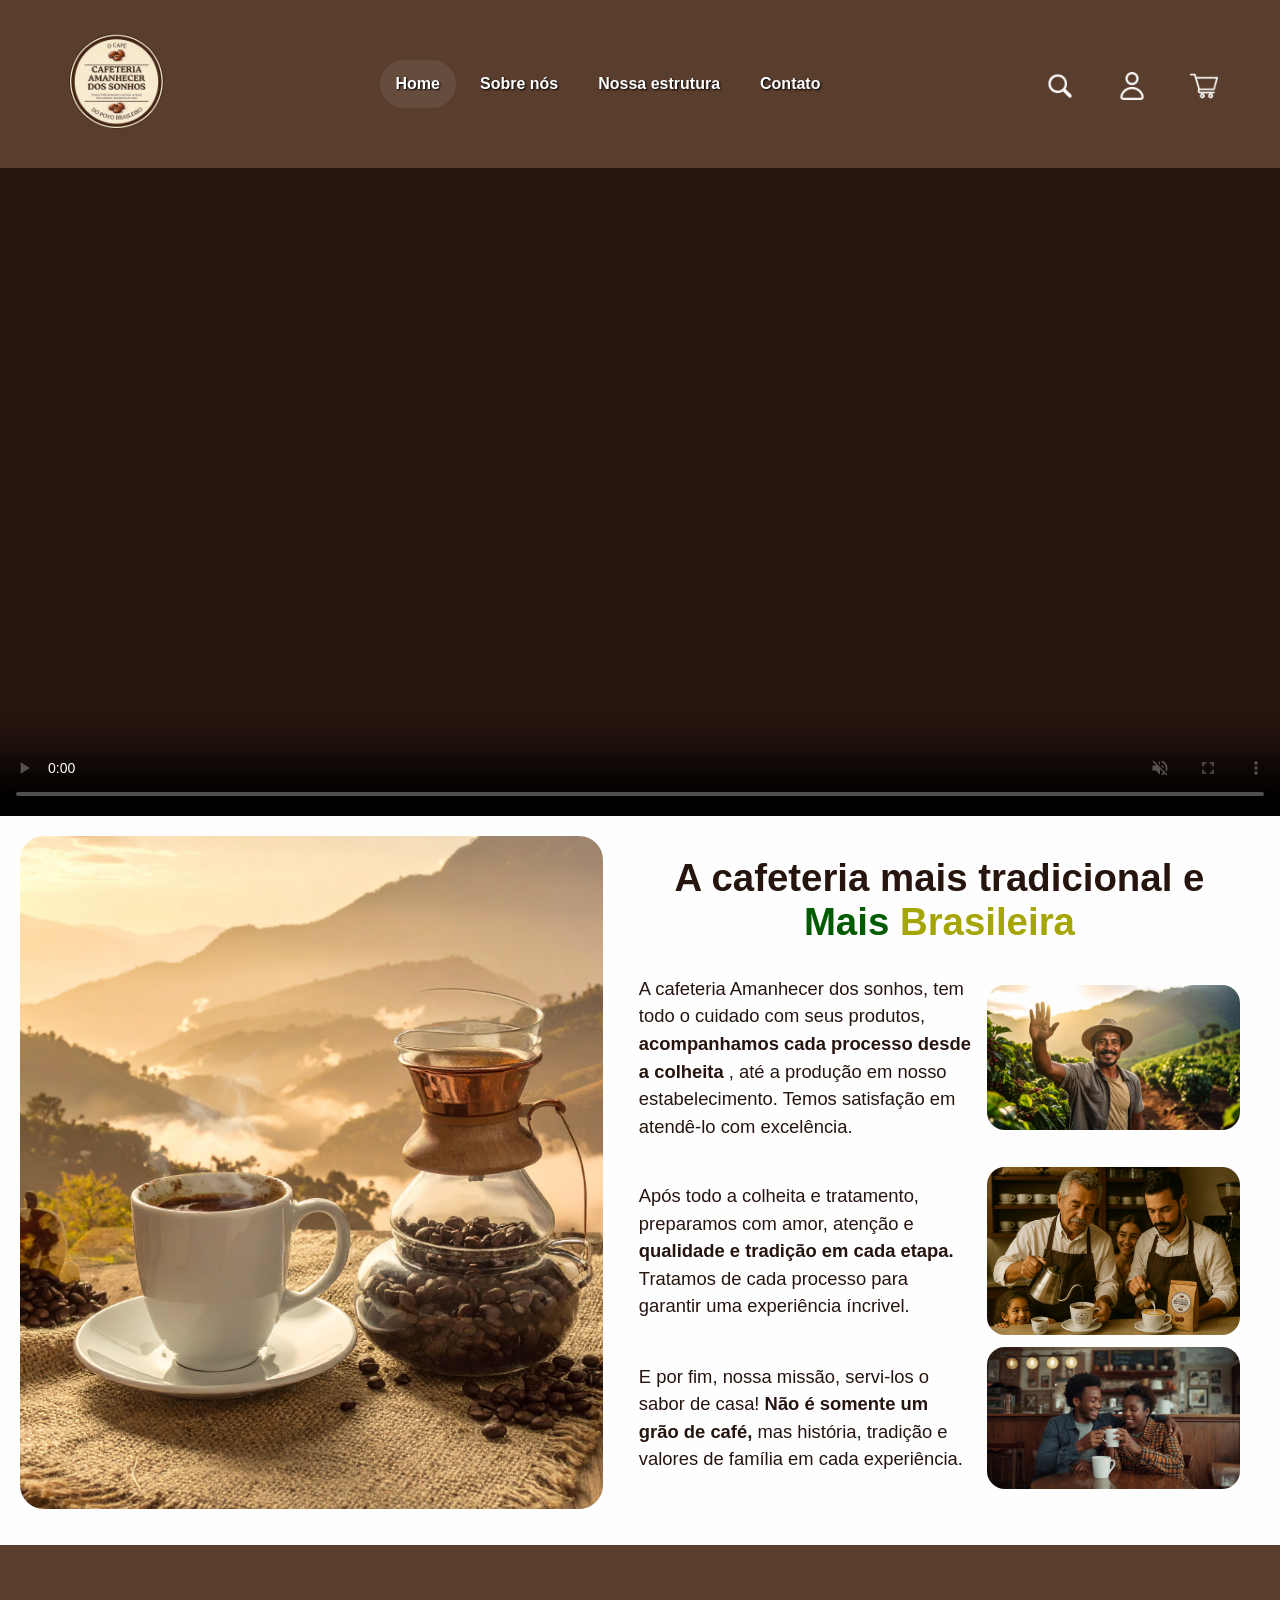
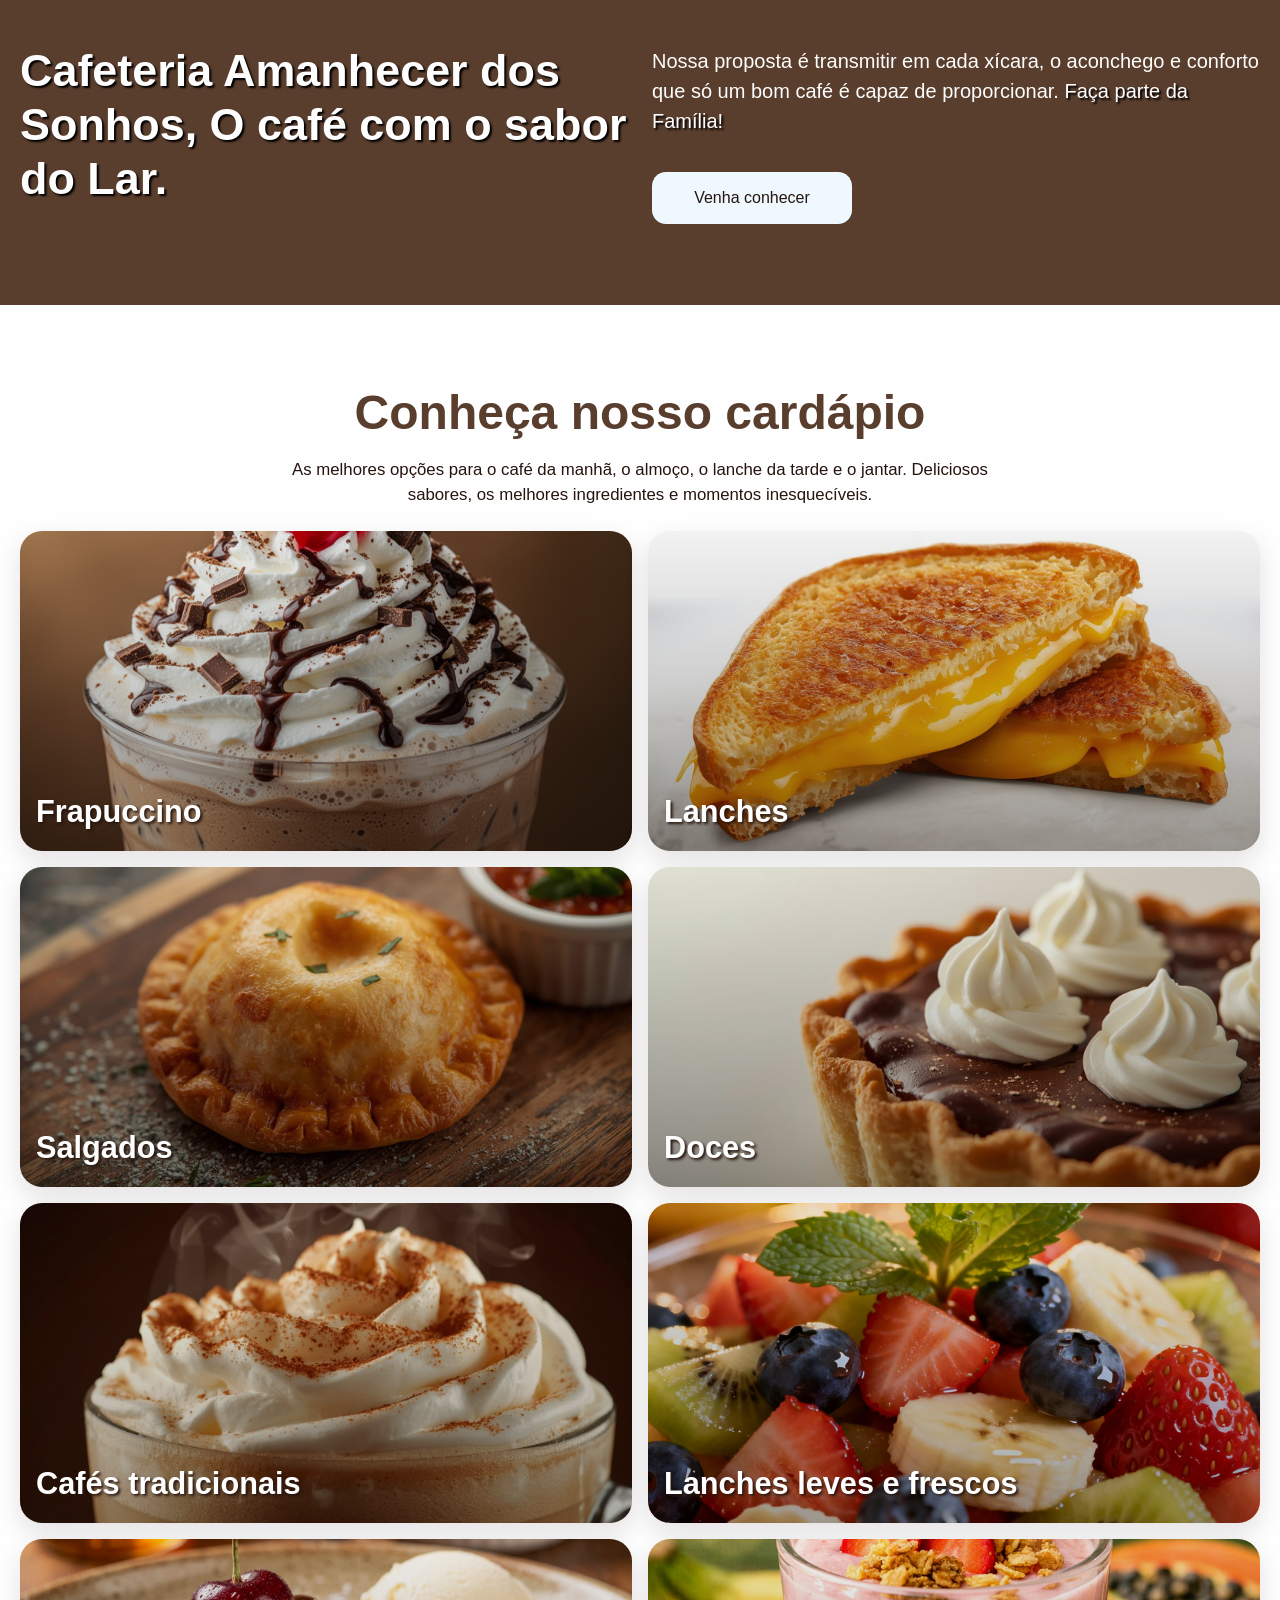
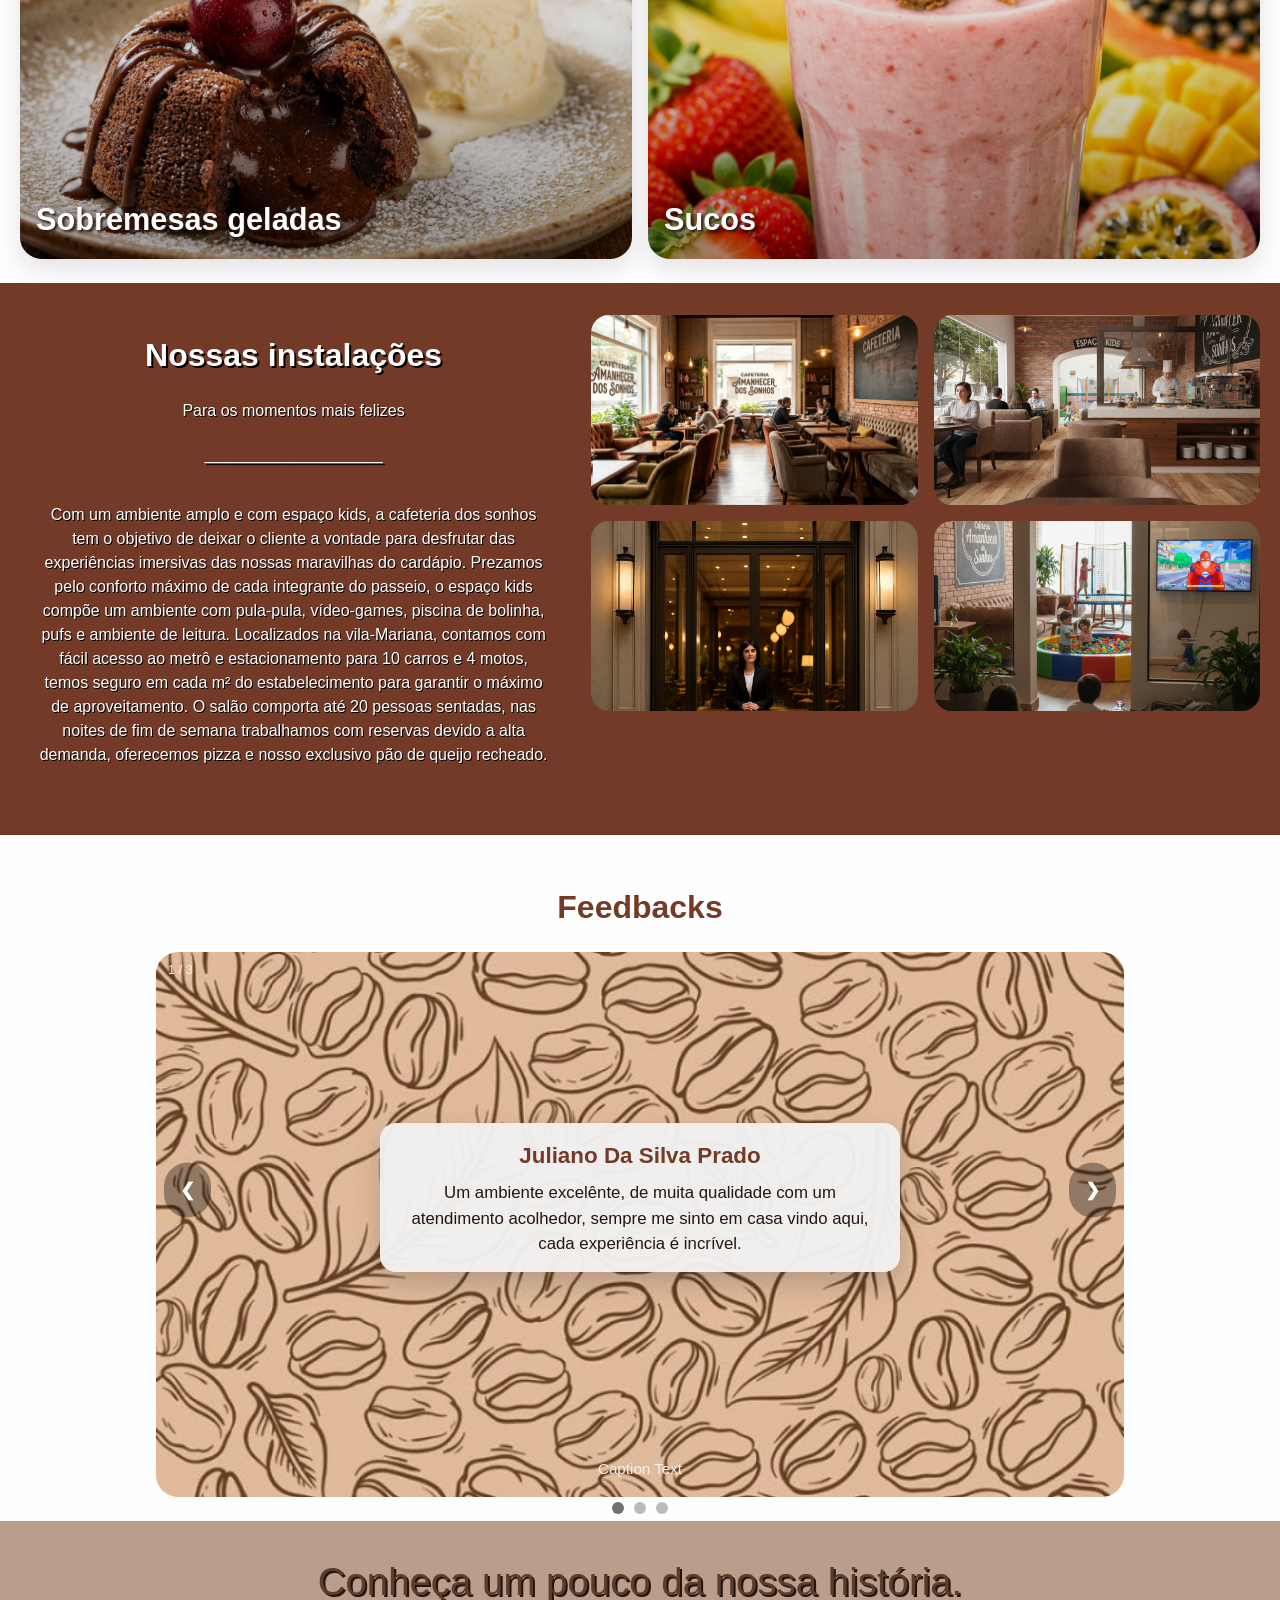
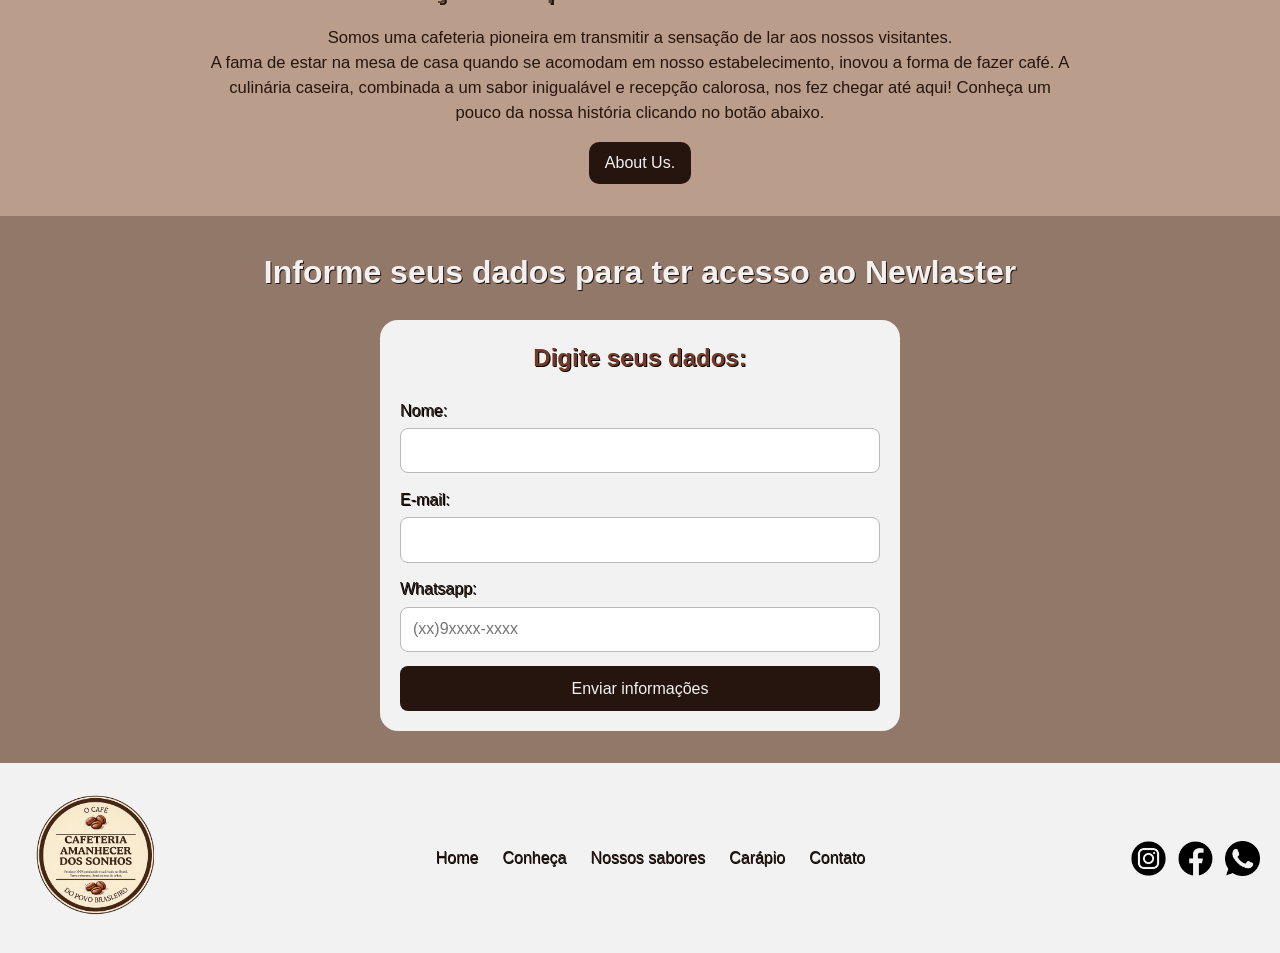
==== commit eea7cabc: "adição das 'gavetas' dos links de login, criação da pagina login" ====
--- a/index.html
+++ b/index.html
@@ -16,7 +16,7 @@
   <body>
     <div class="container">
       <!--navegação (parte superior)-->
-      <header id="barra-navegacao">
+      <header id="barra-navegacao" ondblclick="fechaAbas()" >
         <figure id="logo-cafe">
           <img src="img/logo-cafe.png" alt="logo café" />
         </figure>
@@ -33,12 +33,20 @@
         <!--icones de acesso rápido-->
         <div class="fast-acess">
           <figure id="acesso-rapido">
-            <img src="img/lupa.png" alt="Pesquisar" />
-            <img src="img/user.png" alt="login" />
-            <img src="img/carrinhos.png" alt="meu carrinho" />
+            <button class="btn-fast-acess" id="pesquisar"><img src="img/lupa.png" alt="Pesquisar" /></button>
+             <div class="opcoes-acesso">
+            <button class="btn-fast-acess" id="login-acesso" onclick="opcoesAcesso()" ondblclick="fechaAcesso()" ><img src="img/user.png" alt="login" /></button>
+              <ul id="list-acess">
+                <a href="/login/login.html"><li>Login</li></a>
+                <a href="cadastro/cadastro.html"><li>Cadastro</li></a>
+                <a href="#"><li>Alterar dados</li></a>
+              </ul>
+            </div>
+            <button class="btn-fast-acess" id="compras"><img src="img/carrinhos.png" alt="meu carrinho" /></button>
           </figure>
         </div>
       </header>
+
       <!--video-->
       <section id="video">
         <video
@@ -110,7 +118,7 @@
           </div>
         </section>
         <!--faça parte da familia-->
-        <section id="history">
+        <section id="history-coffee">
           <div class="texto-um">
             <h3>Cafeteria Amanhecer dos Sonhos, O café com o sabor do Lar.</h3>
           </div>
--- a/css/style.css
+++ b/css/style.css
@@ -1,11 +1,12 @@
 *,
-*::before,
+*::before, /*pseudo-elemento no CSS que permite inserir conteúdo visual na página antes do conteúdo real de um elemento HTML*/
 *::after {
+  /*pseudo-elemento no CSS que permite inserir conteúdo visual na página depois do conteúdo real de um elemento HTML*/
   box-sizing: border-box;
 }
 
 html {
-  scroll-behavior: smooth;
+  scroll-behavior: smooth; /*é uma propriedade do CSS que ativa o efeito de rolagem suave na página web.*/
 }
 
 body {
@@ -16,22 +17,25 @@
   line-height: 1.5;
 }
 
-img,
+img, /*video principal*/
 video {
   max-width: 100%;
   display: block;
 }
 
 a {
+  /*links gerais*/
   color: inherit;
 }
 
 .container {
+  /*container da pagina inteira*/
   width: 100%;
   overflow-x: hidden;
 }
 
 #barra-navegacao {
+  /*navbar*/
   display: flex;
   align-items: center;
   justify-content: space-between;
@@ -46,7 +50,7 @@
   z-index: 20;
 }
 
-#logo-cafe,
+#logo-cafe,  /*carrinho, perfil e pesquisa */
 #acesso-rapido {
   display: flex;
   align-items: center;
@@ -54,15 +58,21 @@
 }
 
 #logo-cafe img {
-  width: clamp(72px, 12vw, 120px);
+  /*logo do navbar */
+  width: clamp(
+    72px,
+    12vw,
+    120px
+  ); /*é uma função do CSS usada para criar larguras totalmente responsivas. */
   height: auto;
 }
 
 #nav-links {
-  flex: 1 1 360px;
+  flex: 1 1 360px; /*é uma forma simplificada (um atalho) do CSS Flexbox para definir como um item vai se comportar dentro de um container flexível.*/
 }
 
 #nav-links ul {
+  /*lista de links do navbar*/
   display: flex;
   flex-wrap: wrap;
   justify-content: center;
@@ -74,16 +84,20 @@
 }
 
 #nav-links li {
+  /*links individuais do navbar*/
   color: #fefefe;
   text-shadow: 1px 1px 2px black;
   font-weight: 600;
   cursor: pointer;
   padding: 0.75rem 1rem;
   border-radius: 999px;
-  transition: background-color 0.2s ease, transform 0.2s ease;
+  transition:
+    background-color 0.2s ease,
+    transform 0.2s ease;
 }
 
 #nav-links li:hover {
+  /*efeito dos links*/
   background-image: url(img/graos-de-cafe.png);
   background-size: 18px 18px;
   background-repeat: no-repeat;
@@ -93,18 +107,51 @@
 }
 
 #nav-links li:first-child {
+  /* é um seletor CSS composto. Ele é usado para mirar e estilizar especificamente o primeiro item de uma lista que está dentro de um menu de navegação.*/
   background-color: rgba(255, 255, 255, 0.08);
 }
 
 #acesso-rapido {
-  gap: 0.35rem;
+  /*lupa, carrinho e user */
+  gap: 2.00rem;
   flex-wrap: wrap;
+  margin-top: 20px;
+}
+
+.btn-fast-acess{
+  background-color:#593d2d;
+  border: none;
+  cursor: pointer;
+}
+
+.opcoes-acesso{
+  display: flex;
+  flex-direction: column;
+  align-items: center;
+
+}
+
+#list-acess{
+  color: #fefefe;
+  list-style: none;
+  display: none;
+  width: 120px;
+
+}
+
+.opcoes-acesso a, .opcoes-acesso li{
+  text-decoration: none;
+ font-size: 12px;
+}
+
+.opcoes-acesso a :hover{
+ color: #ba9d8a;
 }
 
 #acesso-rapido img {
+  /*logo acesso rapido */
   width: 28px;
   height: 28px;
-  cursor: pointer;
   padding: 0;
   object-fit: contain;
 }
@@ -121,12 +168,14 @@
 }
 
 #principal {
+  /*main */
   width: 100%;
   max-width: 2500px;
   margin: 0 auto;
 }
 
 #Publicy {
+  /*section contendo a publicidade referencia é a imagem do casal e dos produtores */
   width: 100%;
   display: grid;
   grid-template-columns: minmax(280px, 1fr) minmax(320px, 1.1fr);
@@ -139,22 +188,25 @@
   width: 100%;
   height: 100%;
   min-height: 340px;
-  object-fit: cover;
+  object-fit: cover; /*mantem a proporção da imagem independendo a resolução */
   border-radius: 24px;
 }
 
 .informe {
+  /*titulo newlaster */
   text-align: center;
   padding: clamp(0.5rem, 2vw, 1.25rem);
 }
 
 .informe h4 {
+  /*titulo cafeteria mais tradicional */
   font-size: clamp(1.8rem, 3vw, 2.9rem);
   line-height: 1.15;
   margin: 0 0 1rem;
 }
 
 .informe p {
+  /*titulo cafeteria mais tradicional */
   width: 100%;
   max-width: 58rem;
   margin: 0 auto;
@@ -209,7 +261,8 @@
   border-radius: 18px;
 }
 
-#history {
+#history-coffee {
+  /*Cafeteria Amanhecer dos Sonhos, O café com o sabor do Lar*/
   margin-top: 1rem;
   min-height: 360px;
   display: grid;
@@ -221,6 +274,7 @@
 }
 
 .texto-um {
+  /*Cafeteria Amanhecer dos Sonhos, O café com o sabor do Lar*/
   font-size: clamp(1.8rem, 3vw, 3rem);
   color: #fefefe;
   text-shadow: 2px 2px 2px black;
@@ -232,17 +286,20 @@
 }
 
 .texto-dois {
+  /* Nossa proposta é transmitir em cada xícara, */
   width: 100%;
   font-size: clamp(1rem, 1.6vw, 1.25rem);
   color: #fefefe;
 }
 
 .Bold-coffe {
+  /*Faça parte da Família! */
   color: #fefefe;
   text-shadow: 2px 2px 2px black;
 }
 
 #link-sobre-nos {
+  /*Venha conhecer*/
   display: inline-flex;
   align-items: center;
   justify-content: center;
@@ -262,6 +319,7 @@
 }
 
 #cardapio {
+  /*section contendo todos os alimentos */
   position: relative;
   width: 100%;
   padding: 4.5rem 1.25rem 1.5rem;
@@ -273,6 +331,7 @@
 }
 
 .bg-opacity {
+  /*background graos de cafe */
   position: absolute;
   inset: 0;
   background-image: url(img/Papel-de-Parede-Adesivo-Graos-de-Cafe--N010057.jpg);
@@ -318,6 +377,7 @@
 }
 
 #cardapio > a::after {
+  /*camada de sombra degradê escura (gradiente) */
   content: "";
   position: absolute;
   inset: 0;
@@ -329,6 +389,7 @@
 }
 
 .titulo-produto {
+  /*tituo ou enunciado de cada alimento */
   position: relative;
   z-index: 2;
   align-self: flex-end;
@@ -367,12 +428,12 @@
   background-image: url(/img/sorvete.jpg);
 }
 
-#sucos{
-    background-image: url(/img/vitamina.png);
-  
+#sucos {
+  background-image: url(/img/vitamina.png);
 }
 
 #place {
+  /*ambientação*/
   background-color: #733b27;
   display: grid;
   grid-template-columns: minmax(280px, 0.9fr) minmax(320px, 1.1fr);
@@ -382,6 +443,7 @@
 }
 
 .title-place {
+  /*titulo ambientação*/
   text-align: center;
   color: #fefefe;
   text-shadow: 2px 2px black;
@@ -391,6 +453,7 @@
 }
 
 #subtitle {
+  /*subtitulo ambientação */
   font-size: 1rem;
 }
 
@@ -583,15 +646,18 @@
 }
 
 @keyframes fade {
+  /*é uma regra do CSS usada para criar uma animação personalizada na sua página web.*/
   from {
+    /*from (O Início - 0% da animação): O elemento começa meio transparente, com a propriedade opacity: 0.45; (45% de visibilidade).*/
     opacity: 0.45;
   }
   to {
+    /*to (O Fim - 100% da animação): O elemento termina totalmente visível, com a propriedade opacity: 1; (100% de visibilidade).*/
     opacity: 1;
   }
 }
 
-.avaliacao {
+.avaliacao { /*feedbacks */
   position: absolute;
   left: 50%;
   bottom: 25vh;
@@ -615,7 +681,7 @@
   margin: 0;
 }
 
-#History {
+#History { /*nossa história */
   background-color: #ba9d8a;
   width: 100%;
   min-height: 280px;
@@ -646,7 +712,7 @@
   padding: 0 0 1rem;
 }
 
-#historia {
+#historia { /*button enviar dados */
   background-color: #26140e;
   color: #f2f2f2;
   font-size: 1rem;
@@ -660,7 +726,7 @@
   width: 100%;
 }
 
-.container-newlaster {
+.container-newlaster { 
   background-color: #927869;
   display: flex;
   grid-template-columns: repeat(2, minmax(0, 1fr));
@@ -712,7 +778,7 @@
   margin: 0;
 }
 
-.dados {
+.dados { /*whatsapp*/
   padding: 0;
   display: grid;
   gap: 0.35rem;
